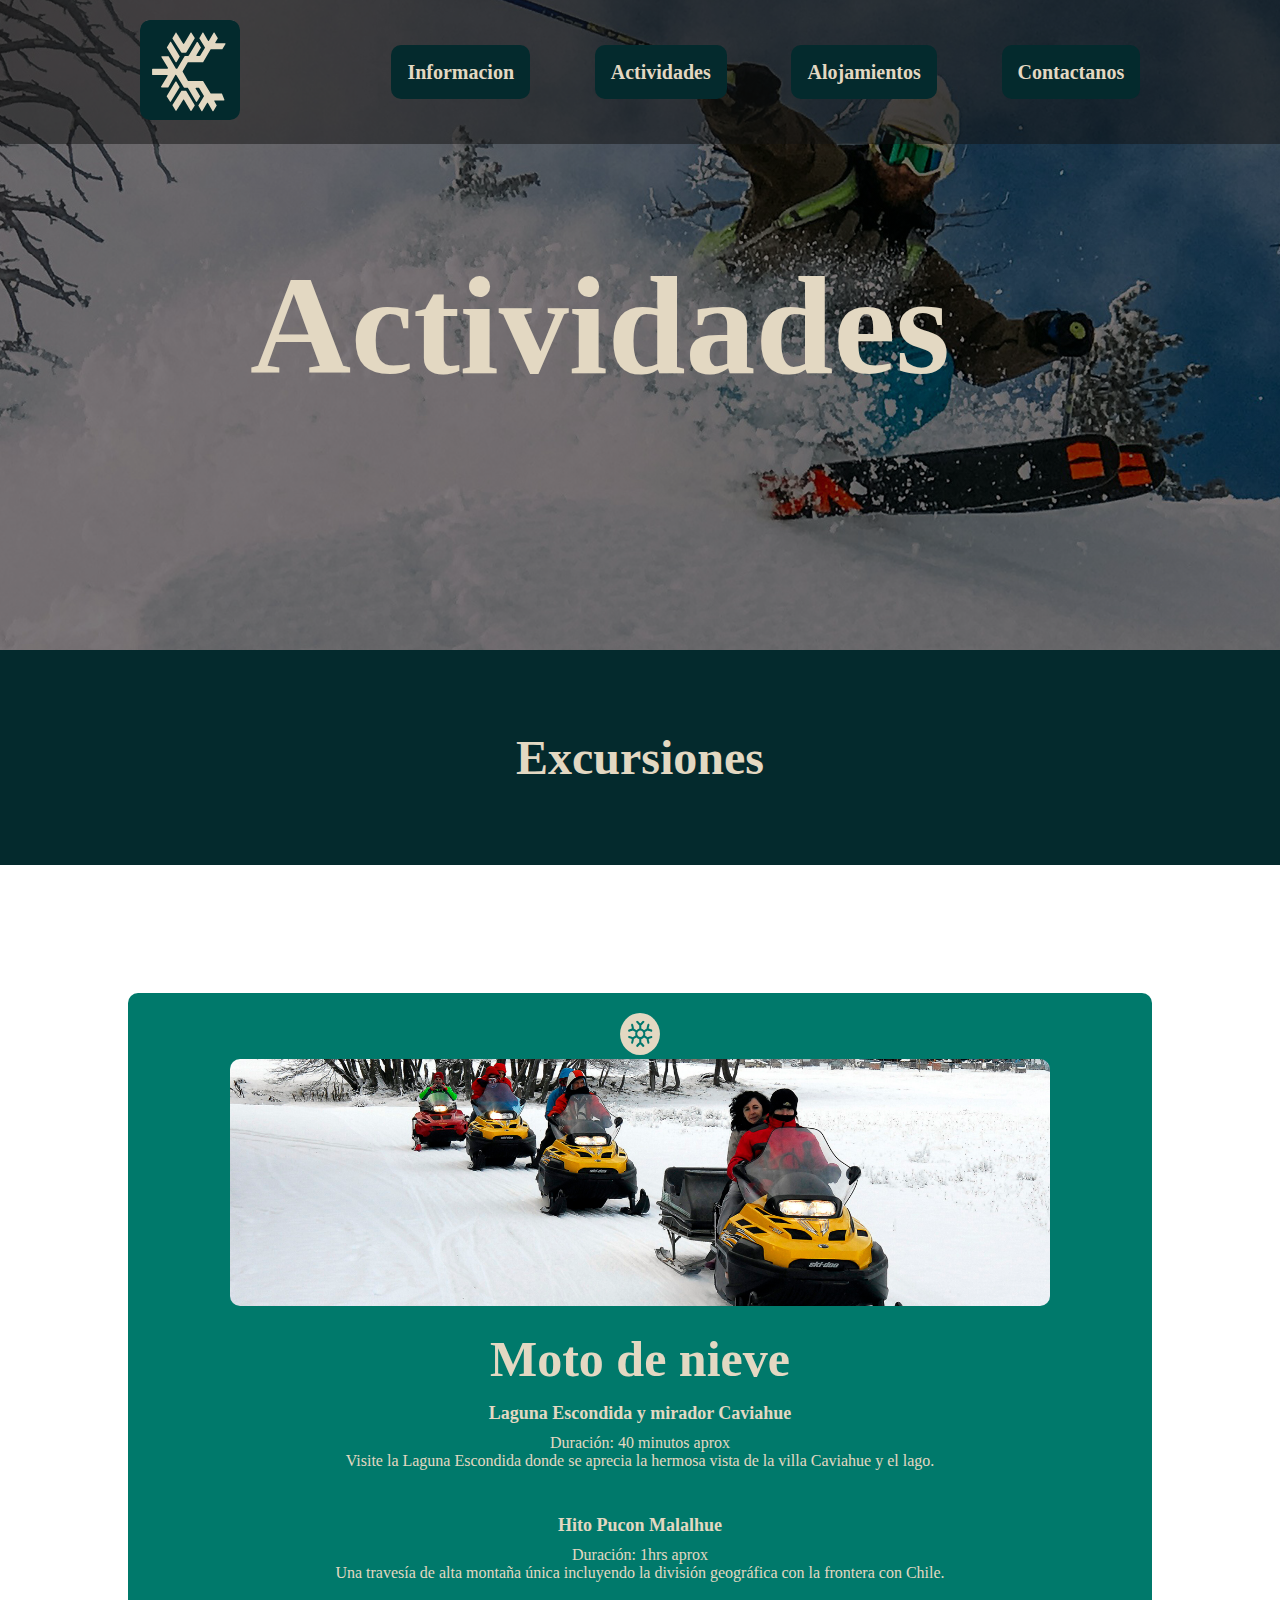
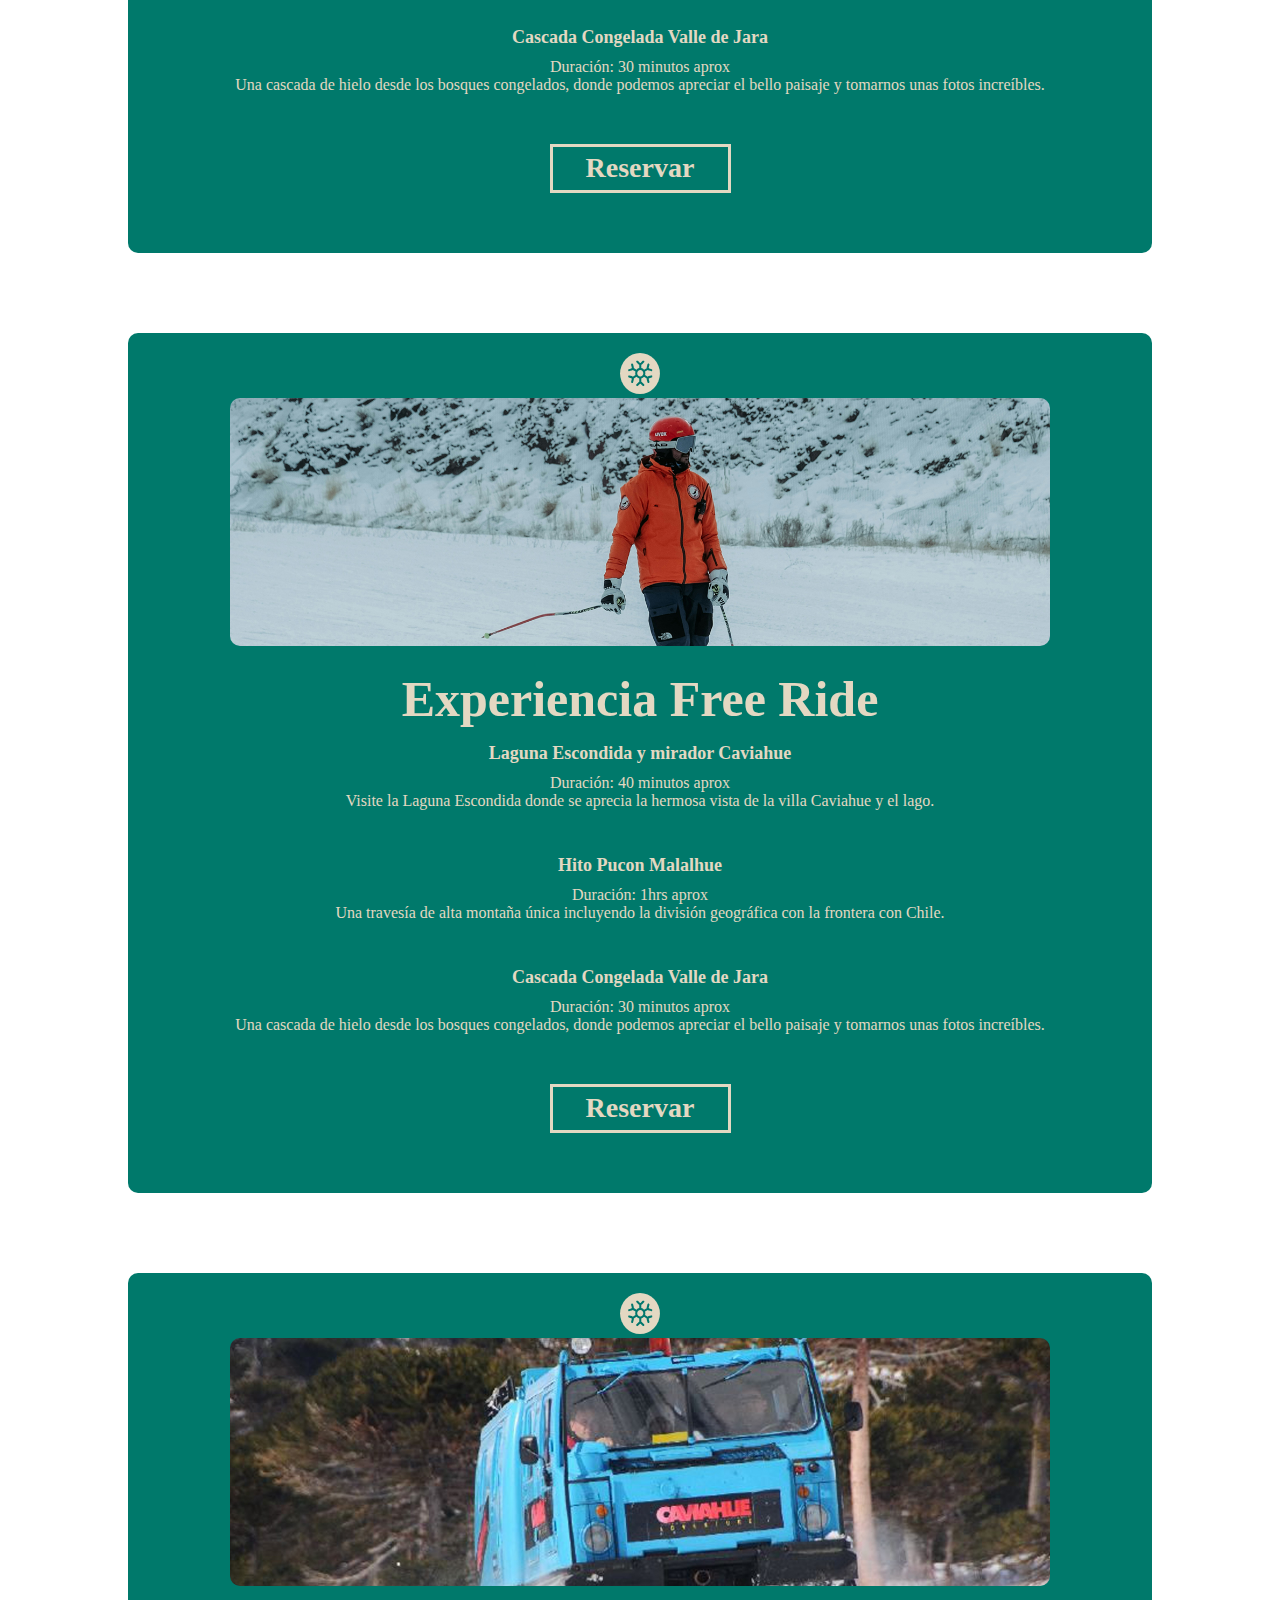
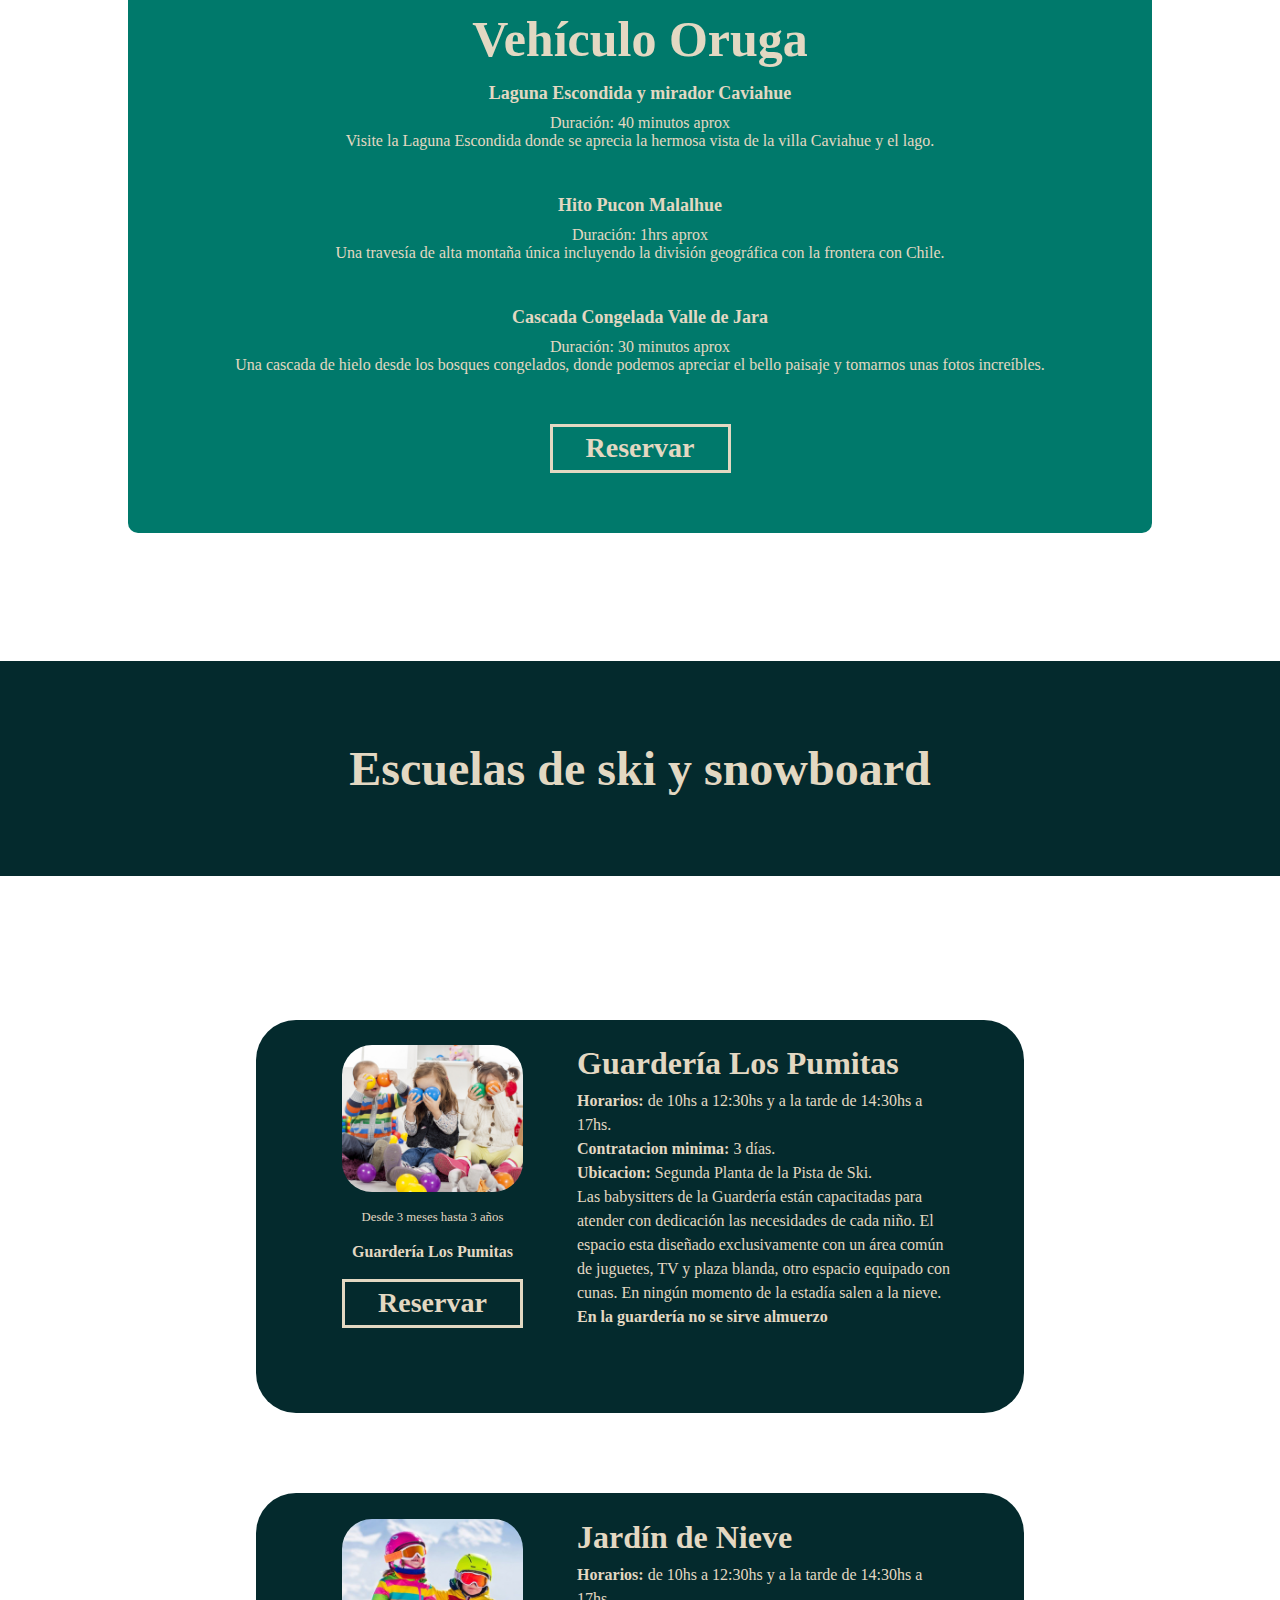
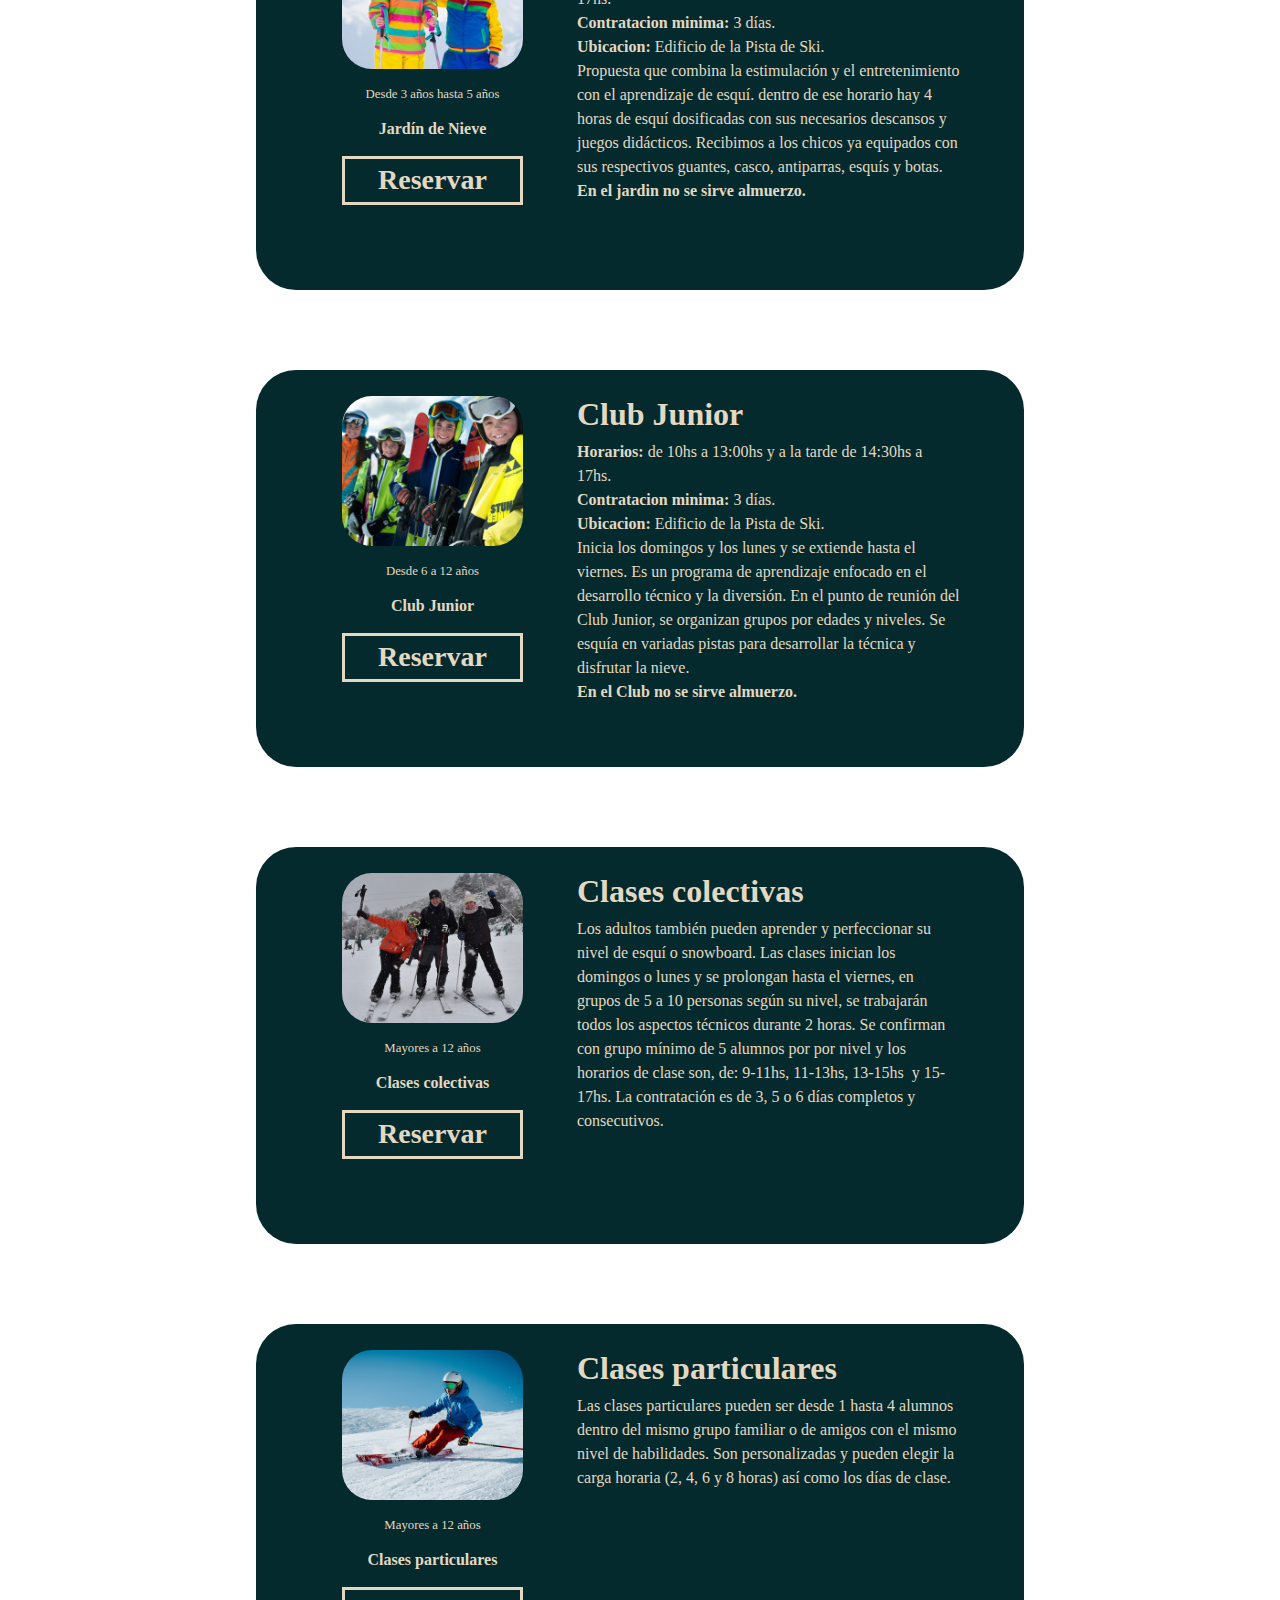
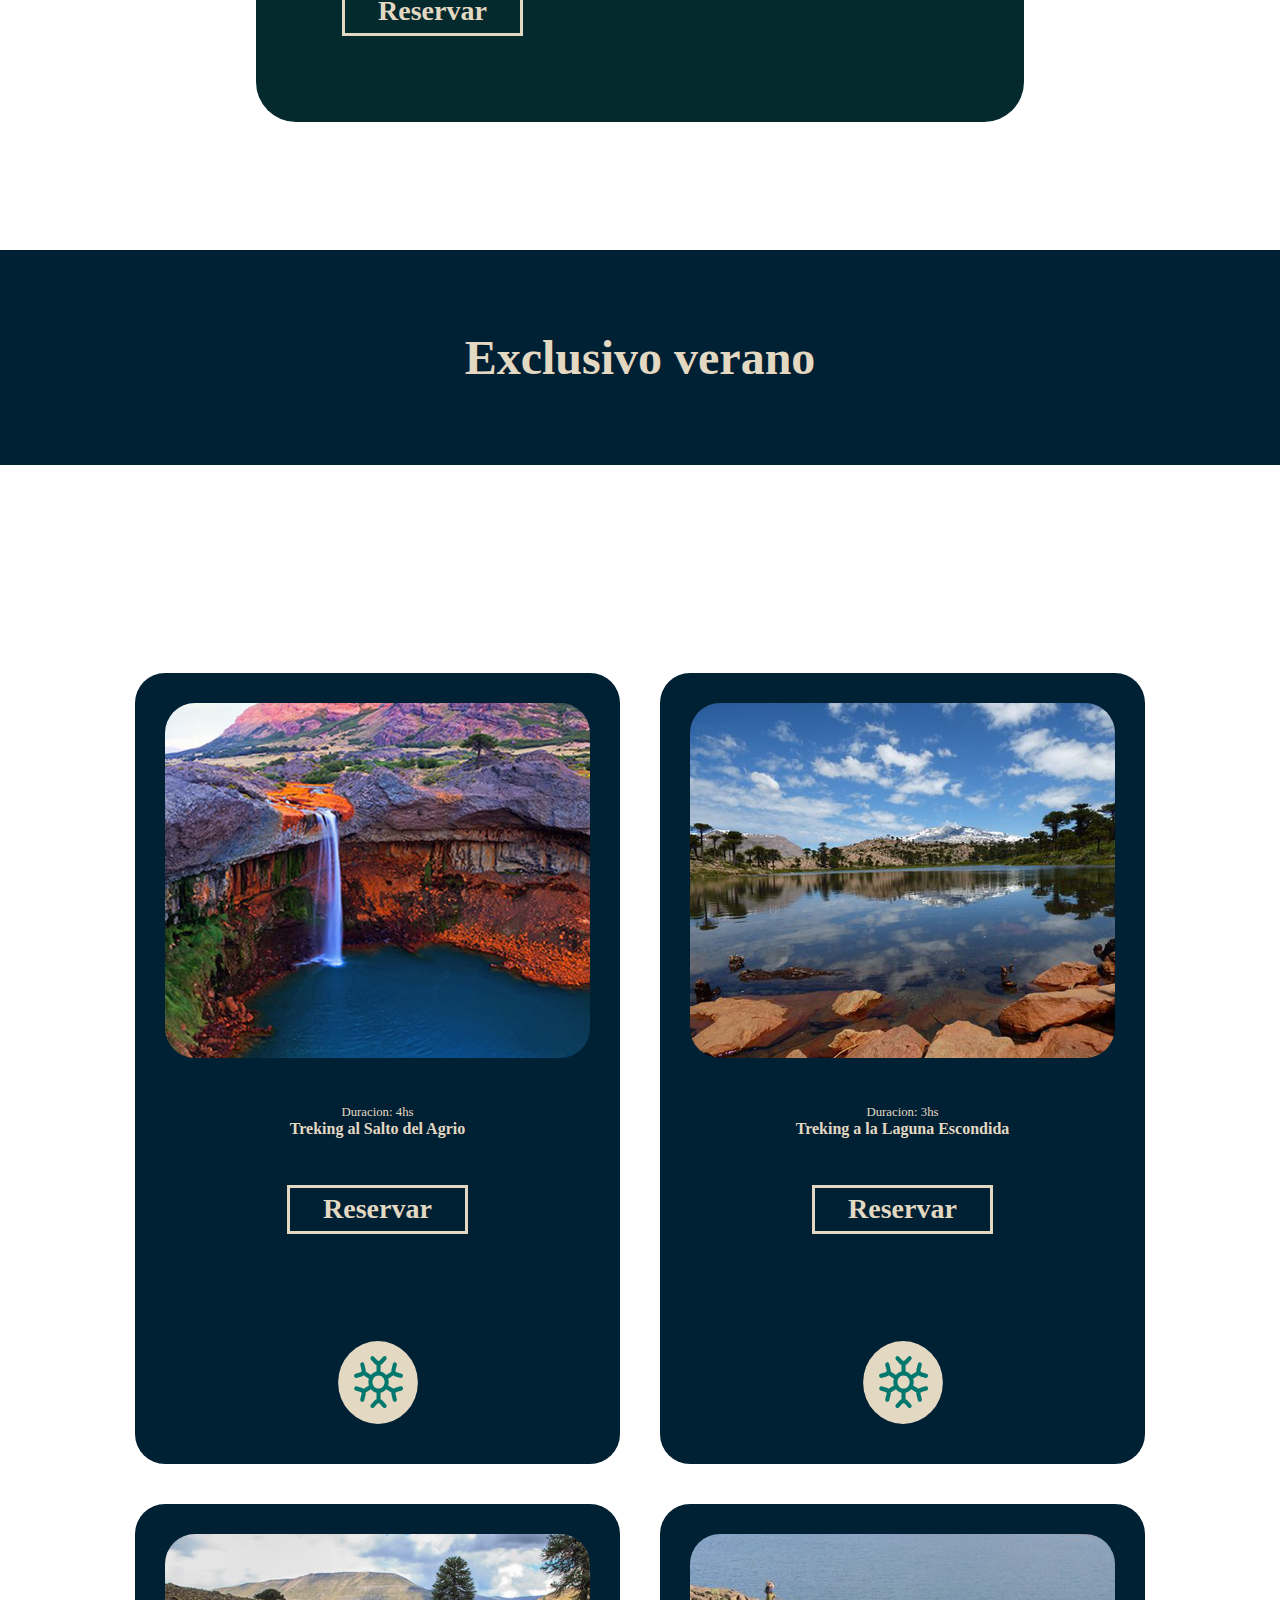
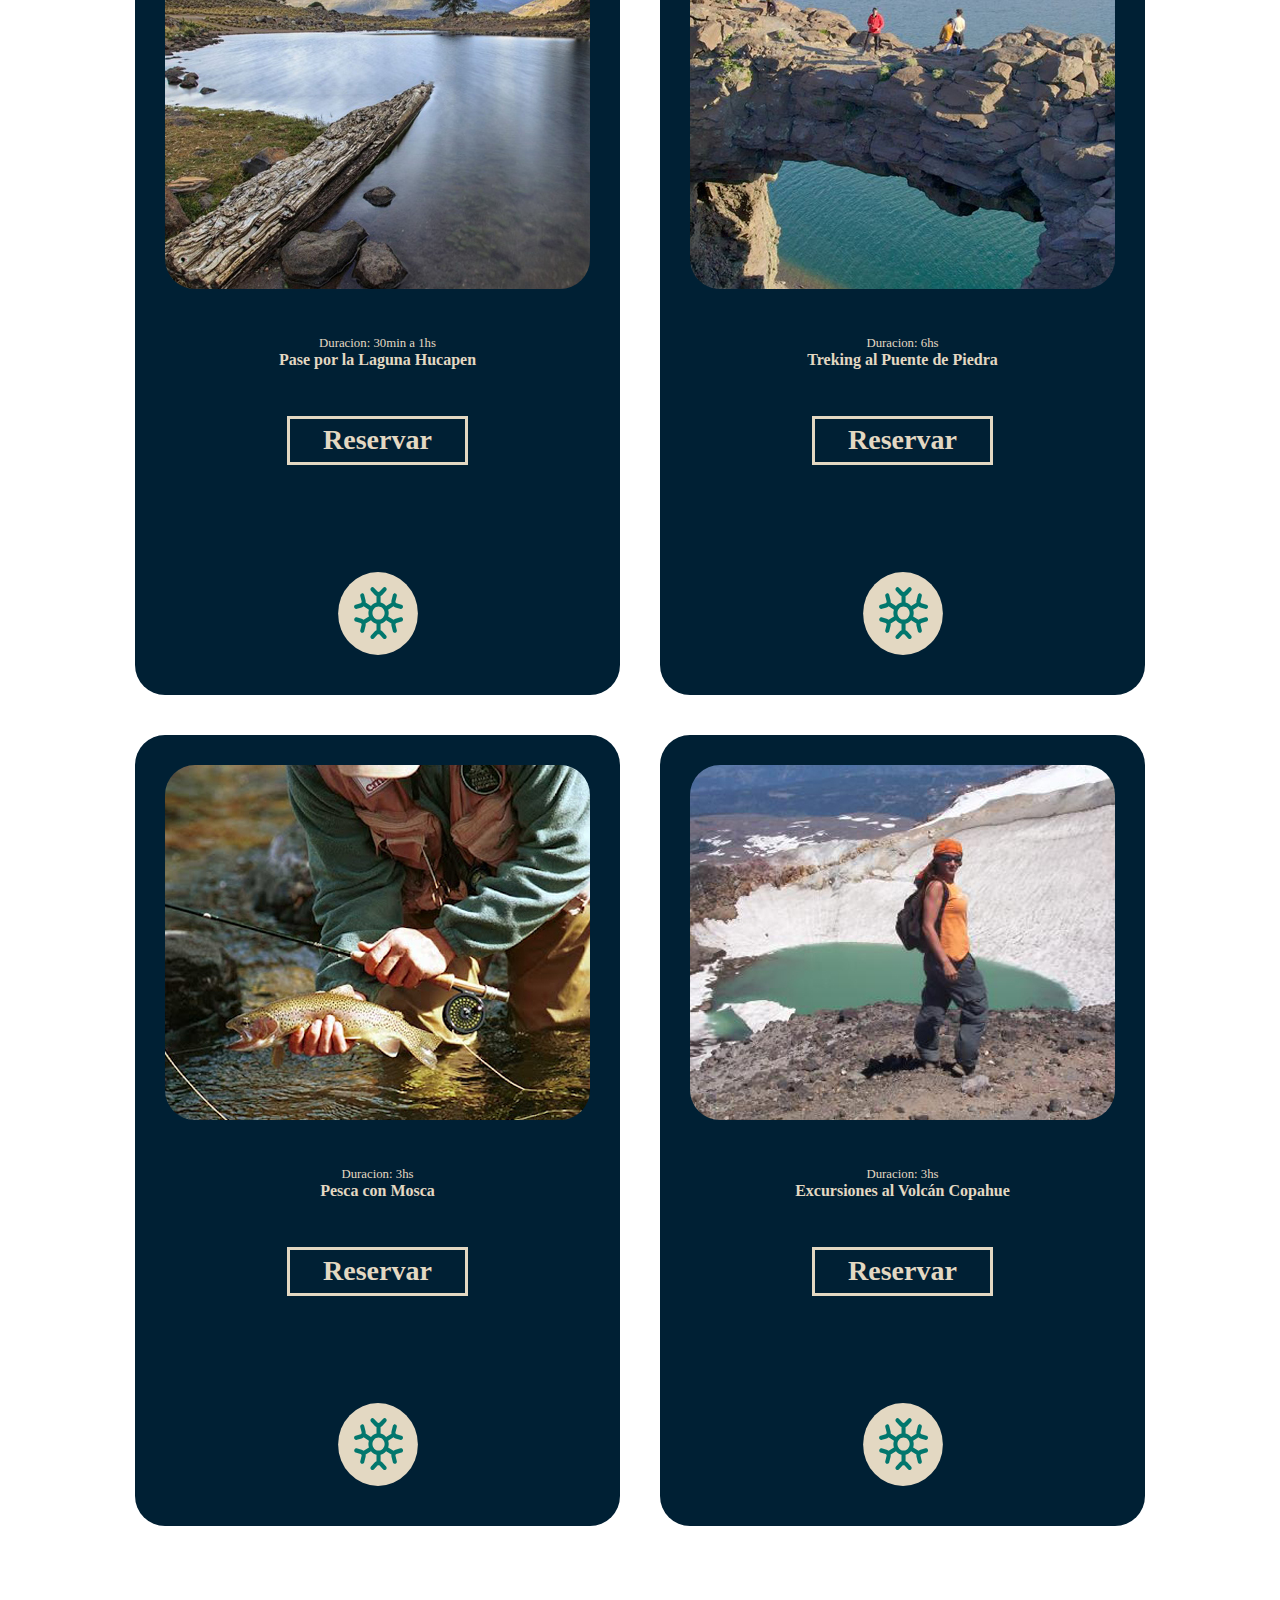
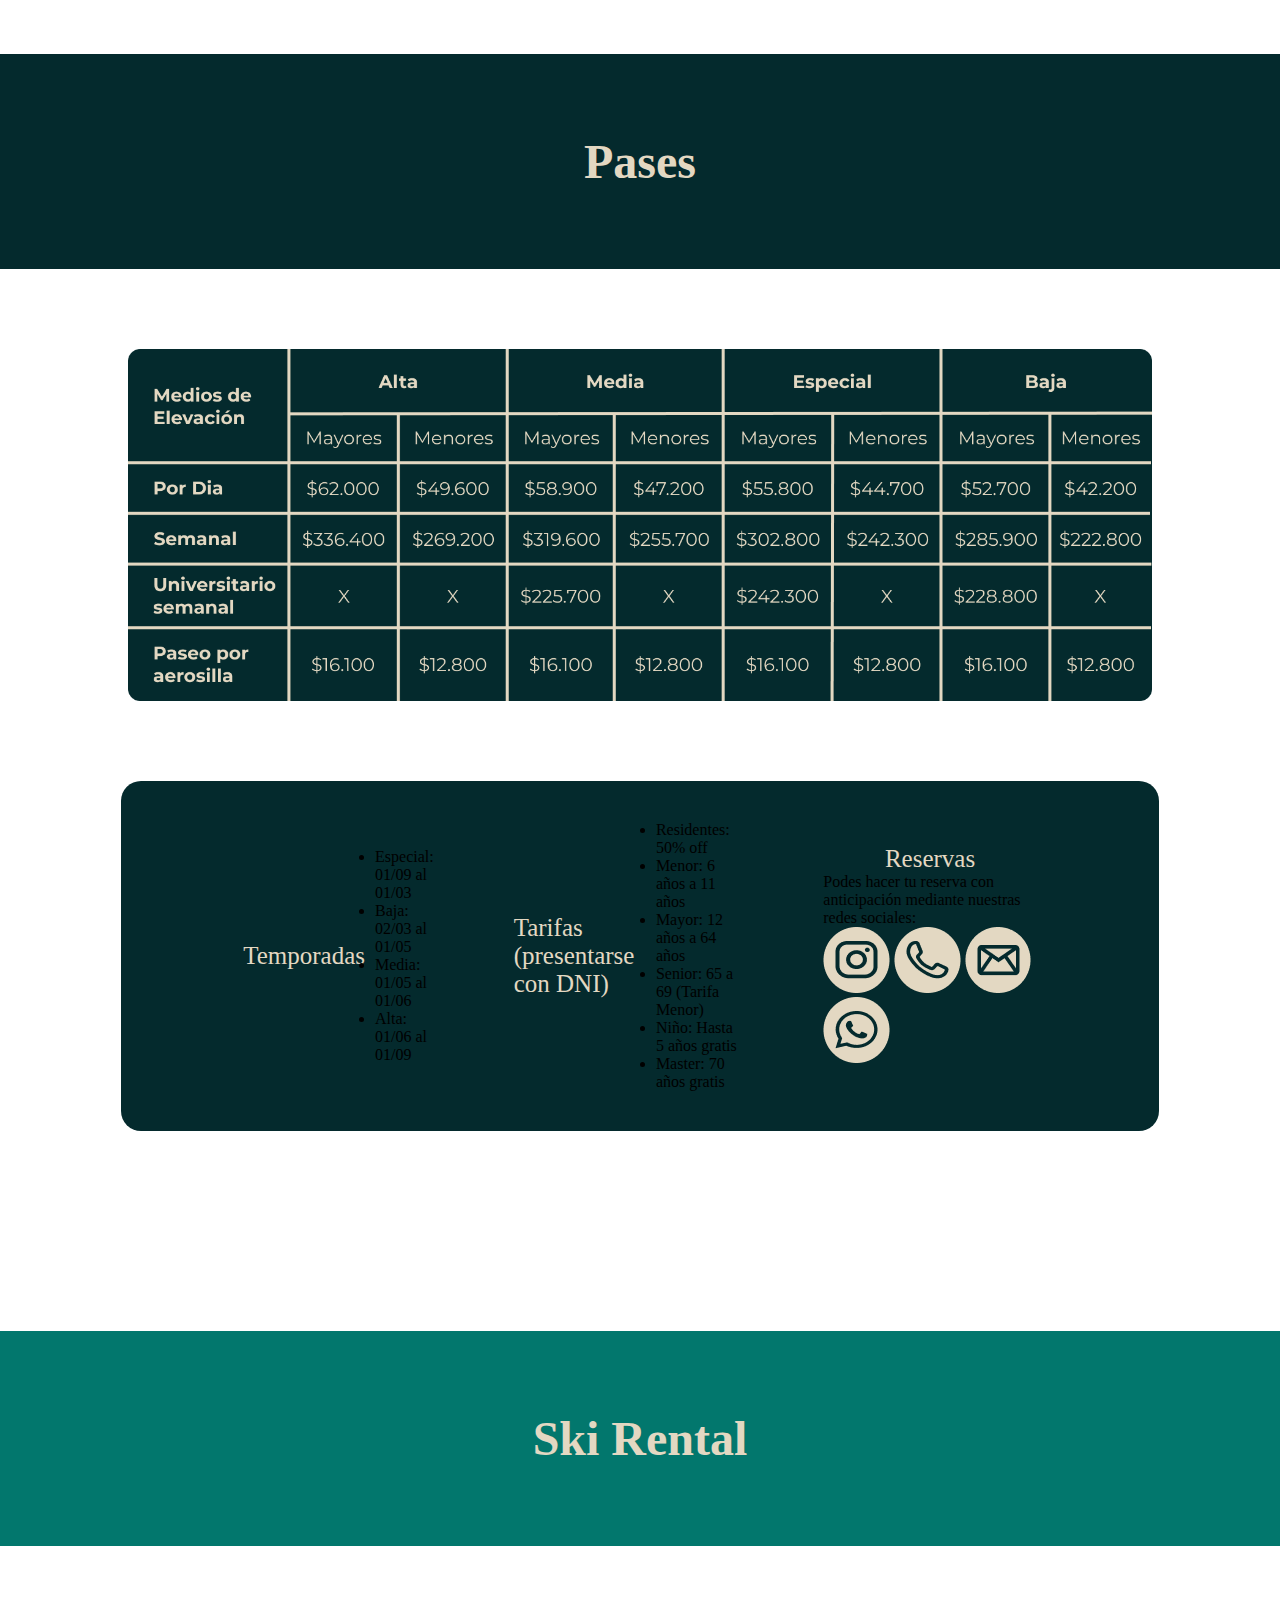
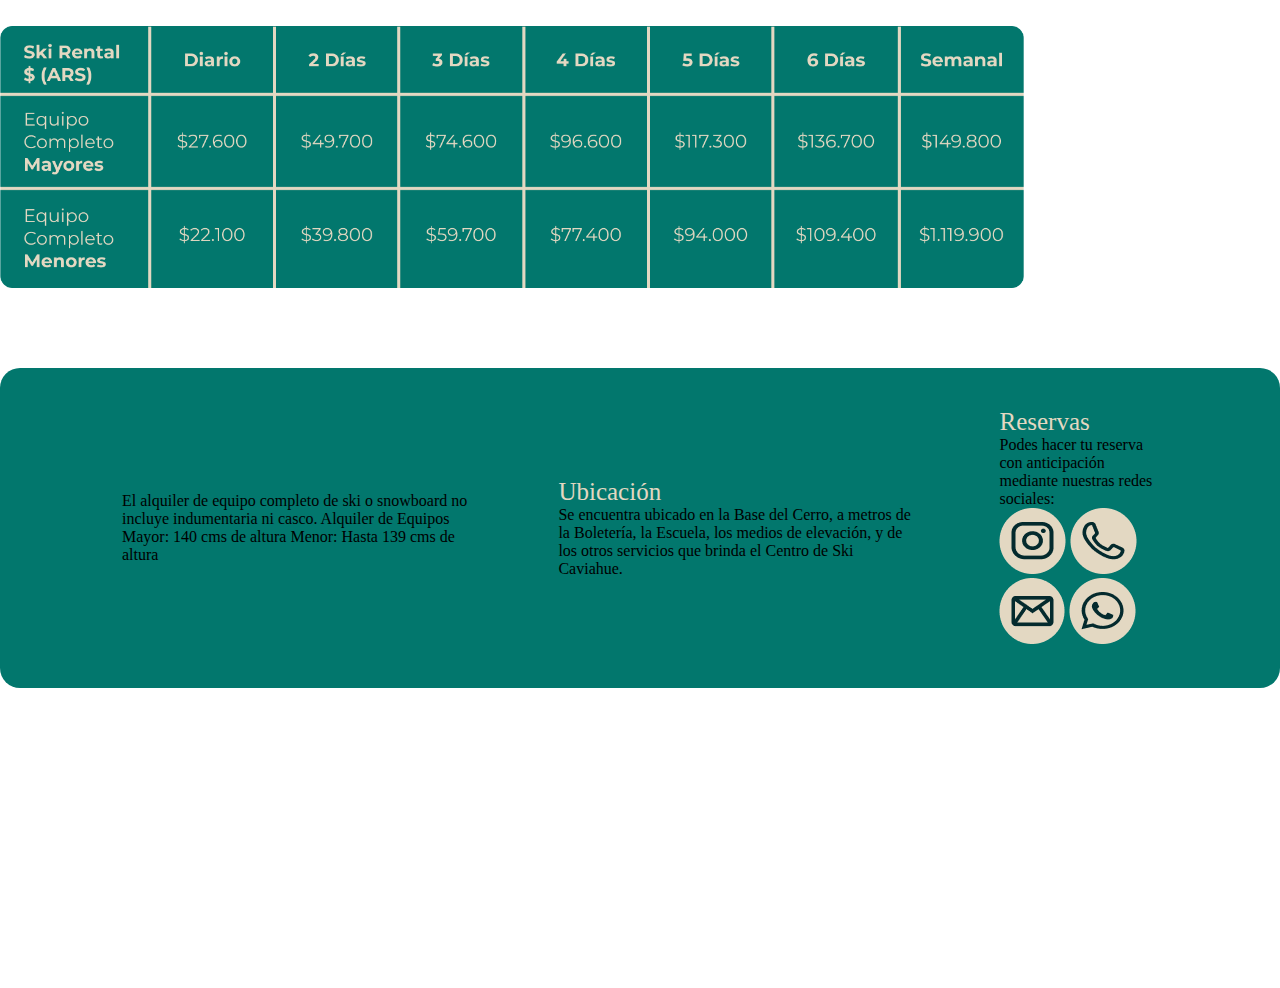
==== actividades.html @ e28e7f5e "arreglos" ====
<!doctype html>
<html><head>
<meta charset="utf-8">
<title>Actividades | Caviahue Ski Resort</title>
	<link href="estilos.css" rel="stylesheet" type="text/css">
	<link rel="icon" href="img/svg/logo-caviahue.svg" type="image/png">
	<meta name="viewport" content="width=device-width, initial-scale=1.0"> <!--esto es para q se pueda hacer el responsive // van en todos-->
</head>

<body>
	<header>
		<nav>
			<a href="index.html"><button class="logo"></button></a>
			<ul>
				<li class="dropdown">
					<a href="informacion.html" class="dropbtn">Informacion</a>
					<div class="dropdown-content">
						<a href="informacion.html#conocenos-informacion">Conocenos</a>
						<a href="informacion.html#pistas-informacion">Pistas</a>
						<a href="informacion.html#ubicacion-informacion">Ubicacion</a>
					</div>
				</li>
				<li class="dropdown">
					<a href="actividades.html" class="dropbtn">Actividades</a>
					<div class="dropdown-content">
						<a href="actividades.html">Excursiones</a>
						<a href="actividades.html">Escuelas</a>
						<a href="actividades.html">Ski Rental</a>
						<a href="actividades.html">Pases</a>
						<a href="actividades.html">Solo Verano</a>
					</div>
				</li>
				<li class="dropdown">
					<a href="alojamientos.html" class="dropbtn">Alojamientos</a>
					<div class="dropdown-content">
						<a href="alojamientos.html">Grand Hotel and Spa</a>
						<a href="alojamientos.html">Hotel Nevado y Cabañas</a>
					</div>
				</li>
				<li class="dropdown">
					<a href="contactos.html" class="dropbtn">Contactanos</a>
					<div class="dropdown-content">
						<a href="contactos.html">Sponsors</a>
						<a href="contactos.html">Reserva</a>
						<a href="contactos.html">Trabaja con Nosotros</a>
					</div>
				</li>
			</ul>
		</nav>
		<div class="capaheader"></div>
	</header>

	<main>
<!--BANNER-->
		<section class="presentacion-ro">
			<h1>Actividades</h1>
		</section>
		
		
<!--SECCION EXCURSIONES-->
		<section class="excursiones-ro">
			<div class="banner-color">
				<h2>Excursiones</h2>
			</div>
			<div class="todos-los-article-excursiones">
				<!--------------------------------MOTO DE NIEVE-------------------------------->
				<article class="container">
					<div class="header">
						<img src="img/svg/invierno.svg" alt="Copo de nieve" class="icon">
					</div>
					<div class="image-container">
						<img src="img/actividades/img-motonieve.jpg" alt="Moto de nieve">
					</div>
					<div class="content">
						<h7>Moto de nieve</h7>
						<div class="card">
							<h2>Laguna Escondida y mirador Caviahue</h2>
							<p>Duración: 40 minutos aprox</p>
							<p>Visite la Laguna Escondida donde se aprecia la hermosa vista de la villa Caviahue y el lago.</p>
						</div>
						<div class="card">
							<h2>Hito Pucon Malalhue</h2>
							<p>Duración: 1hrs aprox</p>
							<p>Una travesía de alta montaña única incluyendo la división geográfica con la frontera con Chile.</p>
						</div>
						<div class="card">
							<h2>Cascada Congelada Valle de Jara</h2>
							<p>Duración: 30 minutos aprox</p>
							<p>Una cascada de hielo desde los bosques congelados, donde podemos apreciar el bello paisaje y tomarnos unas fotos increíbles.</p>
						</div>
					</div>
					<button class="reservar-btn">Reservar</button>
				</article>
				<!--------------------------------FREE RIDE-------------------------------->
				<article class="container">
					<div class="header">
						<img src="img/svg/invierno.svg" alt="Copo de nieve" class="icon">
					</div>
					<div class="image-container">
						<img src="img/actividades/img-freeride.jpg" alt="Free ride">
					</div>
					<div class="content">
						<h7>Experiencia Free Ride</h7>
						<div class="card">
							<h2>Laguna Escondida y mirador Caviahue</h2>
							<p>Duración: 40 minutos aprox</p>
							<p>Visite la Laguna Escondida donde se aprecia la hermosa vista de la villa Caviahue y el lago.</p>
						</div>
						<div class="card">
							<h2>Hito Pucon Malalhue</h2>
							<p>Duración: 1hrs aprox</p>
							<p>Una travesía de alta montaña única incluyendo la división geográfica con la frontera con Chile.</p>
						</div>
						<div class="card">
							<h2>Cascada Congelada Valle de Jara</h2>
							<p>Duración: 30 minutos aprox</p>
							<p>Una cascada de hielo desde los bosques congelados, donde podemos apreciar el bello paisaje y tomarnos unas fotos increíbles.</p>
						</div>
					</div>
					<button class="reservar-btn">Reservar</button>
				</article>
				<!--------------------------------VEHICULO ORUGA-------------------------------->
				<article class="container">
					<div class="header">
						<img src="img/svg/invierno.svg" alt="Copo de nieve" class="icon">
					</div>
					<div class="image-container">
						<img src="img/actividades/img-oruga.jpg" alt="Vehiculos Oruga">
					</div>
					<div class="content">
						<h7>Vehículo Oruga</h7>
						<div class="card">
							<h2>Laguna Escondida y mirador Caviahue</h2>
							<p>Duración: 40 minutos aprox</p>
							<p>Visite la Laguna Escondida donde se aprecia la hermosa vista de la villa Caviahue y el lago.</p>
						</div>
						<div class="card">
							<h2>Hito Pucon Malalhue</h2>
							<p>Duración: 1hrs aprox</p>
							<p>Una travesía de alta montaña única incluyendo la división geográfica con la frontera con Chile.</p>
						</div>
						<div class="card">
							<h2>Cascada Congelada Valle de Jara</h2>
							<p>Duración: 30 minutos aprox</p>
							<p>Una cascada de hielo desde los bosques congelados, donde podemos apreciar el bello paisaje y tomarnos unas fotos increíbles.</p>
						</div>
					</div>
					<button class="reservar-btn">Reservar</button>
				</article>
			</div>
		</section>
<!--SECCION ESCUELA SKI-->
		<section class="escuela-ski">
			<div class="banner-color">
				<h2>Escuelas de ski y snowboard</h2>
			</div>
			<div class="todos-los-article-escuela-ski">
				<!--pumitas-->
				<article class="paquete-info-escuela-ski">
					<div class="foto-info-escuela-ski">
						<img class="foto-escuela-ski" src="img/index/pumitas.jpg" alt="Los pumitas">
						<h6>Desde 3 meses hasta 3 años</h6>
						<h5>Guardería Los Pumitas</h5>
						<button class="reservar-btn">Reservar</button>
					</div>
					<div class="texto-info-escuela-ski"> 
						<h4>Guarder&iacute;a Los Pumitas</h4>
						<ul>
							<li><b>Horarios:</b> de 10hs a 12:30hs y a la tarde de 14:30hs a 17hs.</li>
							<li><b>Contratacion minima:</b> 3 días.</li>
							<li><b>Ubicacion:</b> Segunda Planta de la Pista de Ski.</li>
							<li>Las babysitters de la Guardería están capacitadas para atender con dedicación las necesidades de cada niño. El espacio esta diseñado exclusivamente con un área común de juguetes, TV y plaza blanda, otro espacio equipado con cunas. En ningún momento de la estadía salen a la nieve.</li>
							<li><b>En la guardería no se sirve almuerzo</b></li>
						</ul>
					</div>
				</article>
			<!--jardin de nieve-->
				<article class="paquete-info-escuela-ski"> 
					<div class="foto-info-escuela-ski">
						<img class="foto-escuela-ski" src="img/index/jardin-nieve.jpg" alt="jardin de nieve">
						<h6>Desde 3 a&ntilde;os hasta 5 años</h6>
						<h5>Jardín de Nieve</h5>
						<button class="reservar-btn">Reservar</button>
					</div>
					<div class="texto-info-escuela-ski"> 
						<h4>Jard&iacute;n de Nieve</h4>
						<ul>
							<li><b>Horarios:</b> de 10hs a 12:30hs y a la tarde de 14:30hs a 17hs.</li>
							<li><b>Contratacion minima:</b> 3 días.</li>
							<li><b>Ubicacion:</b> Edificio de la Pista de Ski.</li>
							<li>Propuesta que combina la estimulación y el entretenimiento con el aprendizaje de esquí. dentro de ese horario hay 4 horas de esquí dosificadas con sus necesarios descansos y juegos didácticos. Recibimos a los chicos ya equipados con sus respectivos guantes, casco, antiparras, esquís y botas.</li>
							<li><b>En el jardin no se sirve almuerzo.</b></li>
						</ul>
					</div>
				</article>
			<!--club junior-->
				<article class="paquete-info-escuela-ski">
					<div class="foto-info-escuela-ski">
						<img class="foto-escuela-ski" src="img/index/club-junior.jpg" alt="club junior">
						<h6>Desde 6 a 12 años</h6>
						<h5>Club Junior</h5>
						<button class="reservar-btn">Reservar</button>
					</div>
					<div class="texto-info-escuela-ski"> 
						<h4>Club Junior</h4>
						<ul>
							<li><b>Horarios:</b> de 10hs a 13:00hs y a la tarde de 14:30hs a 17hs.</li>
							<li><b>Contratacion minima:</b> 3 días.</li>
							<li><b>Ubicacion:</b> Edificio de la Pista de Ski.</li>
							<li>Inicia los domingos y los lunes y se extiende hasta el viernes. Es un programa de aprendizaje enfocado en el desarrollo técnico y la diversión. En el punto de reunión del Club Junior, se organizan grupos por edades y niveles. Se esquía en variadas pistas para desarrollar la técnica y disfrutar la nieve.</li>
							<li><b>En el Club no se sirve almuerzo.</b></li>
						</ul>
					</div>
				</article>
			<!--clases colectivas-->
				<article class="paquete-info-escuela-ski">
					<div class="foto-info-escuela-ski">
						<img class="foto-escuela-ski" src="img/index/colectivas.jpg" alt="clases colectivas">
						<h6>Mayores a 12 años</h6>
						<h5>Clases colectivas</h5>
						<button class="reservar-btn">Reservar</button>
					</div>
				<!--texto colectivas //// ver como hacer para que quede bien el parrafo-->
					<div class="texto-info-escuela-ski"> 
						<h4>Clases colectivas</h4>
						<p>Los adultos también pueden aprender y perfeccionar su nivel de esquí o snowboard. Las clases inician los domingos o lunes y se prolongan hasta el viernes, en grupos de 5 a 10 personas según su nivel, se trabajarán todos los aspectos técnicos durante 2 horas. Se confirman con grupo mínimo de 5 alumnos por por nivel y los horarios de clase son, de: 9-11hs, 11-13hs, 13-15hs  y 15-17hs. La contratación es de 3, 5 o 6 días completos y consecutivos.</p>
					</div>
				</article>
			<!--clases particulares-->
				<article class="paquete-info-escuela-ski">
					<div class="foto-info-escuela-ski">
						<img class="foto-escuela-ski" src="img/index/particulares.jpg" alt="club junior">
						<h6>Mayores a 12 años</h6>
						<h5>Clases particulares</h5>
						<button class="reservar-btn">Reservar</button>
					</div>
					<div class="texto-info-escuela-ski"> 
						<h4>Clases particulares</h4>
						<p>Las clases particulares pueden ser desde 1 hasta 4 alumnos dentro del mismo grupo familiar o de amigos con el mismo nivel de habilidades. Son personalizadas y pueden elegir la carga horaria (2, 4, 6 y 8 horas) así como los días de clase.</p>
					</div>
				</article>
			</div>
		</section>
		
		
		
		
		
		
		
		
		
		
		
		
		
<!--SECCION VERANO-->
		<section class="solo-verano">
			<div class="banner-color-exlusivo-verano">
				<h2>Exclusivo verano</h2>
			</div>
			<!--ahora arrancan a verse las actividaddes-->
			<div class="todos-los-article-verano">
			  <!--salto del agrio-->
				<article class="paquete-info-verano">
				  <img class="foto-verano" src="img/actividades/salto-del-agrio.jpg" alt="Salto del Agrio">
				  <div class="info-verano">
						<h6>Duracion: 4hs</h6>
						<h5>Treking al Salto del Agrio</h5>
					</div>
					<button class="reservar-btn">Reservar</button>
					<img src="img/svg/invierno.svg" alt="Actividad de invierno">
				</article>
			  <!--Treking a la Laguna Escondida-->
				<article class="paquete-info-verano"> 
					<img class="foto-verano" src="img/actividades/laguna-escondida.jpg" alt="Laguna Escondida">
					<div class="info-verano">
					  <h6>Duracion: 3hs</h6>
					  <h5>Treking a la Laguna Escondida</h5>
				  </div>
					<button class="reservar-btn">Reservar</button>
					<img src="img/svg/invierno.svg" alt="Actividad de invierno">
				</article>
			  <!--Pase por la Laguna Hucapen-->
				<article class="paquete-info-verano"> 
					<img class="foto-verano" src="img/actividades/laguna-hucapen.jpg" alt="Pase por la Laguna Hucapen">
					<div class="info-verano">
					  <h6>Duracion: 30min a 1hs</h6>
					  <h5>Pase por la Laguna Hucapen</h5>
					</div>
					<button class="reservar-btn">Reservar</button>
					<img src="img/svg/invierno.svg" alt="Actividad de invierno">
				</article>
				<!--Treking al Puente de Piedra-->
				<article class="paquete-info-verano"> 
					<img class="foto-verano" src="img/actividades/puente-de-piedra.jpg" alt="Treking al Puente de Piedra">
					<div class="info-verano">
					  <h6>Duracion: 6hs</h6>
					  <h5>Treking al Puente de Piedra</h5>
					</div>
					<button class="reservar-btn">Reservar</button>
					<img src="img/svg/invierno.svg" alt="Actividad de invierno">
				</article>
			  <!--Pesca con Mosca-->
				<article class="paquete-info-verano"> 
					<img class="foto-verano" src="img/actividades/pesca-con-mosca.jpg" alt="Pesca con Mosca">
					<div class="info-verano">
					  <h6>Duracion: 3hs</h6>
					  <h5>Pesca con Mosca</h5>
					</div>
					<button class="reservar-btn">Reservar</button>
					<img src="img/svg/invierno.svg" alt="Actividad de invierno">
				</article>
			  <!--Excursiones al Volcán Copahue-->
				<article class="paquete-info-verano"> 
					<img class="foto-verano" src="img/actividades/volcan-copahue.jpg" alt="Excursiones al Volcán Copahue">
			        <div class="info-verano">
						<h6>Duracion: 3hs</h6>
			          <h5>Excursiones al Volcán Copahue</h5>
					</div>
					<button class="reservar-btn">Reservar</button>
					<img src="img/svg/invierno.svg" alt="Actividad de invierno">
				</article>
			</div>
		</section>
		
		
		
		
		
		
		
		
		
		
		
		
		
		
		
<!--SECCION PASES-->		
		<section class="pases">
			<div class="banner-color">
				<h2>Pases</h2>
			</div>
			<img class="foto-lista-de-precios-pases" src="img/actividades/lista-precio-pases.png" alt="lista de precios pases">
			<article class="paquete-info-pases">
				<div class="data-pases-1">
					<h3>Temporadas </h3>
					<ul class="lista-no-punteada-pases">
						<li>Especial: 01/09 al  01/03</li>
						<li>Baja: 02/03 al 01/05</li>
						<li>Media: 01/05 al 01/06</li>
						<li>Alta: 01/06 al 01/09</li>
					</ul>
				</div>
				
				<div class="data-pases-2">
					<h3>Tarifas (presentarse con DNI)</h3>
					<ul class="lista-punteada-pases">
						<li>Residentes:  50% off</li>
						<li>Menor: 6 años a 11 años</li>
						<li>Mayor: 12 años a 64 años</li>
						<li>Senior: 65 a 69 (Tarifa Menor)</li>
						<li>Niño: Hasta 5 años gratis</li>
						<li>Master: 70 años gratis</li>
					</ul>
				</div>
					
				<div class="data-pases-3">
					<h3>Reservas</h3>
					<p>Podes hacer tu reserva con anticipación mediante nuestras redes sociales:</p>
					<div class="redes-sociales-pases">
						<img src="img/actividades/ig.png" alt="instagram">
						<img src="img/actividades/telefono.png" alt="telefono">
						<img src="img/actividades/mail.png" alt="mail">
						<img src="img/actividades/wpp.png" alt="whatsapp">
					</div>
				</div>
			</article>
		</section>
		
		
		
		
		
		
		
		
		
		
		
		
<!--SECCION SKI RENTAL-->		
		<section class="ski-rental">
			<div class="banner-color-ski-rental">
				<h2>Ski Rental</h2>
			</div>
			<div>
				<img class="foto-lista-de-precios-ski-rental" src="img/actividades/ski-rental.png" alt="lista de precios ski rental">
			</div>
			
			<article class="paquete-info-ski-rental">
				<div class="data-ski-1">
					<p>El alquiler de equipo completo de ski o snowboard no incluye indumentaria ni casco.
					Alquiler de Equipos
					Mayor: 140 cms de altura
					Menor: Hasta 139 cms de altura</p>
				</div>
				
				<div class="data-ski-2">
					<h3>Ubicación</h3>
					<p>Se encuentra ubicado en la Base del Cerro, a metros de la Boletería, la Escuela, los medios de elevación, y de los otros servicios que brinda el Centro de Ski Caviahue.</p>
				</div>
					
				<div class="data-ski-3">
					<h3>Reservas</h3>
					<p>Podes hacer tu reserva con anticipación mediante nuestras redes sociales:</p>
					<img src="img/actividades/ig.png" alt="instagram">
					<img src="img/actividades/telefono.png" alt="telefono">
					<img src="img/actividades/mail.png" alt="mail">
					<img src="img/actividades/wpp.png" alt="whatsapp">
				</div>
			</article>
			
		
				
				
				 

						
		</section>
	</main>
</body>
</html>
---- estilos.css ----
*{
    margin: 0%;
    padding: 0%;
	font-family: Montserrat;
}

header{
    position: absolute;
    width: 100%;
    z-index: 2;
    background: rgba(17, 17, 17, 0.50);
    display: flex;
    align-items: center;
    justify-content: center;
    
    nav{
        display: flex;
        flex-direction: row;
        align-items: center;
        justify-content: space-around;
        padding-top: 20px;
        padding-bottom: 20px;
        width: 90%;
        
	
        

        .logo{
            background-image: url(img/svg/logo-caviahue.svg);
            width: 100px;
            height: 100px;
            border: none;
            border-radius: 10px;
		}
        
        ul{
            display: flex;
            flex-direction: row;
            justify-content: space-between;
            text-decoration: none;
            width: 65%;
            
            
            
            li{
                list-style: none;
                align-items:center ;
                text-align: center;
                font-family: Montserrat;
                font-size: 1.25rem;
                font-style: normal;
                line-height: normal;
            }

            a{
                text-decoration: none;
                color: #E3D8C2;
                background-color: rgb(4, 42, 45);
                padding: 1rem 1rem;
                border-radius: 0.625rem;
                align-items:center ;
                text-align: center;
            }
        }

        .dropdown-content {
            display: none;
            position: absolute;
            margin-top: 20px;
            background-color: rgb(4, 42, 45);
            border-radius: 0.625rem;
            min-width: 100px;
            max-width: 180px;
            z-index: 1;
        }


        .dropdown-content a {
            color: #E3D8C2;
            padding: 1rem 1.3rem;
            text-decoration: none;
            display: block;
            text-align: left;
        }


        .dropdown-content a:hover {
            background-color: #E3D8C2;
            color: rgb(4, 42, 45);
        }


        .dropdown:hover .dropdown-content {
            display: block;
        }


        .dropdown:hover .dropbtn {
            background-color: #E3D8C2;
            color: rgb(4, 42, 45);
        }

        .dropbtn{
            font-weight: 700;
        }
    }
}

.bienvenida{
    min-height: 100vh;
    position: relative;
    display: flex;
    flex-direction: column;
    justify-content: end;
    
    video{
        position: absolute;
        top: 0%;
        left: 0%;
        width: 100%;
        height: 100%;
        object-fit: cover;
    }

    h1{
        padding-bottom: 50px;
        padding-left: 30%;
        padding-right: 30%;
        align-items: center;
        position: relative;
        z-index: 2;
        color: #E3D8C2;
        text-align: center;
        font-family: Montserrat;
        font-size: 5em;
        font-style: normal;
        font-weight: 700;
        line-height: normal;
    }
}

.bajada{
    background-color: rgb(17, 17, 17);
    width: 100%;
    height: auto;
    
    .container {
        display: flex;
        justify-content: center;
        align-items: center;
        padding-top: 70px;
        overflow: hidden;
    }
    
    .carousel {
        display: grid;
        grid-template-columns: repeat(3, 1fr);
        gap: 30px;
        width: 100%;
        max-width: 1200px;
    }
    
    button {
        border-radius: 50px;
        display: flex;
        justify-content: center;
        align-items: center;
        background-size: cover; 
        height: 400px;
        width: 400px;
        width: auto;
        background-position: center;
        border: none;
        text-align: center;
        padding: 10px;
        color: #E3D8C2; 
        font-size: 3rem;
        font-weight: bold;
        transition: 0.3s;
    }


    #ski-rental {
        background-image: url('img/index/ski\ rental.jpg');
    }
    #pases {
        background-image: url('img/index/pases.jpg');
    }
    #excursiones {
        background-image: url('img/index/excursiones.jpg');
    }
    
    .presentacion{
        display: flex;
        flex-direction: column;
        align-items: center;
        gap: 3.75rem;
        margin-right: 7%;
        margin-left: 7%;
        padding-top: 70px;
    

        h2{
            color: #E3D8C2;
            text-align: center;
            font-family: Montserrat;
            font-size: 3rem;
            font-style: normal;
            font-weight: 700;
            line-height: normal;
        }

        p{
            color: #E3D8C2;
            text-align: center;
           /* leading-trim: both;
            text-edge: cap; */
            font-family: Montserrat;
            font-size: 1.562rem;

        }


    }
    
    .botonerainviernoverano{
        width: 100%;
        margin-top: 70px;
        padding-bottom: 140px;
        display: flex;
        flex-direction: row;
        align-items:start;
        justify-content: center;
        
        .botonybajada1{
            display: flex;
            flex-direction: column;
            align-items: center;
        
            .boton1checkbox {
                display: none;
            }

            .boton1 {
                display: inline-block;
                width: 60%;
                padding: 10px 60px;
                cursor: pointer;
                border: none;
                border-radius: 10px;
                text-align: center;
                color: #E3D8C2;
                font-family: 'Montserrat', sans-serif;
                font-size: 2.5rem;
                font-weight: 700;
                line-height: normal;
                background-color: #02776D;
                transition: background-color 0.3s, transform 0.3s;
            }

            .boton1:hover {
                background-color: #015A53; 
                transform: scale(1.05);
            }

            .textoyboton1 {
                display: none;
                align-items: center;
                margin-top: 20px;
                background-color: #02776D;
                border-radius: 10px;
                width: 490px;

                p{
                    padding-left: 35px;
                    padding-right: 35px;
                    padding-top: 40px;
                    padding-bottom: 40px;
                    overflow: hidden;
                    color: #E3D8C2;
                    text-overflow: ellipsis;
                    font-family: Montserrat;
                    font-size: 1.5625rem;
                    font-style: normal;
                    font-weight: 400;
                    line-height: normal;
                }
            
                button{
                    background-color:#02776D;
                    margin-left: 30%;
                    margin-bottom: 40px;
                    width: 11.3125rem;
                    height: 3.0625rem;
                    padding: 0.375rem 1.25rem;
                    justify-content: center;
                    align-items: center;
                    flex-shrink: 0;
                    border: 3px solid #E3D8C2;
                    color: #E3D8C2;
                    text-align: center;
                    font-family: Montserrat;
                    font-size: 1.75rem;
                    font-style: normal;
                    font-weight: 700;
                    line-height: normal;
                    transition: 0.3s;
                }
                
                button:hover{
                    background:#E3D8C2;
                    color: #02776D;
                }
                
            }
            
            .boton1checkbox:checked + .boton1 + .textoyboton1 {
                display: block;
            }
        }
    
        .botonybajada2{
            display: flex;
            flex-direction: column;
            align-items: center;
        
            .boton2checkbox {
                display: none;
            }

            .boton2 {
                display: inline-block;
                width: 60%;
                padding: 10px 60px;
                cursor: pointer;
                border: none;
                border-radius: 10px;
                text-align: center;
                color: #E3D8C2;
                font-family: 'Montserrat', sans-serif;
                font-size: 2.5rem;
                font-weight: 700;
                line-height: normal;
                background-color: #002034;
                transition: background-color 0.3s, transform 0.3s;
            }

            .boton2:hover {
                background-color: #002034; 
                transform: scale(1.05);
            }

            .textoyboton2 {
                display: none;
                align-items: center;
                margin-top: 20px;
                background-color: #002034;
                border-radius: 10px;
                width: 490px;

                p{
                    padding-left: 35px;
                    padding-right: 35px;
                    padding-top: 40px;
                    padding-bottom: 40px;
                    overflow: hidden;
                    color: #E3D8C2;
                    text-overflow: ellipsis;
                    font-family: Montserrat;
                    font-size: 1.5625rem;
                    font-style: normal;
                    font-weight: 400;
                    line-height: normal;
                }
            
                button{
                    background-color:#002034;
                    margin-left: 30%;
                    margin-bottom: 40px;
                    width: 11.3125rem;
                    height: 3.0625rem;
                    padding: 0.375rem 1.25rem;
                    justify-content: center;
                    align-items: center;
                    flex-shrink: 0;
                    border: 3px solid #E3D8C2;
                    color: #E3D8C2;
                    text-align: center;
                    font-family: Montserrat;
                    font-size: 1.75rem;
                    font-style: normal;
                    font-weight: 700;
                    line-height: normal;
                    transition: 0.3s;
                }
                
                button:hover{
                    background:#E3D8C2;
                    color: #002034;
                }
                
            }
            
            .boton2checkbox:checked + .boton2 + .textoyboton2 {
                display: block;
            }
        }
    }
}    

.escuelas-de-ski{
    
    h3{
        background: #042A2D;
        display: flex;
        width: 100%;
        padding: 5rem 0rem;
        justify-content: center;
        align-items: center;
        color: #E3D8C2;
        text-align: center;
        font-size: 3.125rem;
        font-style: normal;
        font-weight: 700;
        line-height: normal;
    }


    .escuelas{
        display: flex;
        width: 100%;
        margin-top: 70px;
        justify-content: center;
        align-items: flex-start;
        align-content: flex-start;
        gap: 2.5rem;
        flex-wrap: wrap;
        overflow: hidden; 
        position: relative; 
        
        .guarderia-los-pumitas{
            display: flex;
            width: 25%;
            height: auto;
            padding: 3.125rem 1.875rem 0.1875rem 1.875rem;
            flex-direction: column;
            align-items: center;
            gap: 30px;
            border-radius: 2.5625rem;
            background: #042A2D;

            img{
                border-radius: 10px;
                width: 90%;
                height: auto;
                flex-shrink: 0;
            }
        
            p{
                color: #E3D8C2;
                text-align: center;
                font-size: 1.25rem;
                font-style: normal;
                font-weight: 400;
                line-height: normal;
            }
        
            h4{
                color: #E3D8C2;
                text-align: center;
                font-size: 1.875rem;
                font-style: normal;
                font-weight: 700;
                line-height: normal;
            }
        
            button{
                background: #042A2D;
                display: flex;
                width: 11.3125rem;
                height: 3.0625rem;
                justify-content: center;
                align-items: center;
                flex-shrink: 0;
                border: 3px solid #E3D8C2;
                color: #E3D8C2;
                text-align: center;
                font-size: 1.75rem;
                font-style: normal;
                font-weight: 700;
                line-height: normal;
                margin-bottom: 60px;
                transition: 0.3s,
            }
        }
    
        .jardin-de-nieve{
            display: flex;
            width: 25%;
            height: auto;
            padding: 3.125rem 1.875rem 0.1875rem 1.875rem;
            flex-direction: column;
            align-items: center;
            gap: 30px;
            border-radius: 2.5625rem;
            background: #042A2D;

            img{
                border-radius: 10px;
                width: 90%;
                height: auto;
                flex-shrink: 0;
            }
        
            p{
                color: #E3D8C2;
                text-align: center;
                font-size: 1.25rem;
                font-style: normal;
                font-weight: 400;
                line-height: normal;
            }
        
            h4{
                color: #E3D8C2;
                text-align: center;
                font-size: 1.875rem;
                font-style: normal;
                font-weight: 700;
                line-height: normal;
            }
        
            button{
                background: #042A2D;
                display: flex;
                width: 11.3125rem;
                height: 3.0625rem;
                padding: 0.375rem 1.25rem;
                justify-content: center;
                align-items: center;
                flex-shrink: 0;
                border: 3px solid #E3D8C2;
                color: #E3D8C2;
                text-align: center;
                font-size: 1.75rem;
                font-style: normal;
                font-weight: 700;
                line-height: normal;
                margin-bottom: 60px;
                transition: 0.3s,
            }
        }
        
        .club-junior{
            display: flex;
            width: 25%;
            height: auto;
            padding: 3.125rem 1.875rem 0.1875rem 1.875rem;
            flex-direction: column;
            align-items: center;
            gap: 30px;
            border-radius: 2.5625rem;
            background: #042A2D;

            img{
                border-radius: 10px;
                width: 90%;
                height: auto;
                flex-shrink: 0;
            }
        
            p{
                color: #E3D8C2;
                text-align: center;
                font-size: 1.25rem;
                font-style: normal;
                font-weight: 400;
                line-height: normal;
            }
        
            h4{
                color: #E3D8C2;
                text-align: center;
                font-size: 1.875rem;
                font-style: normal;
                font-weight: 700;
                line-height: normal;
            }
        
            button{
                background: #042A2D;
                display: flex;
                width: 11.3125rem;
                height: 3.0625rem;
                padding: 0.375rem 1.25rem;
                justify-content: center;
                align-items: center;
                flex-shrink: 0;
                border: 3px solid #E3D8C2;
                color: #E3D8C2;
                text-align: center;
                font-size: 1.75rem;
                font-style: normal;
                font-weight: 700;
                line-height: normal;
                margin-bottom: 60px;
                transition: 0.3s,
            }
        }
    
        .clases-colectivas{
            display: flex;
            width: 25%;
            height: auto;
            padding: 3.125rem 1.875rem 0.1875rem 1.875rem;
            flex-direction: column;
            align-items: center;
            gap: 30px;
            border-radius: 2.5625rem;
            background: #042A2D;

            img{
                border-radius: 10px;
                width: 90%;
                height: auto;
                flex-shrink: 0;
            }
        
            p{
                color: #E3D8C2;
                text-align: center;
                font-size: 1.25rem;
                font-style: normal;
                font-weight: 400;
                line-height: normal;
            }
        
            h4{
                color: #E3D8C2;
                text-align: center;
                font-size: 1.875rem;
                font-style: normal;
                font-weight: 700;
                line-height: normal;
            }
        
            button{
                background: #042A2D;
                display: flex;
                width: 11.3125rem;
                height: 3.0625rem;
                padding: 0.375rem 1.25rem;
                justify-content: center;
                align-items: center;
                flex-shrink: 0;
                border: 3px solid #E3D8C2;
                color: #E3D8C2;
                text-align: center;
                font-size: 1.75rem;
                font-style: normal;
                font-weight: 700;
                line-height: normal;
                margin-bottom: 60px;
                transition: 0.3s,
            }
        }

        .clases-particulares{
            display: flex;
            width: 25%;
            height: auto;
            padding: 3.125rem 1.875rem 0.1875rem 1.875rem;
            flex-direction: column;
            align-items: center;
            gap: 30px;
            border-radius: 2.5625rem;
            background: #042A2D;

            img{
                border-radius: 10px;
                width: 90%;
                height: auto;
                flex-shrink: 0;
            }
        
            p{
                color: #E3D8C2;
                text-align: center;
                font-size: 1.25rem;
                font-style: normal;
                font-weight: 400;
                line-height: normal;
            }
        
            h4{
                color: #E3D8C2;
                text-align: center;
                font-size: 1.875rem;
                font-style: normal;
                font-weight: 700;
                line-height: normal;
            }
        
            button{
                background: #042A2D;
                display: flex;
                width: 11.3125rem;
                height: 3.0625rem;
                padding: 0.375rem 1.25rem;
                justify-content: center;
                align-items: center;
                flex-shrink: 0;
                border: 3px solid #E3D8C2;
                color: #E3D8C2;
                text-align: center;
                font-size: 1.75rem;
                font-style: normal;
                font-weight: 700;
                line-height: normal;
                margin-bottom: 60px;
                transition: 0.3s,
            }
            

            
        }
        
        button:hover{
            background:#E3D8C2;
            color: #042A2D;
        }
    
    }
}

.alojamientos{
    padding-top: 140px;
    
    h3{
        background: #02776D;
        display: flex;
        width: 100%;
        padding: 5rem 0rem;
        justify-content: center;
        align-items: center;
        color: #E3D8C2;
        text-align: center;
        font-size: 3.125rem;
        font-style: normal;
        font-weight: 700;
        line-height: normal;
    }

    .hoteles{
        display: flex;
        width: 100%;
        margin-top: 70px;
        justify-content: center;
        align-items: flex-start;
        align-content: flex-start;
        gap: 2.5rem;
        flex-wrap: wrap;
        overflow: hidden; 
        position: relative; 

        .hotel-nevado{
            display: flex;
            width: 30%;
            height: auto;
            flex-direction: column;
            justify-content: center;
            align-items: center;
            gap: 2.5rem;
            border-radius: 2.5rem;
            background: #02776D;

            img{
                margin-top: 30px;
                border-radius: 1.875rem;
                width: 85%;
                height: auto;
                flex-shrink: 0;
            }

            h4{
                color: #E3D8C2;
                text-align: center; 
                font-size: 1.875rem;
                font-style: normal;
                font-weight: 700;
                line-height: normal;
            }
        
            button{
                background: #02776D;
                display: flex;
                width: 11.3125rem;
                height: 3.0625rem;
                padding: 0.375rem 1.25rem;
                justify-content: center;
                align-items: center;
                flex-shrink: 0;
                border: 3px solid #E3D8C2;
                color: #E3D8C2;
                text-align: center;
                font-size: 1.75rem;
                font-style: normal;
                font-weight: 700;
                line-height: normal;
                margin-bottom: 60px;
                transition: 0.3s,
            }
        }

        .grand-hotel{
            display: flex;
            width: 30%;
            height: auto;
            flex-direction: column;
            justify-content: center;
            align-items: center;
            gap: 2.5rem;
            border-radius: 2.5rem;
            background: #02776D;

            img{
                margin-top: 30px;
                border-radius: 1.875rem;
                width: 85%;
                height: auto;
                flex-shrink: 0;
            }

            h4{
                color: #E3D8C2;
                text-align: center;
                font-size: 1.875rem;
                font-style: normal;
                font-weight: 700;
                line-height: normal;
            }
        
            button{
                background: #02776D;
                display: flex;
                width: 11.3125rem;
                height: 3.0625rem;
                padding: 0.375rem 1.25rem;
                justify-content: center;
                align-items: center;
                flex-shrink: 0;
                border: 3px solid #E3D8C2;
                color: #E3D8C2;
                text-align: center;
                font-size: 1.75rem;
                font-style: normal;
                font-weight: 700;
                line-height: normal;
                margin-bottom: 60px;
                transition: 0.3s,
            }
        }
        
        button:hover{
            background:#E3D8C2;
            color: #02776D;
        }
    
    }
}

.excursiones{
    padding-top: 140px;

    h3{
        background: #042A2D;
        display: flex;
        width: 100%;
        padding: 5rem 0rem;
        justify-content: center;
        align-items: center;
        color: #E3D8C2;
        text-align: center;
        font-size: 3.125rem;
        font-style: normal;
        font-weight: 700;
        line-height: normal;
    }
    
    .excursionestarjetas{
        display: flex;
        width: 100%;
        margin-top: 70px;
        justify-content: center;
        align-items: flex-start;
        align-content: flex-start;
        gap: 2.5rem;
        flex-wrap: wrap;

        .moto-de-nieve{
            display: flex;
            width: 25%;
            height: auto;
            padding: 3.125rem 1.875rem 0.1875rem 1.875rem;
            flex-direction: column;
            align-items: center;
            gap: 30px;
            border-radius: 2.5625rem;
            background: #042A2D;

            img{
                border-radius: 10px;
                width: 90%;
                height: auto;
                flex-shrink: 0;
            }
        
            p{
                color: #E3D8C2;
                text-align: center;
                font-size: 1.25rem;
                font-style: normal;
                font-weight: 400;
                line-height: normal;
            }
        
            h4{
                width: 80%;
                color: #E3D8C2;
                text-align: center;
                font-size: 1.875rem;
                font-style: normal;
                font-weight: 700;
                line-height: normal;
            }
        
            button{
                background: #042A2D;
                display: flex;
                width: 11.3125rem;
                height: 3.0625rem;
                padding: 0.375rem 1.25rem;
                justify-content: center;
                align-items: center;
                flex-shrink: 0;
                border: 3px solid #E3D8C2;
                color: #E3D8C2;
                text-align: center;
                font-size: 1.75rem;
                font-style: normal;
                font-weight: 700;
                line-height: normal;
                margin-bottom: 60px;
                transition: 0.3s,
            }
        }

        .free-ride{
            display: flex;
            width: 25%;
            height: auto;
            padding: 3.125rem 1.875rem 0.1875rem 1.875rem;
            flex-direction: column;
            align-items: center;
            gap: 30px;
            border-radius: 2.5625rem;
            background: #042A2D;

            img{
                border-radius: 10px;
                width: 90%;
                height: auto;
                flex-shrink: 0;
            }
        
            p{
                color: #E3D8C2;
                text-align: center;
                font-size: 1.25rem;
                font-style: normal;
                font-weight: 400;
                line-height: normal;
            }
        
            h4{
                width: 80%;
                color: #E3D8C2;
                text-align: center;
                font-size: 1.875rem;
                font-style: normal;
                font-weight: 700;
                line-height: normal;
            }
        
            button{
                background: #042A2D;
                display: flex;
                width: 11.3125rem;
                height: 3.0625rem;
                padding: 0.375rem 1.25rem;
                justify-content: center;
                align-items: center;
                flex-shrink: 0;
                border: 3px solid #E3D8C2;
                color: #E3D8C2;
                text-align: center;
                font-size: 1.75rem;
                font-style: normal;
                font-weight: 700;
                line-height: normal;
                margin-bottom: 60px;
                transition: 0.3s,
            }
        }

        .vehiculos-oruga{
            display: flex;
            width: 25%;
            height: auto;
            padding: 3.125rem 1.875rem 0.1875rem 1.875rem;
            flex-direction: column;
            align-items: center;
            gap: 30px;
            border-radius: 2.5625rem;
            background: #042A2D;

            img{
                border-radius: 10px;
                width: 90%;
                height: auto;
                flex-shrink: 0;
            }
        
            p{
                color: #E3D8C2;
                text-align: center;
                font-size: 1.25rem;
                font-style: normal;
                font-weight: 400;
                line-height: normal;
            }
        
            h4{
                width: 80%;
                color: #E3D8C2;
                text-align: center;
                font-size: 1.875rem;
                font-style: normal;
                font-weight: 700;
                line-height: normal;
            }
        
            button{
                background: #042A2D;
                display: flex;
                width: 11.3125rem;
                height: 3.0625rem;
                padding: 0.375rem 1.25rem;
                justify-content: center;
                align-items: center;
                flex-shrink: 0;
                border: 3px solid #E3D8C2;
                color: #E3D8C2;
                text-align: center;

                font-size: 1.75rem;
                font-style: normal;
                font-weight: 700;
                line-height: normal;
                margin-bottom: 60px;
                transition: 0.3s,
            }
        }
    
        button:hover{
            background:#E3D8C2;
            color: #042A2D;
        }
    
    }

}
    

@media screen and (max-width: 600px) {
    header{
        display: flex;
        flex-direction: column;
        align-items: center;
        
        nav{
            display: flex;
            flex-direction: column;
            align-items: center;
            justify-content: center;
            gap: 30px;
            width: 70%;

            .logo{
                background-image: url(img/svg/logo-caviahue.svg);
                width: 100px;
                height: 100px;
                border: none;
                border-radius: 10px;
	        }
        
            ul{
                display: flex;
                align-items: center;
                justify-content: center;
                margin: 0%;
                padding: 0%;
                width: 100%;
                gap: 2%;
                
                a{
                    font-size: 17px;
                    padding: 0.5rem;
                }
            }
        
        }


    }
    .bienvenida{
        h1{
            font-size: 2rem;
        }
    }
    .bajada{
        .container {
            overflow-x: auto;
            scroll-snap-type: x mandatory;
        }
    
        .carousel {
            display: flex;
            width: 300%;
        }
    
        .item {
            flex: 0 0 70%;
            scroll-snap-align: center;
            font-size: 2rem;
        }
        .presentacion{
            h2{
                font-size:1.5rem;
            }

            p{
                font-size: 15px;
            }

            .container {
                overflow-x: auto;
                scroll-snap-type: x mandatory;
            }
        
            .carousel {
                display: flex;
                width: 300%;
            }
        
            .item {
                flex: 0 0 70%;
                scroll-snap-align: center;
            }
        }
        
        .botonerainviernoverano{
            width: 100%;
            margin-top: 70px;
            padding-bottom: 140px;
            gap: 20px;
            display: flex;
            flex-direction: column;
            align-items:center;
            justify-content: center;

            .botonybajada1{
                .boton1{
                    font-size:1.5rem;
                    padding: 10px 30px;
                }

                .textoyboton1{
                    width: 80%;

                    p{
                        font-size: 15px;
                    }

                    button{
                        margin-left: 35%;
                        padding: 0px;
                        font-size: 20px;
                        width: 30%;
                        height: 50px

                    }
                }
            }

            .botonybajada2{
                .boton2{
                font-size:1.5rem;
                    padding: 10px 30px;

                }

                .textoyboton2{
                    width: 80%;

                    p{
                        font-size: 15px;
                    }

                    button{
                        margin-left: 35%;
                        padding: 0px;
                        font-size: 20px;
                        width: 30%;
                        height: 50px;

                    }
                }
            }

        }
    }
    .escuelas-de-ski{
        h3{
            font-size: 2rem;
            padding-top: 5%;
            padding-bottom: 5%;
        }
        
        .escuelas{
            display: flex;
            flex-direction: row;
            justify-content: center;
            
            .guarderia-los-pumitas{
                width: 60%;
                p{
                    font-size: 15px;
                }
                h4{
                    font-size:1.5rem;
                }
                button{
                    font-size: 2rem;
                    width: 60%;
                    height: 3rem;
                }
            }
            
            .jardin-de-nieve{
                width: 60%;
                p{
                    font-size: 15px;
                }
                h4{
                    font-size:1.5rem;
                }
                button{
                    font-size: 2rem;
                    width: 60%;
                    height: 3rem;
                }
            }
            
            .club-junior{
                width: 60%;
                p{
                    font-size: 15px;
                }
                h4{
                    font-size:1.5rem;
                }
                button{
                    font-size: 2rem;
                    width: 60%;
                    height: 3rem;
                }
            }
            
            .clases-colectivas{
                width: 60%;
                p{
                    font-size: 15px;
                }
                h4{
                    font-size:1.5rem;
                }
                button{
                    font-size: 2rem;
                    width: 60%;
                    height: 3rem;
                }
            }
            
            .clases-particulares{
                width: 60%;
                p{
                    font-size: 15px;
                }
                h4{
                    font-size:1.5rem;
                }
                button{
                    font-size: 2rem;
                    width: 60%;
                    height: 3rem;
                }
            }
        }
    }
    .alojamientos{
        h3{
            font-size: 2rem;
            padding-top: 5%;
            padding-bottom: 5%;
        }
        .hoteles{
            .hotel-nevado{
                width: 60%;
                p{
                    font-size: 15px;
                }
                h4{
                    font-size:1.5rem;
                }
                button{
                    font-size: 2rem;
                    width: 60%;
                    height: 3rem;
                }
            }
            .grand-hotel{
                width: 60%;
                p{
                    font-size: 15rem;
                }
                h4{
                    font-size:1.5rem;
                }
                button{
                    font-size: 2rem;
                    width: 60%;
                    height: 3rem;
                }
            }
        }
    }
    .excursiones{
        h3{
            font-size: 2rem;
            padding-top: 5%;
            padding-bottom: 5%;
        }
        .excursionestarjetas{
            display: flex;
            flex-direction: row;
            justify-content: center;

            .moto-de-nieve{
                width: 60%;
                p{
                    font-size: 15px;
                }
                h4{
                    font-size:1.5rem;
                }
                button{
                    font-size: 2rem;
                    width: 60%;
                    height: 3rem;
                }
            }
            .free-ride{
                width: 60%;
                p{
                    font-size: 15px;
                }
                h4{
                    font-size:1.5rem;
                }
                button{
                    font-size: 2rem;
                    width: 60%;
                    height: 3rem;
                }
            }

            .vehiculos-oruga{
                width: 60%;
                p{
                    font-size: 15px;
                }
                h4{
                    font-size: 1.5rem;
                }
                button{
                    font-size: 2rem;
                    width: 60%;
                    height: 3rem;
                }
            }
        }
    }
    .Presentacion-informacion-titulo{
        font-size: 3.5rem;
    }
}
    /*-------------------PAGINA CONTACTO--------------------*/
.pagina_contactos {
    display: flex;
    width: 100%;
    height: 100vh;
    align-items: center;
    gap: 10px;
    background: linear-gradient(0deg, rgba(0, 0, 0, 0.50) 0%, rgba(0, 0, 0, 0.50) 100%), url("img/actividades/banner-actividades.jpg") lightgray 50% / cover no-repeat;
    font-size: 4rem;
    color: #E3D8C2;
        h1{
            margin-left: 250px;
        }
    }
    
    /*-------------------RESERVAS--------------------*/
    
    .section_reservas, .section_sumatealequipo {
    display: flex;
    width: 100%;
    padding-bottom: 150px;
    flex-direction: column;
    justify-content: center;
    align-items: center;
    gap: 80px;
    }
    
    .titulo_reservas {
        display: flex;
        width: 100%;
        padding: 80px 0px;
        justify-content: center;
        align-items: center;
        gap: 10px;
        background-color: #042A2D;
        color: #E3D8C2;
        font-size: 3rem;
    }
    
    .subtitulo_reservas {
    display: flex;
    padding: 10px;
    justify-content: center;
    align-items: center;
    gap: 10px;
    height: auto;
    text-align: center;
    color: #042A2D;
    flex-direction: column;
    font-size: 1.5rem;
    }
    
    /*-------------------FORMULARIO RESERVAS--------------------*/
    
    
    .boton_enviar_formulariosweb {
    color: #02776D;
    text-align: center;
    font-family: Montserrat;
    font-size: 20px;
    font-style: normal;
    font-weight: 700;
    line-height: normal;
    display: flex;
    padding: 6px 20px;
    justify-content: center;
    align-items: center;
    border: 3px solid #02776D;
    background-color: transparent;
    cursor: pointer;
    }
    
    ::placeholder {
    color: #E3D8C2;
    font-style: italic;
    }
    
    .boton_enviar_formulariosweb:hover {
    color: #E3D8C2;
    background-color:#02776D;
    }
    
    .formulario_reservas {
    display: inline-flex;
    flex-direction: column;
    justify-content: center;
    align-items: flex-end;
    }
    
    .estilo_input {
    padding: 15px 280px 15px 30px;
    border-radius: 30px;
    background-color: #02776D;
    color: #E3D8C2;
    border: none;
    outline: none;
    }
    
    .contenedor_formulario {
    display: flex;
    padding: 30px 0px 30px 0px;
    align-items: flex-start;
    gap: 30px;
    }
    
    .columna_completar {
    display: flex;
    flex-direction: column;
    align-items: flex-start;
    gap: 30px;
    }
    
    .columna_escribinos {
    display: flex;
    padding: 15px 365px 165px 30px;border-radius: 30px;
    background-color: #02776D;
    align-items: center;
    color: #E3D8C2;
    border: none;
    outline: none;
    }
    
    /*-------------------SUSCRIBITE PARA MAS--------------------*/
    
    .formulario_subscribite {
    display: flex;
    padding: 10px;
    flex-direction: column;
    justify-content: center;
    align-items: flex-start;
    gap: 30px;
    
    }
    
    .texto_subscribite, .texto_unite {
        color: #042A2D;
    }
    
    .texto_subscribite {
    font-size: 2rem;
    font-style: normal;
    font-weight: bold;
    line-height: normal;
    }
    
    .texto_unite {
    font-size: 1.5rem;
    }
    
    .ingresa_email {
        padding: 17px 600px 17px 30px;
        border-radius: 100px;
        background-color: #02776D;
        color: #E3D8C2;
        border: none;
        outline: none;
    }
    /*-------------------FIN RESERVAS--------------------*/
    
    /*-------------------SUMATE AL EQUIPO--------------------*/
    
    .completatusdatos {
    font-size: 2rem;
    font-weight: bold;
    }
    
    .columna_subircv {
    display: flex;
    flex-direction: column;
    align-items: flex-start;
    gap: 30px;
    }
    
    .subircv {
    display: flex;
    padding: 15px 365px 245px 30px;border-radius: 30px;
    background-color: #02776D;
    align-items: center;
    color: #E3D8C2;
    }
    
    .estilo_input_largo {
    padding: 15px 505px 15px 30px;
    border-radius: 30px;
    background-color: #02776D;
    color: #E3D8C2;
    }
    
    /*-------------------FIN SUMATE AL EQUIPO--------------------*/
    
    /*-------------------NUESTROS CONTACTOS--------------------*/
    
    .columnas_contactos {
    display: flex;
    justify-content: center;
    align-items: flex-start;
    gap: 7.5rem;
    }
    
    .contactolista {
    list-style: none;
    display: flex;
    flex-direction: column;
    justify-content: center;
    align-items: flex-start;
    gap: 3rem;
    font-size: 1.25rem;
    color: #042A2D;
    }
    
    .contactolista li{
        display: inline-block;
        flex-direction: column;
        margin-right: 50px;
        font-size: 18px;
    }
    
    .contactolista li img {
        display: inline-block;
        vertical-align: middle;
        margin-right: 5px;
    }
    
    .titulocomollegar {
    font-size: 1.5rem;
    font-weight: bold;
    color: #042A2D;
    }
    
    .textocomollegar {
    font-size: 1.25rem;
    color: #042A2D;
    width: 39.375rem;
    }

/************************************************** ::::: GENERALES - Ro ::::: **************************************************/
.reservar-btn{
	background-color: transparent;
	width: 11.3125rem;
	height: 3.0625rem;
	border: 3px solid #E3D8C2;
	color: #E3D8C2;
	text-align: center;
	font-size: 1.75rem;
	font-style: normal;
	font-weight: 700;
	line-height: normal;
	margin-bottom: 60px;
	transition: 0.3s;
}

h4{
	display: flex;
	justify-content: center;
	align-items: center;
	color: #E3D8C2;
	font-family: Montserrat;
	font-size: 2rem;
	font-style: normal;
	font-weight: 700;
	line-height: normal;
}

h6{
	color: #E3D8C2;
	text-align: center;
	font-family: Montserrat;
	font-size: 0.8rem;
	font-style: normal;
	font-weight: 400;
	line-height: normal;
}

h5{
	color: #E3D8C2;
	text-align: center;
	font-family: Montserrat;
	font-size: 1rem;
	font-style: normal;
	font-weight: 700;
	line-height: normal;
}

h3{
	color: #E3D8C2;
	font-family: Montserrat;
	font-size: 1.5625rem;
	font-style: normal;
	font-weight: 400;
	line-height: normal;
}

h7{
	color: #E3D8C2;
	text-align: center;
	font-family: Montserrat;
	font-size: 50px;
	font-style: normal;
	font-weight: 700;
	line-height: normal;
}
/************************************************** ::::: PRESENTACION - Ro ::::: **************************************************/
.presentacion-ro{
	display: flex;
	width: auto;
	height: 650px;
	padding-left: 250px;
	align-items: center;
    background: linear-gradient(0deg, rgba(0, 0, 0, 0.50) 0%, rgba(0, 0, 0, 0.50) 100%), url("img/actividades/banner-actividades.jpg") lightgray 50% / cover no-repeat;
	font-family: Montserrat;
    font-size: 4.375rem;
	color: #E3D8C2;
	text-align: center;
	font-style: normal;
	font-weight: 700;
	line-height: normal;
}
/************************************************** ::::: EXCURSIONES - Ro ::::: **************************************************/
/*abre banner excursiones*/
.banner-color{
	display: flex;
	flex-direction: column;
	justify-content: center;
	align-items: center;
	width: 100%;
	height: auto;
	background: #042A2D;
}

.banner-color h2{
	display: flex;
	justify-content: center;
	align-items: center;
	color: #E3D8C2;
	font-size: 3rem;
	font-style: normal;
	font-weight: 700;
}
/*cierre banner excursiones*/

.container {
    background-color: #00796b;
    border-radius: 10px;
    overflow: hidden;
    width: 80%;
    text-align: center;
}

.header .icon {
    margin-top: 20px;
    width: 40px;
}

.image-container img {
    width: 80%;
    height: auto;
	border-radius: 10px;
}

.content {
    padding: 20px;
}

.card {
    background-color: transparent;
    border-radius: 5px;
    padding: 15px;
    margin-bottom: 15px;
    color: #E3D8C2;
}

.card h2 {
    font-size: 18px;
    margin: 0 0 10px;
}

.todos-los-article-excursiones{
	display: flex;
	flex-direction: column;
	justify-content: center;
	align-items: center;
	gap: 80px;
	padding-top: 10%;
	padding-bottom: 10%;
}

.excursiones-ro{
	display: flex;
	width: 100%;
	height: auto;
	flex-direction: column;
	justify-content: center;
	align-items: center;
	border-radius: 40px;
	background: #FFF;
}
/*******************************************SECCION ESCUELA SKI - ro */
.banner-color{
	display: flex;
	flex-direction: column;
	justify-content: center;
	align-items: center;
	width: 100%;
	height: auto;
	padding: 80px 0px 80px 0px;
	background: #042A2D;
}

.banner-color h2{
	display: flex;
	justify-content: center;
	align-items: center;
	color: #E3D8C2;
	font-size: 3rem;
	font-style: normal;
	font-weight: 700;
}

.escuela-ski{
	display: flex;
	width: 100%;
	flex-direction: column;
	justify-content: center;
	align-items: center;
	gap: 80px;
	border-radius: 40px;
	background: #FFF;
}

.todos-los-article-escuela-ski{
	display: flex;
	flex-direction: column;
	justify-content: center;
	align-items: center;
	gap: 80px;
	padding-top: 5%;
	padding-bottom: 10%;
}

.paquete-info-escuela-ski{
	display: flex;
	width: 50%;
	padding: 2% 5% 2% 5%;
	justify-content: center;
	align-items: flex-start;
	border-radius: 40px;
	background: #042A2D;
	gap: 5%
}

.foto-info-escuela-ski{
	display: flex;
	padding: 0px 40px;
	flex-direction: column;
	align-items: center;
	display: flex;
	width: auto;
	height: 50%;
	padding: 0px 22px;
	flex-direction: column;
	justify-content: center;
	align-items: center;
	gap: 18px;
	
}

.foto-escuela-ski{
	width: 100%;
	height: auto;
	border-radius: 30px;
}

.texto-info-escuela-ski{
	display: flex;
	flex-direction: column;
	align-items: flex-start;
	gap: 7px;
}

.texto-info-escuela-ski ul{
	color: #E3D8C2;
	font-family: Montserrat;
	font-size: 1rem;
	font-style: normal;
	font-weight: 400;
	line-height: 1.5rem;
	list-style-type: none;
}

.texto-info-escuela-ski p{
	color: #E3D8C2;
	font-family: Montserrat;
	font-size: 1rem;
	font-style: normal;
	font-weight: 400;
	line-height: 1.5rem;
	list-style-type: none;
}
/*******************************************SECCION VERANO - ro */
.banner-color-exlusivo-verano{
	display: flex;
	flex-direction: column;
	justify-content: center;
	align-items: center;
	width: 100%;
	height: auto;
	padding: 80px 0px 80px 0px;
	background: #002034;
}

.banner-color-exlusivo-verano h2{
	display: flex;
	justify-content: center;
	align-items: center;
	color: #E3D8C2;
	font-size: 3rem;
	font-style: normal;
	font-weight: 700;
}

.solo-verano{
	display: flex;
	width: 100%;
	height: auto;
	flex-direction: column;
	justify-content: center;
	align-items: center;
	gap: 80px;
	border-radius: 40px;
	background: #FFF;
}

.todos-los-article-verano{
	display: flex;
	justify-content: center;
	align-items: flex-start;
	align-content: flex-start;
	gap: 40px;
	flex-shrink: 0;
	flex-wrap: wrap;
	padding-top: 10%;
	padding-bottom: 10%;
}

.paquete-info-verano{ /*article*/
	display: flex;
	padding: 30px 30px 40px 30px;
	flex-direction: column;
	justify-content: center;
	align-items: center;
	gap: 47px;
	border-radius: 30px;
	background: #002034;
}

.foto-verano{ /*lo de adentro*/
	width: 26.5625rem;
	height: 22.1875rem;
	border-radius: 1.875rem;	
}

.info-verano{
	display: flex;
	flex-direction: column;
	justify-content: center;
	align-items: center;
}

































/*******************************************SECCION PASES - ro */
.banner-color{
	display: flex;
	flex-direction: column;
	justify-content: center;
	align-items: center;
	width: 100%;
	height: auto;
	padding: 80px 0px 80px 0px;
	background: #042A2D;
}

.banner-color h2{
	display: flex;
	justify-content: center;
	align-items: center;
	color: #E3D8C2;
	font-size: 3rem;
	font-style: normal;
	font-weight: 700;
}

.pases{
	display: flex;
	width: 100%;
	flex-direction: column;
	justify-content: center;
	align-items: center;
	gap: 80px;
}

.foto-lista-de-precios-pases{
	display: flex;
	flex-direction: column;
	justify-content: center;
	align-items: center;
	gap: 10px;
	width: 80%;
	height: auto;
}

.paquete-info-pases{
	display: flex;
	width: 62%;
	padding: 40px 122px;
	justify-content: center;
	align-items: center;
	gap: 80px;
	border-radius: 20px;
	background: #042A2D;
	
}

.data-pases-1{
	display: flex;
	justify-content: center;
	align-items: center;
	gap: 10px;	
}

.lista-no-punteada-pases{

}

.data-pases-2{
	display: flex;
	justify-content: center;
	align-items: center;
	gap: 10px;
	
}

.lista-punteada-pases{

}

.data-pases-3{
	display: flex;
	flex-direction: column;
	justify-content: center;
	align-items: center;
	
}
.redes-sociales-pases{
	
}































/*******************************************SECCION SKI RENTAL - ro */
.banner-color-ski-rental{
	display: flex;
	flex-direction: column;
	justify-content: center;
	align-items: center;
	width: 100%;
	height: auto;
	padding: 80px 0px 80px 0px;
	background: #02776D;
}

.banner-color-ski-rental h2{
	display: flex;
	justify-content: center;
	align-items: center;
	color: #E3D8C2;
	font-size: 3rem;
	font-style: normal;
	font-weight: 700;
}

.ski-rental{
	display: flex;
	width: 100%;
	padding: 200px 0px 300px 0px;
	flex-direction: column;
	justify-content: center;
	align-items: center;
	gap: 80px;
	border-radius: 40px;
	background: #FFF;
}

.foto-lista-de-precios-ski-rental{
	width: 80%;
	display: flex;
	flex-direction: column;
	justify-content: center;
	align-items: center;
	gap: 10px;
}


.paquete-info-ski-rental{
	display: flex;
	padding: 40px 122px;
	justify-content: center;
	align-items: center;
	gap: 80px;
	border-radius: 20px;
	background: #02776D;

}

/*
.escuela-ski{
	display: flex;
	width: 100%;
	padding-top: 200px;
	flex-direction: column;
	justify-content: center;
	align-items: center;
	gap: 80px;
}

.todos-los-article-escuela-ski{
	display: flex;
	flex-direction: column;
	justify-content: center;
	align-items: center;
	gap: 80px;
	box-sizing: border-box;
}


.paquete-info-escuela-ski{
	display: flex;
	width: 50%;
	height: auto;
	padding: 70px 80px 40px 80px;
	justify-content: center;
	align-items: flex-start;
	border-radius: 40px;
	background: #042A2D;
}

.foto-info-escuela-ski{
	padding: 0px 40px;
	display: flex;
	flex-direction: column;
	align-items: center; 
}

.foto-escuela-ski{
	width: 100%;
	height: auto;
	border-radius: 30px;
}







.texto-info-escuela-ski p{
	display: flex;
	justify-content: center;
	align-items: center;
	gap: 0.625rem;
	width: 64.0625rem;
	color: #E3D8C2;
	font-family: Montserrat;
	font-size: 1.5625rem;
	font-style: normal;
	font-weight: 700;
	line-height: normal;
	color: #E3D8C2;
	leading-trim: both;
	text-edge: cap;
	font-family: Montserrat;
	font-size: 1.5625rem;
	font-style: normal;
	font-weight: 400;
	line-height: normal;
}
*/


/*-------------------INFORMACION--------------------*/

.Presentacion-informacion{
    display: flex;
	width: auto;
	height: 650px;
	padding-left: 15%;
	align-items: center;
    background: linear-gradient(0deg, rgba(0, 0, 0, 0.50) 0%, rgba(0, 0, 0, 0.50) 100%), url("img/informacion/banner-informacion.jpg") lightgray 50% / cover no-repeat;
	font-family: Montserrat;
    font-size: 4.375rem;
	color: #E3D8C2;
	text-align: center;
	font-style: normal;
	font-weight: 700;
	line-height: normal;
}

.conocenos-informacion{
    display:flex ;
    flex-direction: column;
    justify-content: center;
    align-items: center;

    h3{
        display: flex;
        width: 100%;
        padding: 5rem 0rem;
        justify-content: center;
        align-items: center;
        background: #042A2D;
        font-size: 3rem;
        font-style: normal;
        font-weight: 700;
    }

    h4{
        color: #111;
        text-align: center;
        font-size: 3.125rem;
        font-style: normal;
        font-weight: 700;
        line-height: normal;
        padding-top: 70px;
    }

    p{
        color: #111;
        font-size: 1.5625rem;
        font-style: normal;
        font-weight: 400;
        line-height: normal;
        margin-left: 5%;
        margin-right: 5%;
        text-align: center;
        padding-top: 70px;
    }

    img{
        width: 70%;
        border-radius: 20px;
        padding-top: 70px;
        padding-bottom: 140px;
    }
}

.pistas-informacion{
    display:flex ;
    flex-direction: column;
    justify-content: center;
    align-items: center;

    h3{
        display: flex;
        width: 100%;
        padding: 5rem 0rem;
        justify-content: center;
        align-items: center;
        background: #02776D;
        font-size: 3rem;
        font-style: normal;
        font-weight: 700;
    }

    img{
        width: 70%;
        padding-top: 70px;
    }

    p{
        width: 70%;
        color: #02776D;
        text-align: center;
        font-size: 1rem;
        font-style: normal;
        font-weight: 700;
        line-height: normal;
        padding-top: 70px;
        padding-bottom: 140px;
    }
}

.ubicacion-informacion{
    display:flex ;
    flex-direction: column;
    justify-content: center;
    align-items: center;
    
    h3{
        display: flex;
        width: 100%;
        padding: 5rem 0rem;
        justify-content: center;
        align-items: center;
        background: #042A2D;
        font-size: 3rem;
        font-style: normal;
        font-weight: 700;
    }
    .bajada-ubicacion-informacion{
        width: 70%;
        padding-top: 70px; 
    }

    .fondocuadrados{
        margin-top: 70px;
        display: flex;
        flex-direction: column;
        width: 70%;
        background-color: #042A2D;
        border-radius: 2.5rem;
        list-style: none;
        padding: 30px;
    }
    #titulos{
        color: #E3D8C2;
        font-size: 3rem;
        font-style: normal;
        font-weight: 700;
        line-height: normal;
    }
    #subtitulos{
        color: #E3D8C2;
        font-size: 1.5625rem;
        font-style: normal;
        font-weight: 700;
        line-height: normal;
    }
    #textos{
        color: #E3D8C2;
        font-size: 1.5625rem;
        font-style: normal;
        line-height: normal; 
        width: 100%;
    }
    li{
        padding: 30px;
    }
}

/*-------------------ALOJAMIENTOS--------------------*/

.body-alojamientos{
    font-family: Montserrat;
    margin:0px;
    padding:0px;
    .titulo-principal-alojamientos{
        color: #E3D8C2;
        text-align: left;
        font-size: 4.375rem;
        font-style: normal;
        font-weight: 700;
        width:100%;
        background-color: black;
    }
    
    .titulo_grand_hotel,.titulo_hotel_nevado{
    background-color:#042A2D;
    color: #E3D8C2;
    font-size: 3.125rem;
    width: 100%;
    padding: 5rem 0rem;
    justify-content: center;
    align-items: center;
    display: flex;
    }
    
    .texto-hoteles{
    color: #042A2D;
    font-size: 1.75rem;
    font-style: normal;
    font-weight: 400;
    display: flex;
    width: 59rem;
    height:auto;
    }
    
    .imagen-grand-hotel{
        width: 30.8125rem;
        height: 28.625rem;
        background-color: blue;
        margin-right: 5rem;
        margin-left: 12rem;
    }
    
    .imagen-hotel-nevado{
        width: 30.8125rem;
        height: 28.625rem;
        background-color: blue;
        margin-left: 12rem;
        margin-right: 5rem;
        
    }
    
    .flex-grand-hotel{
        display:flex;
        padding-top: 5rem;
        padding-bottom: 5rem;
        margin-right: 12rem;
    
    }
    
    .flex-hotel-nevado{
        display:flex;
        padding-top: 5rem;
        padding-bottom: 5rem;
        margin-right: 12rem;
    }
    
    
    
    
    
    /-------hotel nevado-------/
    .titulo_hotel_nevado{
        display: flex;
        width: 100%;
        padding: 80px 0px;
        justify-content: center;
        align-items: center;
    }
    
    .reservar{
        padding-bottom: 200px;
    }
}
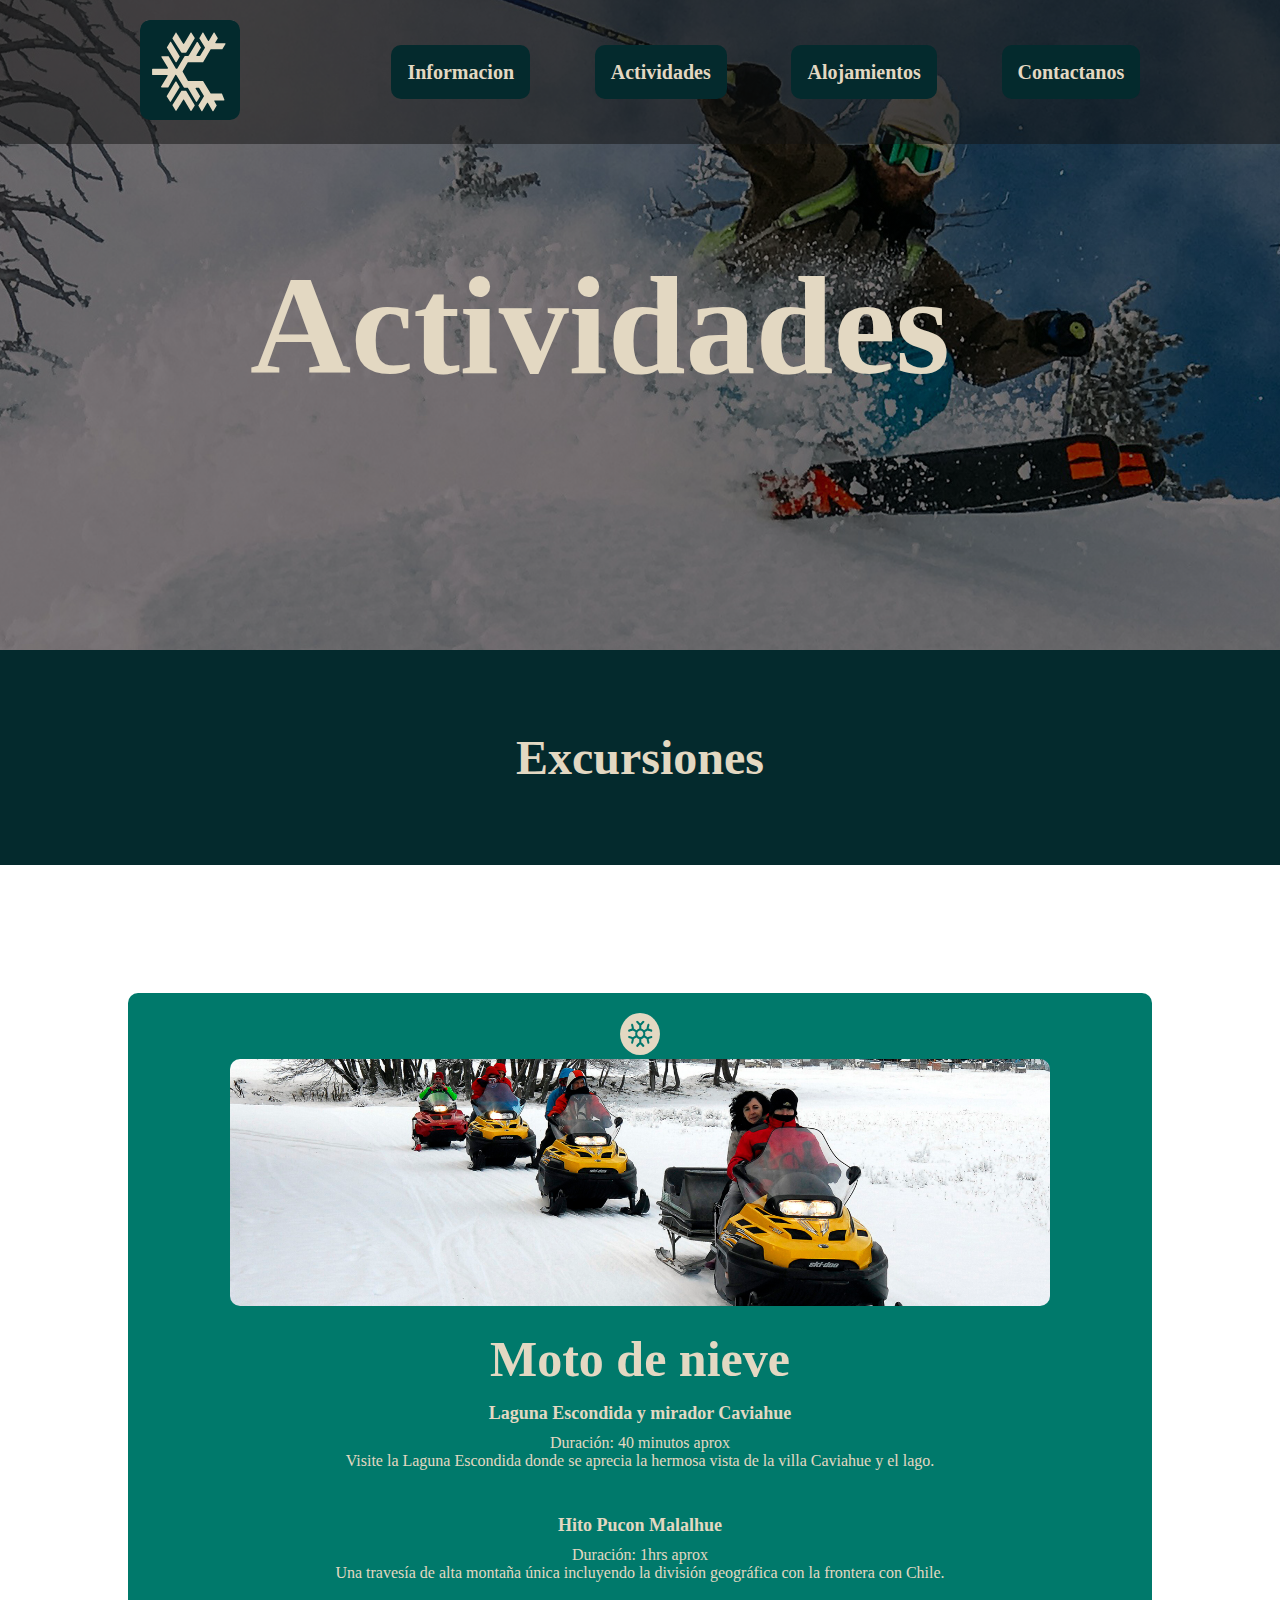
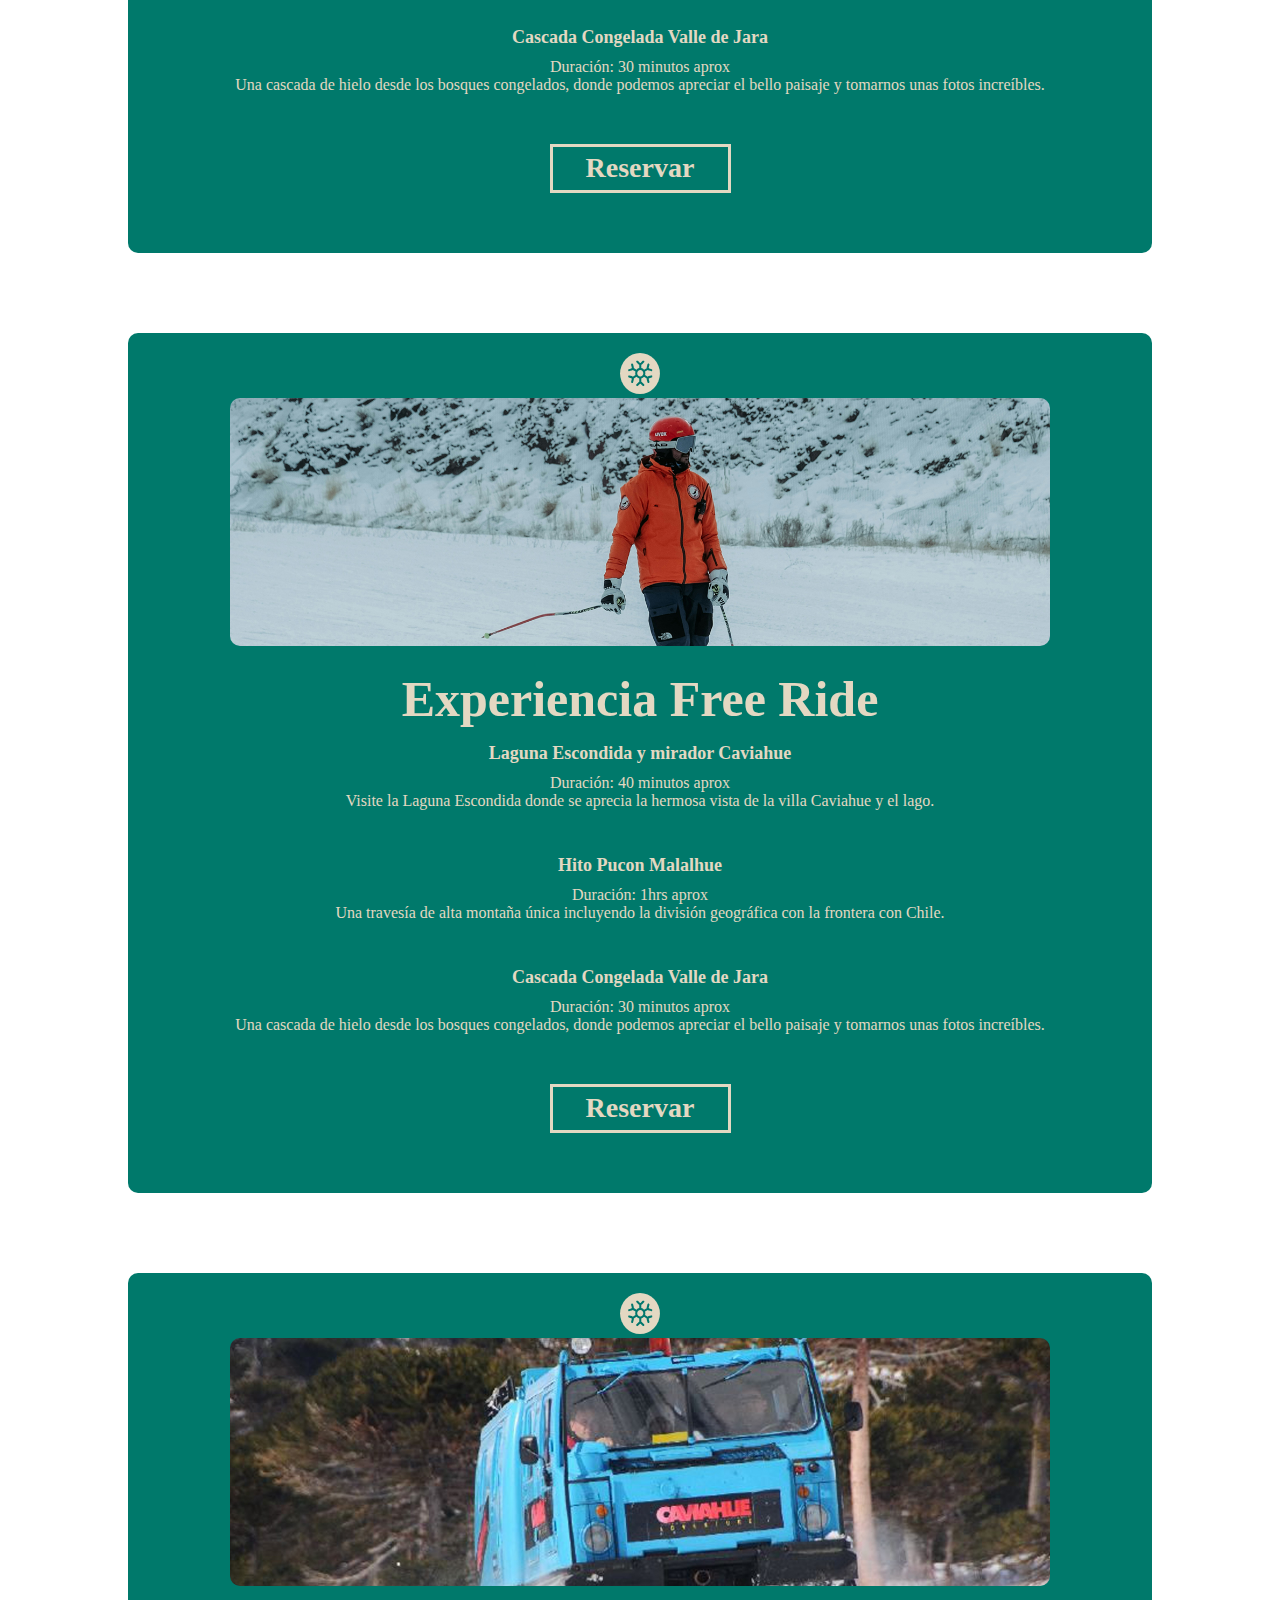
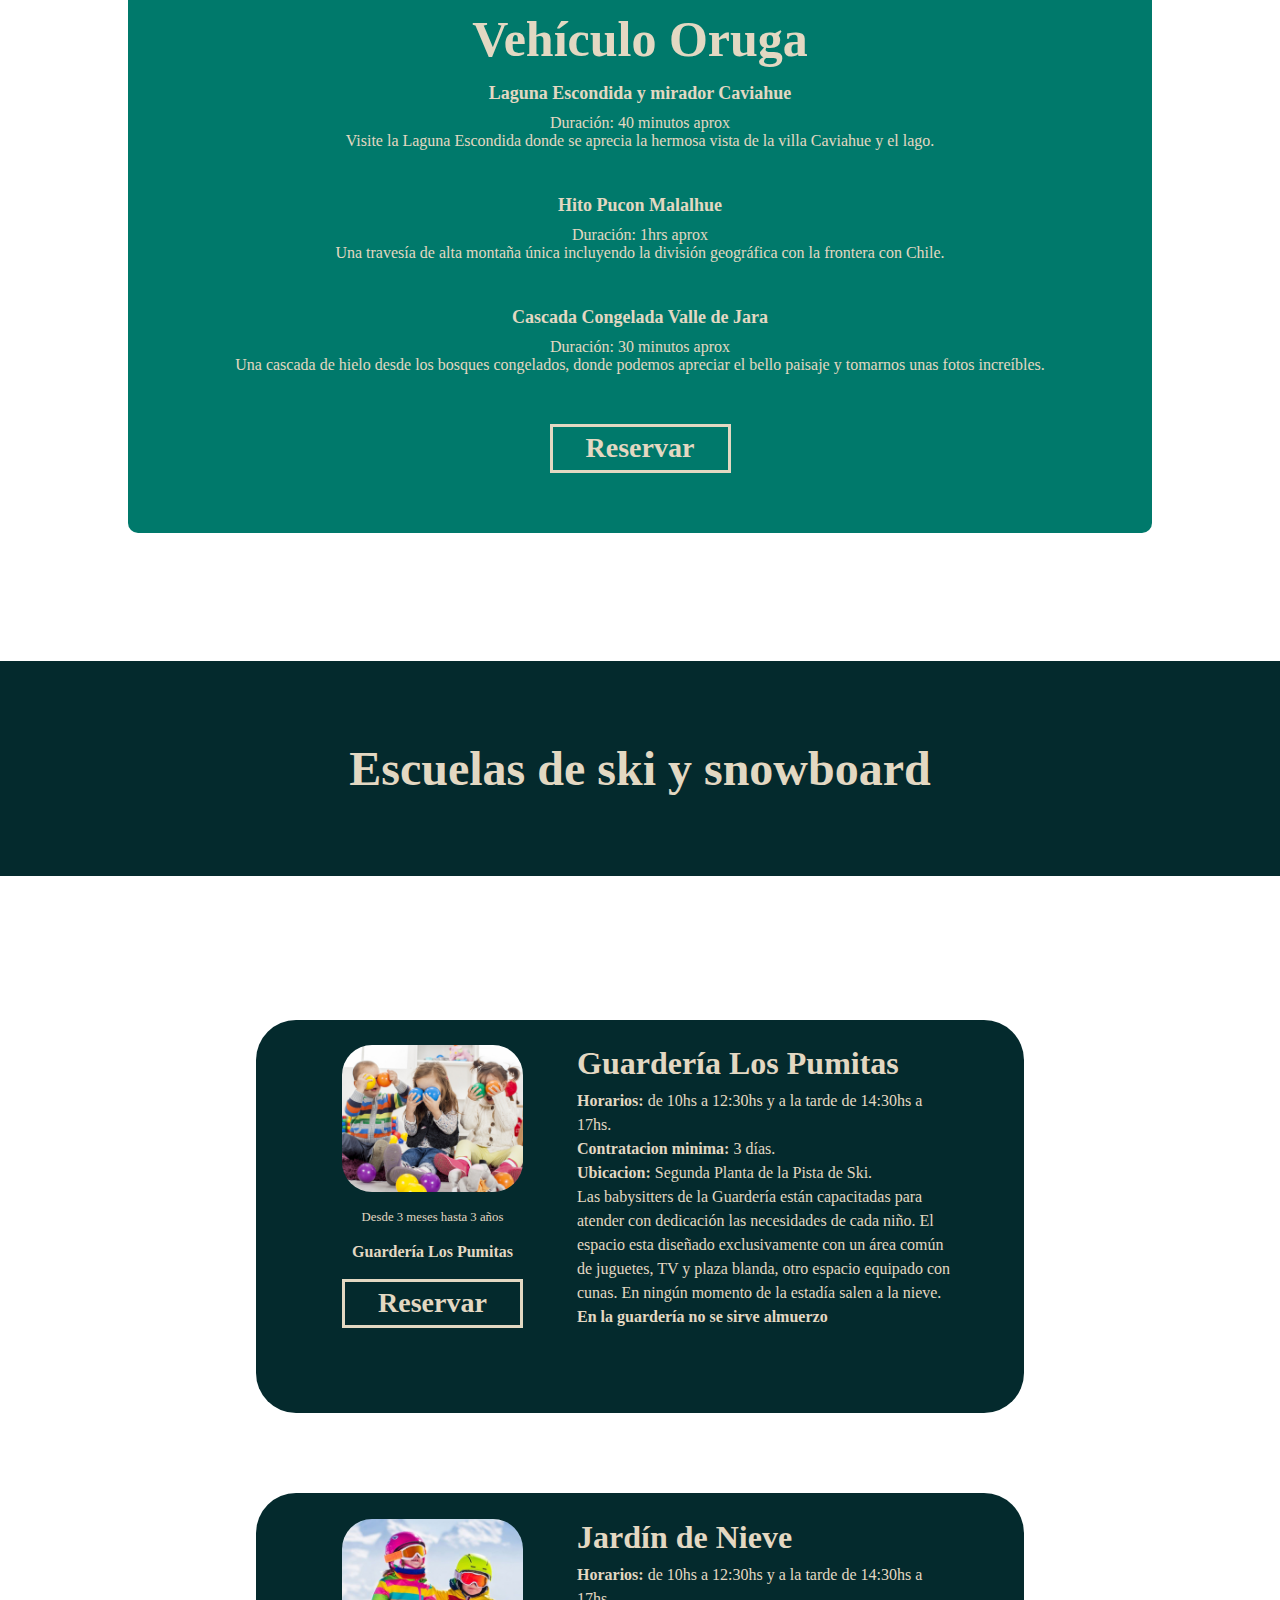
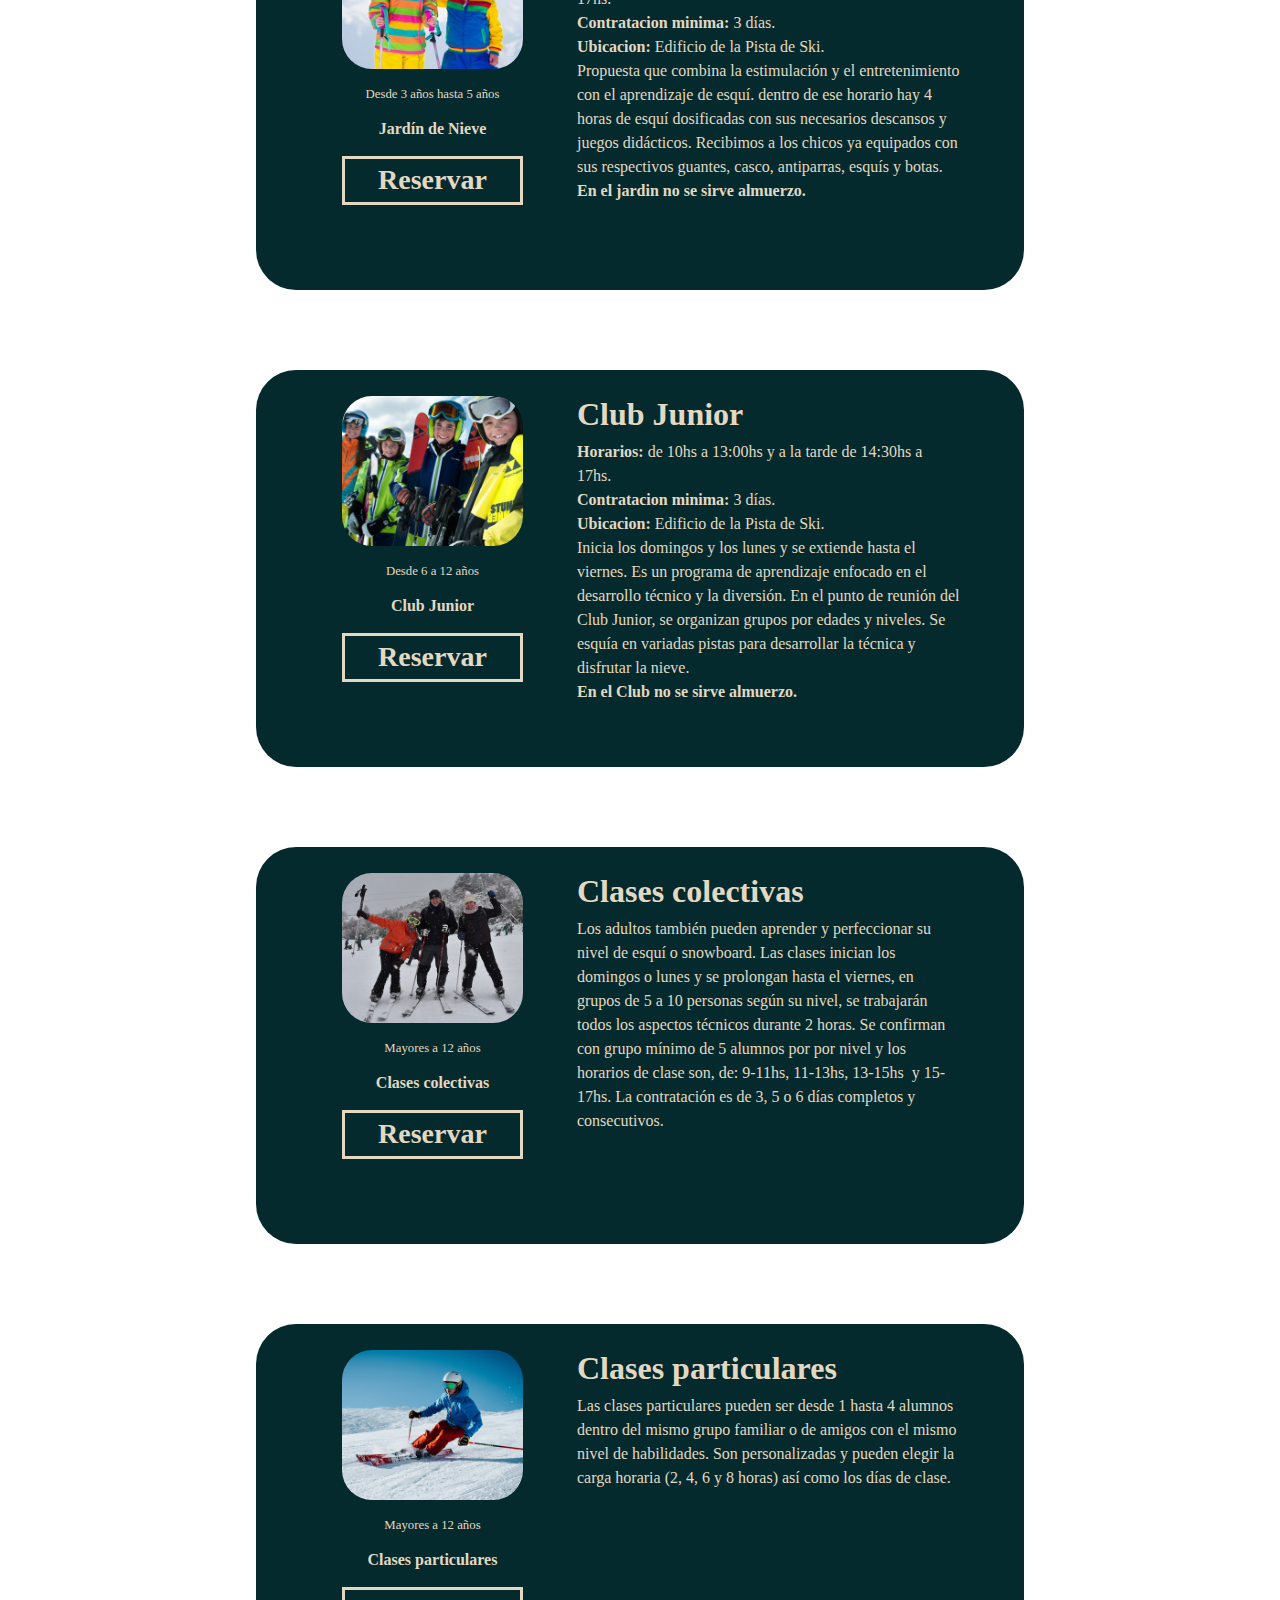
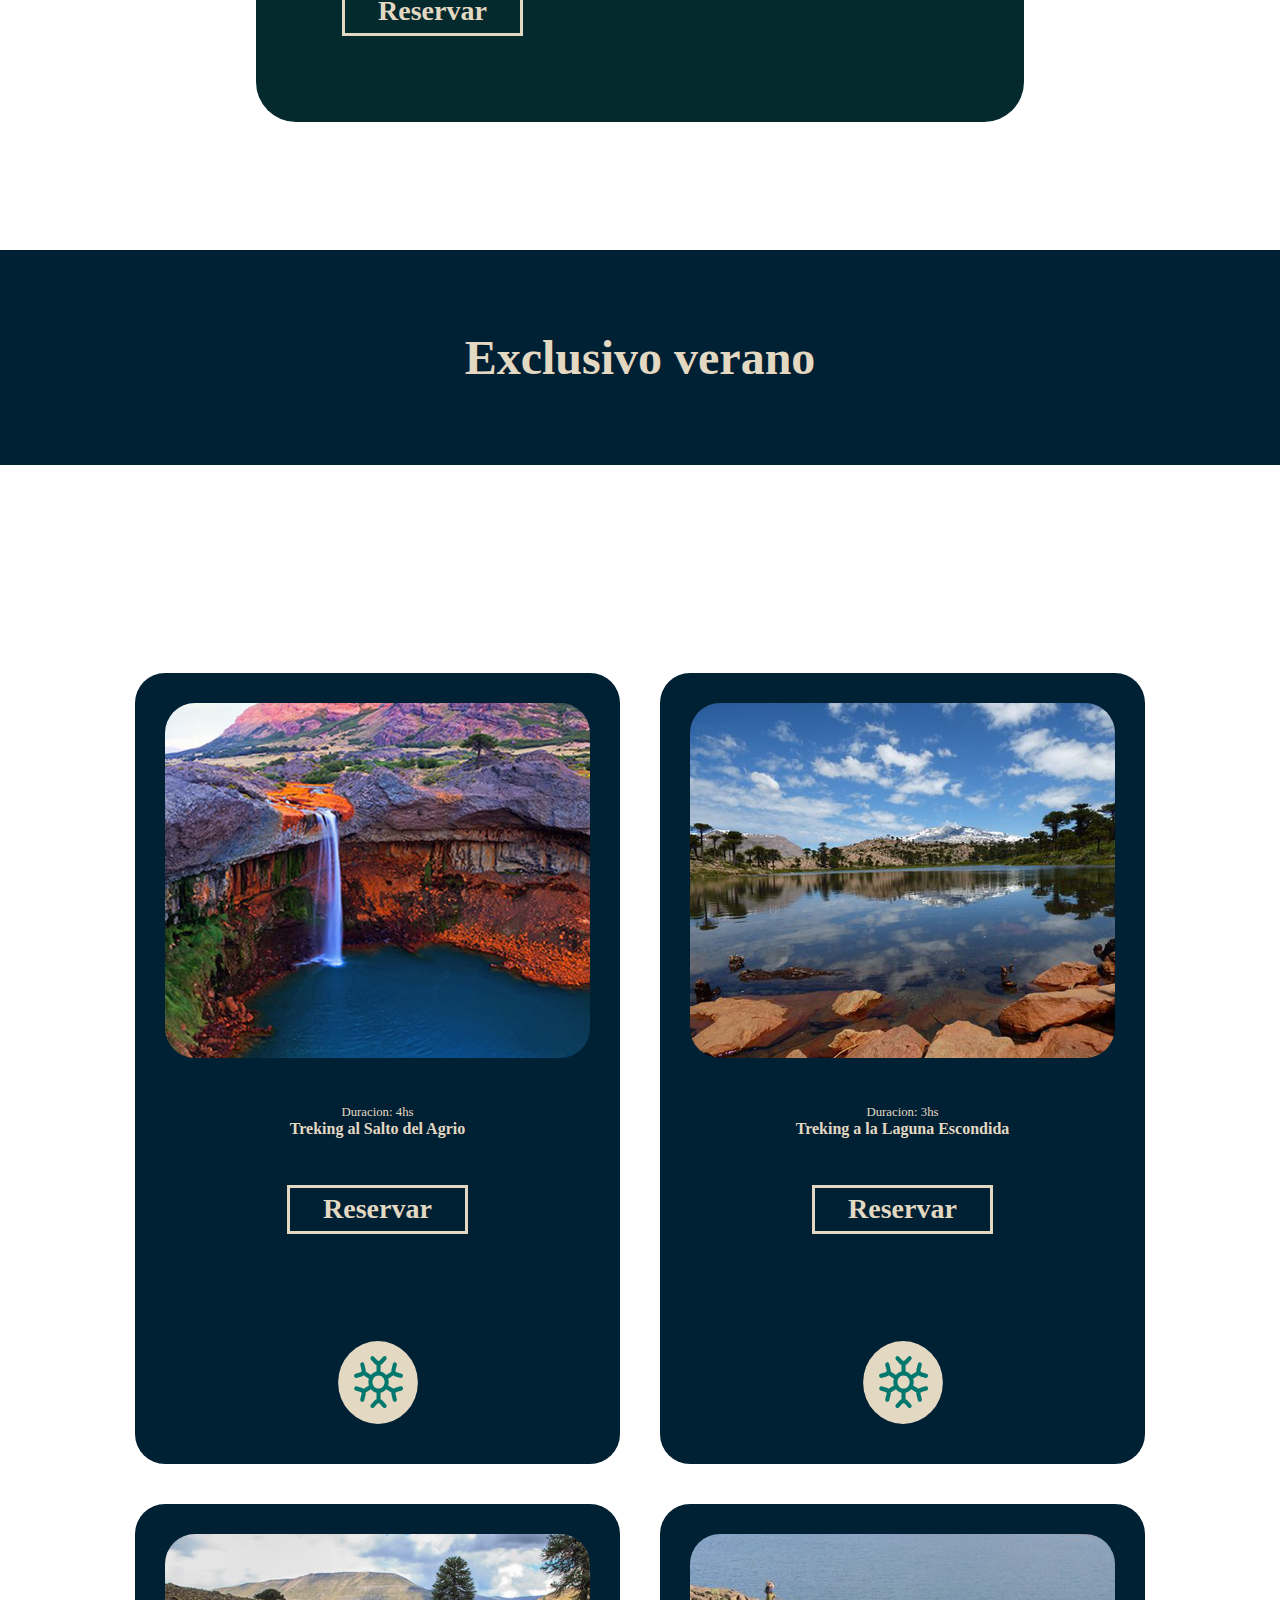
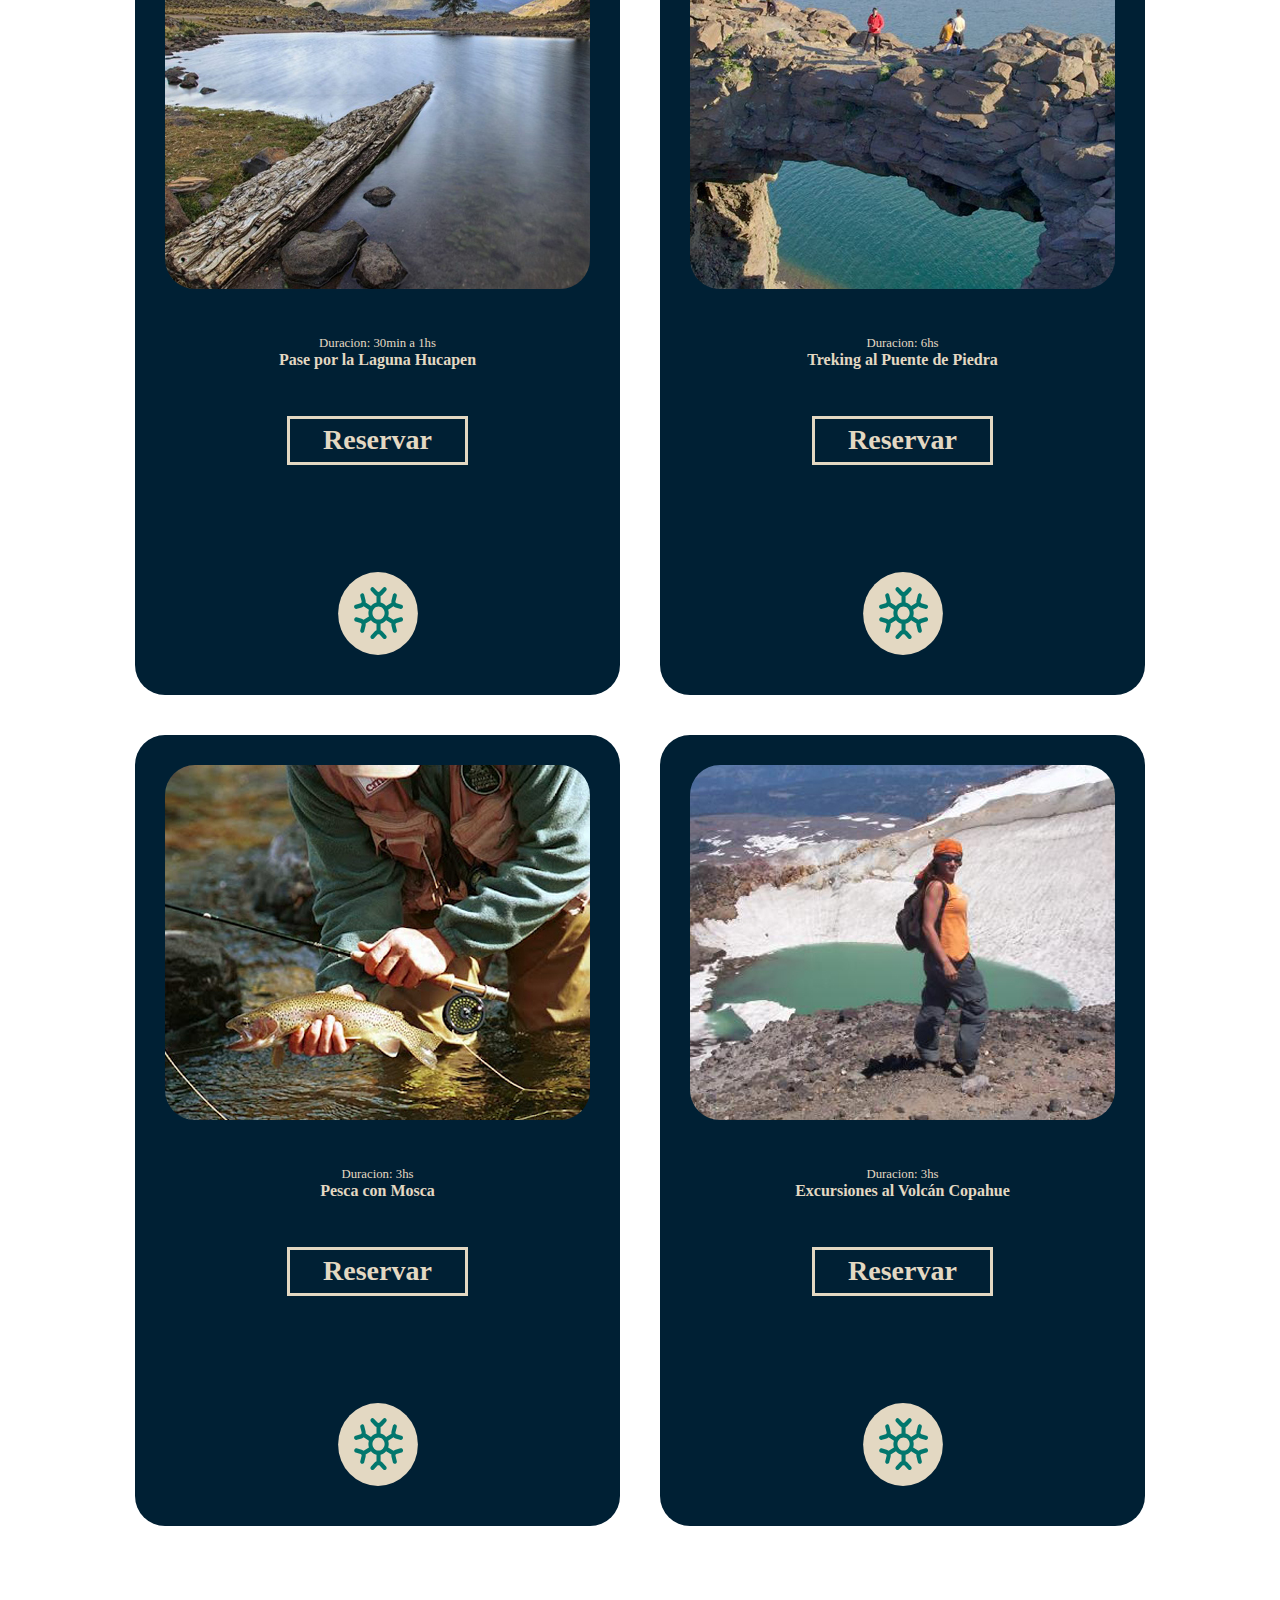
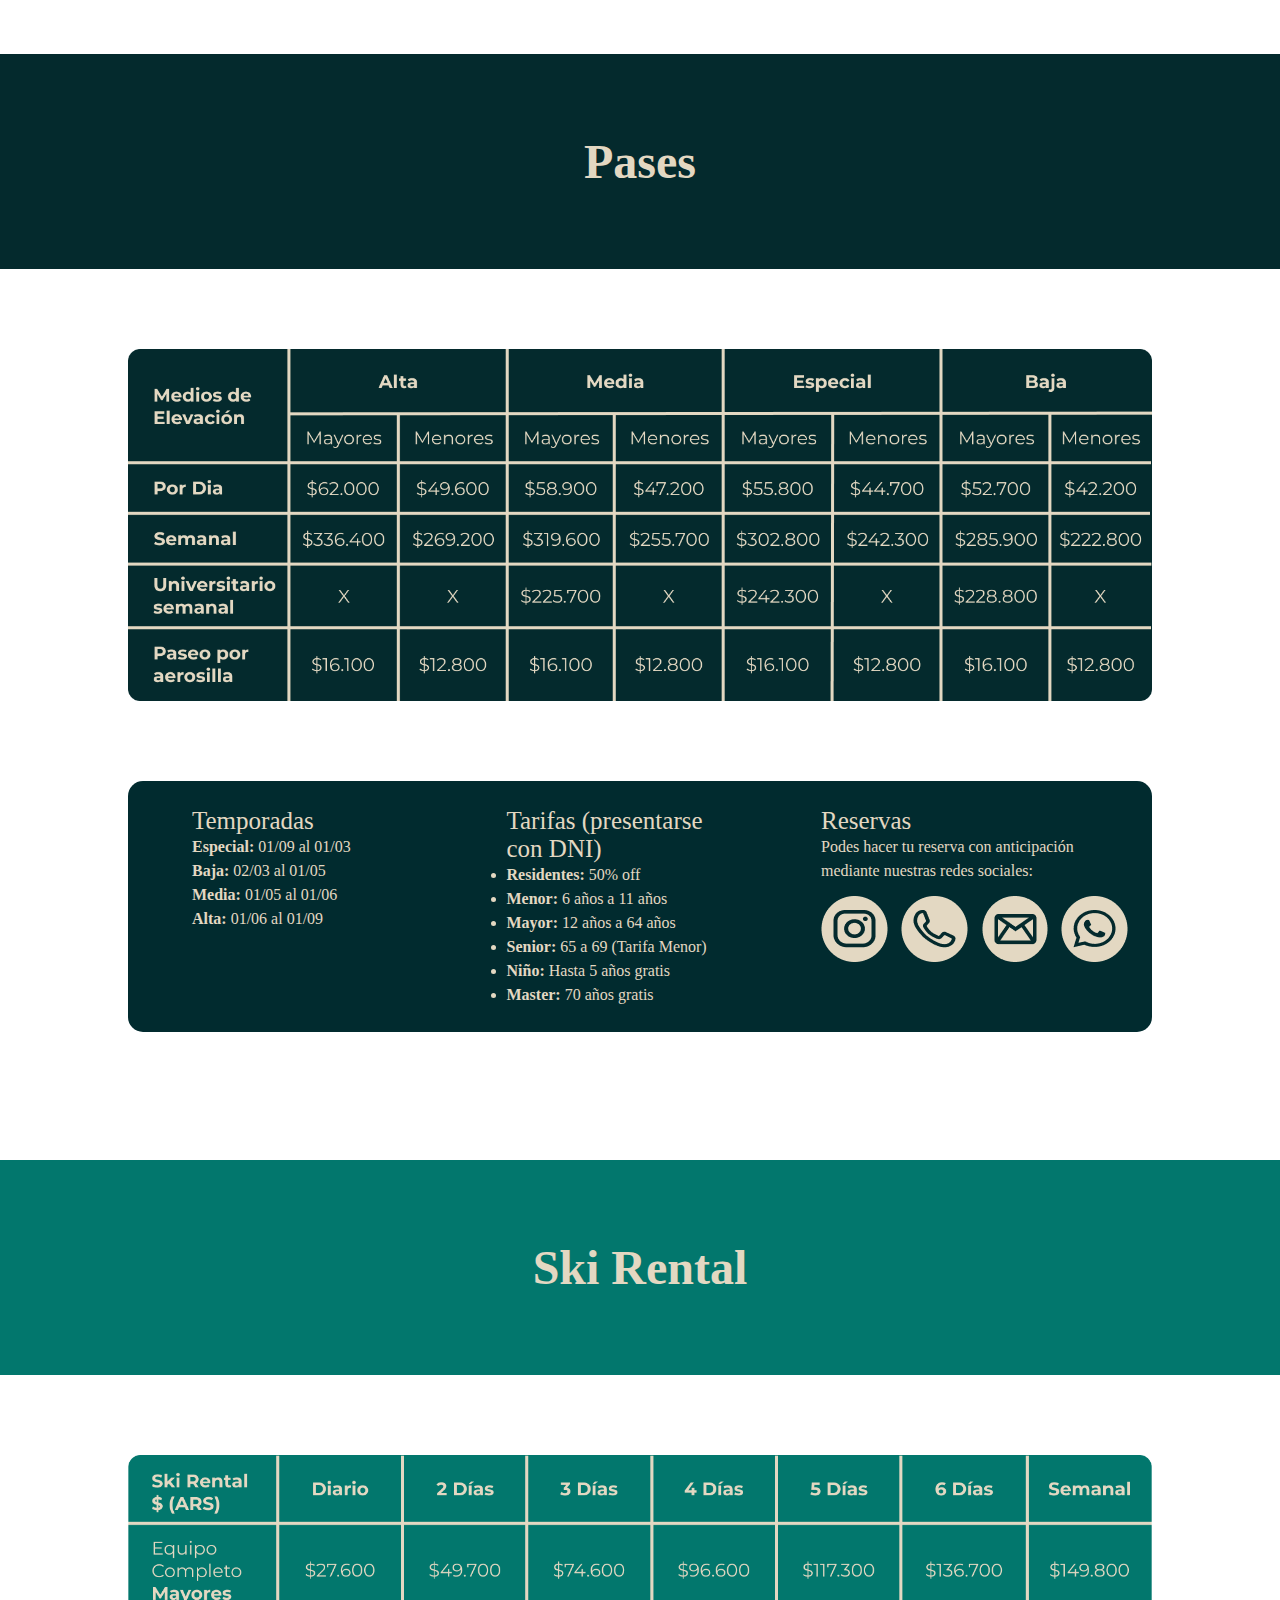
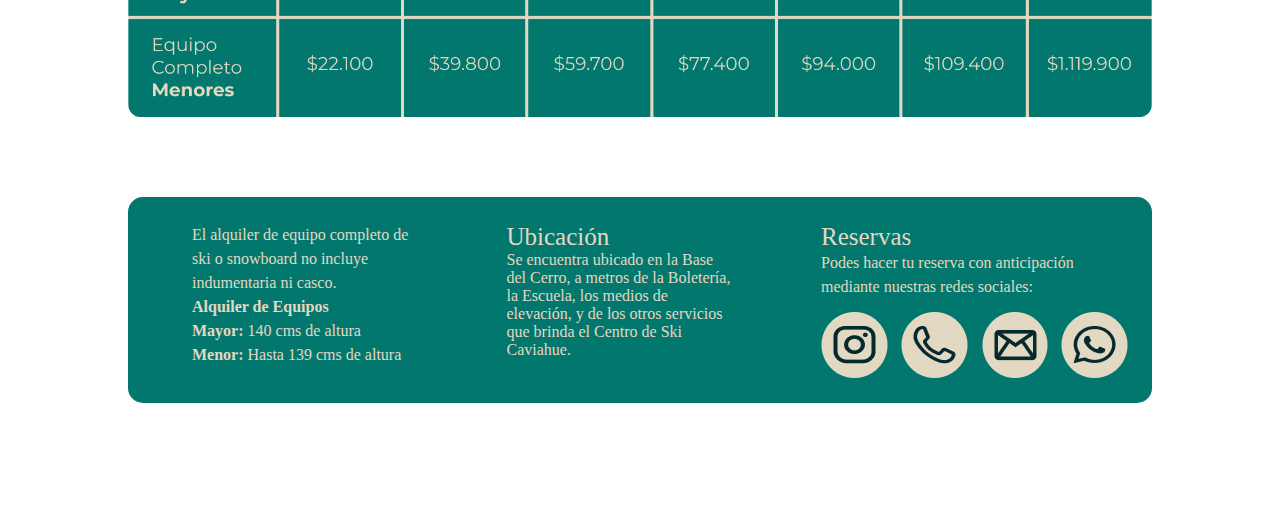
==== commit 07b83f15: "actividades FINAL" ====
--- a/actividades.html
+++ b/actividades.html
@@ -241,19 +241,6 @@
 				</article>
 			</div>
 		</section>
-		
-		
-		
-		
-		
-		
-		
-		
-		
-		
-		
-		
-		
 <!--SECCION VERANO-->
 		<section class="solo-verano">
 			<div class="banner-color-exlusivo-verano">
@@ -323,21 +310,6 @@
 				</article>
 			</div>
 		</section>
-		
-		
-		
-		
-		
-		
-		
-		
-		
-		
-		
-		
-		
-		
-		
 <!--SECCION PASES-->		
 		<section class="pases">
 			<div class="banner-color">
@@ -348,22 +320,22 @@
 				<div class="data-pases-1">
 					<h3>Temporadas </h3>
 					<ul class="lista-no-punteada-pases">
-						<li>Especial: 01/09 al  01/03</li>
-						<li>Baja: 02/03 al 01/05</li>
-						<li>Media: 01/05 al 01/06</li>
-						<li>Alta: 01/06 al 01/09</li>
+						<li><b>Especial:</b> 01/09 al  01/03</li>
+						<li><b>Baja:</b> 02/03 al 01/05</li>
+						<li><b>Media:</b> 01/05 al 01/06</li>
+						<li><b>Alta:</b> 01/06 al 01/09</li>
 					</ul>
 				</div>
 				
 				<div class="data-pases-2">
 					<h3>Tarifas (presentarse con DNI)</h3>
 					<ul class="lista-punteada-pases">
-						<li>Residentes:  50% off</li>
-						<li>Menor: 6 años a 11 años</li>
-						<li>Mayor: 12 años a 64 años</li>
-						<li>Senior: 65 a 69 (Tarifa Menor)</li>
-						<li>Niño: Hasta 5 años gratis</li>
-						<li>Master: 70 años gratis</li>
+						<li><b>Residentes:</b>  50% off</li>
+						<li><b>Menor:</b> 6 años a 11 años</li>
+						<li><b>Mayor:</b> 12 años a 64 años</li>
+						<li><b>Senior:</b> 65 a 69 (Tarifa Menor)</li>
+						<li><b>Niño:</b> Hasta 5 años gratis</li>
+						<li><b>Master:</b> 70 años gratis</li>
 					</ul>
 				</div>
 					
@@ -379,33 +351,20 @@
 				</div>
 			</article>
 		</section>
-		
-		
-		
-		
-		
-		
-		
-		
-		
-		
-		
-		
 <!--SECCION SKI RENTAL-->		
 		<section class="ski-rental">
 			<div class="banner-color-ski-rental">
 				<h2>Ski Rental</h2>
 			</div>
-			<div>
-				<img class="foto-lista-de-precios-ski-rental" src="img/actividades/ski-rental.png" alt="lista de precios ski rental">
-			</div>
-			
+			<img class="foto-lista-de-precios-ski-rental" src="img/actividades/ski-rental.png" alt="lista de precios ski rental">
 			<article class="paquete-info-ski-rental">
 				<div class="data-ski-1">
-					<p>El alquiler de equipo completo de ski o snowboard no incluye indumentaria ni casco.
-					Alquiler de Equipos
-					Mayor: 140 cms de altura
-					Menor: Hasta 139 cms de altura</p>
+					<ul>
+						<li>El alquiler de equipo completo de ski o snowboard no incluye indumentaria ni casco.</li>
+						<li><b>Alquiler de Equipos</b></li>
+						<li><b>Mayor:</b> 140 cms de altura</li>
+						<li><b>Menor:</b> Hasta 139 cms de altura</li>
+					</ul>
 				</div>
 				
 				<div class="data-ski-2">
@@ -416,10 +375,12 @@
 				<div class="data-ski-3">
 					<h3>Reservas</h3>
 					<p>Podes hacer tu reserva con anticipación mediante nuestras redes sociales:</p>
-					<img src="img/actividades/ig.png" alt="instagram">
-					<img src="img/actividades/telefono.png" alt="telefono">
-					<img src="img/actividades/mail.png" alt="mail">
-					<img src="img/actividades/wpp.png" alt="whatsapp">
+					<div class="redes-sociales-pases">
+						<img src="img/actividades/ig.png" alt="instagram">
+						<img src="img/actividades/telefono.png" alt="telefono">
+						<img src="img/actividades/mail.png" alt="mail">
+						<img src="img/actividades/wpp.png" alt="whatsapp">
+					</div>
 				</div>
 			</article>
 			
--- a/estilos.css
+++ b/estilos.css
@@ -1982,39 +1982,6 @@
 	justify-content: center;
 	align-items: center;
 }
-
-
-
-
-
-
-
-
-
-
-
-
-
-
-
-
-
-
-
-
-
-
-
-
-
-
-
-
-
-
-
-
-
 /*******************************************SECCION PASES - ro */
 .banner-color{
 	display: flex;
@@ -2057,81 +2024,56 @@
 }
 
 .paquete-info-pases{
-	display: flex;
-	width: 62%;
-	padding: 40px 122px;
-	justify-content: center;
-	align-items: center;
-	gap: 80px;
-	border-radius: 20px;
-	background: #042A2D;
-	
-}
-
-.data-pases-1{
-	display: flex;
-	justify-content: center;
-	align-items: center;
-	gap: 10px;	
-}
-
-.lista-no-punteada-pases{
-
-}
-
-.data-pases-2{
-	display: flex;
-	justify-content: center;
-	align-items: center;
-	gap: 10px;
-	
-}
-
-.lista-punteada-pases{
-
-}
-
-.data-pases-3{
-	display: flex;
-	flex-direction: column;
-	justify-content: center;
-	align-items: center;
-	
-}
+	background-color: #012B2F;
+    border-radius: 15px;
+    width: 70%;
+    max-width: 1200px;
+    color: #E3D8C2;
+	padding: 2% 5% 2% 5%;
+	display: grid;
+	grid-template-columns: 1fr 1fr 1fr;
+	grid-template-rows: auto;
+	grid-column-gap: 10%;
+
+}
+
+.data-pases-1 ul{
+	color: #E3D8C2;
+	font-family: Montserrat;
+	font-size: 1rem;
+	font-style: normal;
+	font-weight: 400;
+	line-height: 1.5rem;
+	list-style-type: none;
+}
+
+.data-pases-2 ul{
+	color: #E3D8C2;
+	font-family: Montserrat;
+	font-size: 1rem;
+	font-style: normal;
+	font-weight: 400;
+	line-height: 1.5rem;
+	list-style-type: disc;
+}
+
+.data-pases-3 p{
+	color: #E3D8C2;
+	font-family: Montserrat;
+	font-size: 1rem;
+	font-style: normal;
+	font-weight: 400;
+	line-height: 1.5rem;
+	list-style-type: none;
+}
+
 .redes-sociales-pases{
-	
-}
-
-
-
-
-
-
-
-
-
-
-
-
-
-
-
-
-
-
-
-
-
-
-
-
-
-
-
-
-
-
-
+	display: grid;
+	grid-template-columns: 1fr 1fr 1fr 1fr;
+	grid-template-rows: auto;
+	grid-column-gap: 5%;
+	margin-top: 5%;
+}
 /*******************************************SECCION SKI RENTAL - ro */
 .banner-color-ski-rental{
 	display: flex;
@@ -2142,6 +2084,7 @@
 	height: auto;
 	padding: 80px 0px 80px 0px;
 	background: #02776D;
+	margin-top: 10%;
 }
 
 .banner-color-ski-rental h2{
@@ -2157,109 +2100,73 @@
 .ski-rental{
 	display: flex;
 	width: 100%;
-	padding: 200px 0px 300px 0px;
 	flex-direction: column;
 	justify-content: center;
 	align-items: center;
 	gap: 80px;
-	border-radius: 40px;
-	background: #FFF;
 }
 
 .foto-lista-de-precios-ski-rental{
-	width: 80%;
 	display: flex;
 	flex-direction: column;
 	justify-content: center;
 	align-items: center;
 	gap: 10px;
-}
-
+	width: 80%;
+	height: auto;
+}
 
 .paquete-info-ski-rental{
-	display: flex;
-	padding: 40px 122px;
-	justify-content: center;
-	align-items: center;
-	gap: 80px;
-	border-radius: 20px;
-	background: #02776D;
-
-}
-
-/*
-.escuela-ski{
-	display: flex;
-	width: 100%;
-	padding-top: 200px;
-	flex-direction: column;
-	justify-content: center;
-	align-items: center;
-	gap: 80px;
-}
-
-.todos-los-article-escuela-ski{
-	display: flex;
-	flex-direction: column;
-	justify-content: center;
-	align-items: center;
-	gap: 80px;
-	box-sizing: border-box;
-}
-
-
-.paquete-info-escuela-ski{
-	display: flex;
-	width: 50%;
-	height: auto;
-	padding: 70px 80px 40px 80px;
-	justify-content: center;
-	align-items: flex-start;
-	border-radius: 40px;
-	background: #042A2D;
-}
-
-.foto-info-escuela-ski{
-	padding: 0px 40px;
-	display: flex;
-	flex-direction: column;
-	align-items: center; 
-}
-
-.foto-escuela-ski{
-	width: 100%;
-	height: auto;
-	border-radius: 30px;
-}
-
-
-
-
-
-
-
-.texto-info-escuela-ski p{
-	display: flex;
-	justify-content: center;
-	align-items: center;
-	gap: 0.625rem;
-	width: 64.0625rem;
+	background-color: #02776D;
+    border-radius: 15px;
+    width: 70%;
+    max-width: 1200px;
+    color: #E3D8C2;
+	padding: 2% 5% 2% 5%;
+	display: grid;
+	grid-template-columns: 1fr 1fr 1fr;
+	grid-template-rows: auto;
+	grid-column-gap: 10%;
+	margin-bottom: 10%;
+}
+
+.data-ski-1 ul{
 	color: #E3D8C2;
 	font-family: Montserrat;
-	font-size: 1.5625rem;
-	font-style: normal;
-	font-weight: 700;
-	line-height: normal;
-	color: #E3D8C2;
-	leading-trim: both;
-	text-edge: cap;
-	font-family: Montserrat;
-	font-size: 1.5625rem;
+	font-size: 1rem;
 	font-style: normal;
 	font-weight: 400;
-	line-height: normal;
-}
-*/
+	line-height: 1.5rem;
+	list-style-type: none;
+}
+
+.data-ski-2 ul{
+	color: #E3D8C2;
+	font-family: Montserrat;
+	font-size: 1rem;
+	font-style: normal;
+	font-weight: 400;
+	line-height: 1.5rem;
+	list-style-type: disc;
+}
+
+.data-ski-3 p{
+	color: #E3D8C2;
+	font-family: Montserrat;
+	font-size: 1rem;
+	font-style: normal;
+	font-weight: 400;
+	line-height: 1.5rem;
+	list-style-type: none;
+}
+
+.redes-sociales-pases{
+	display: grid;
+	grid-template-columns: 1fr 1fr 1fr 1fr;
+	grid-template-rows: auto;
+	grid-column-gap: 5%;
+	margin-top: 5%;
+}
 
 
 /*-------------------INFORMACION--------------------*/
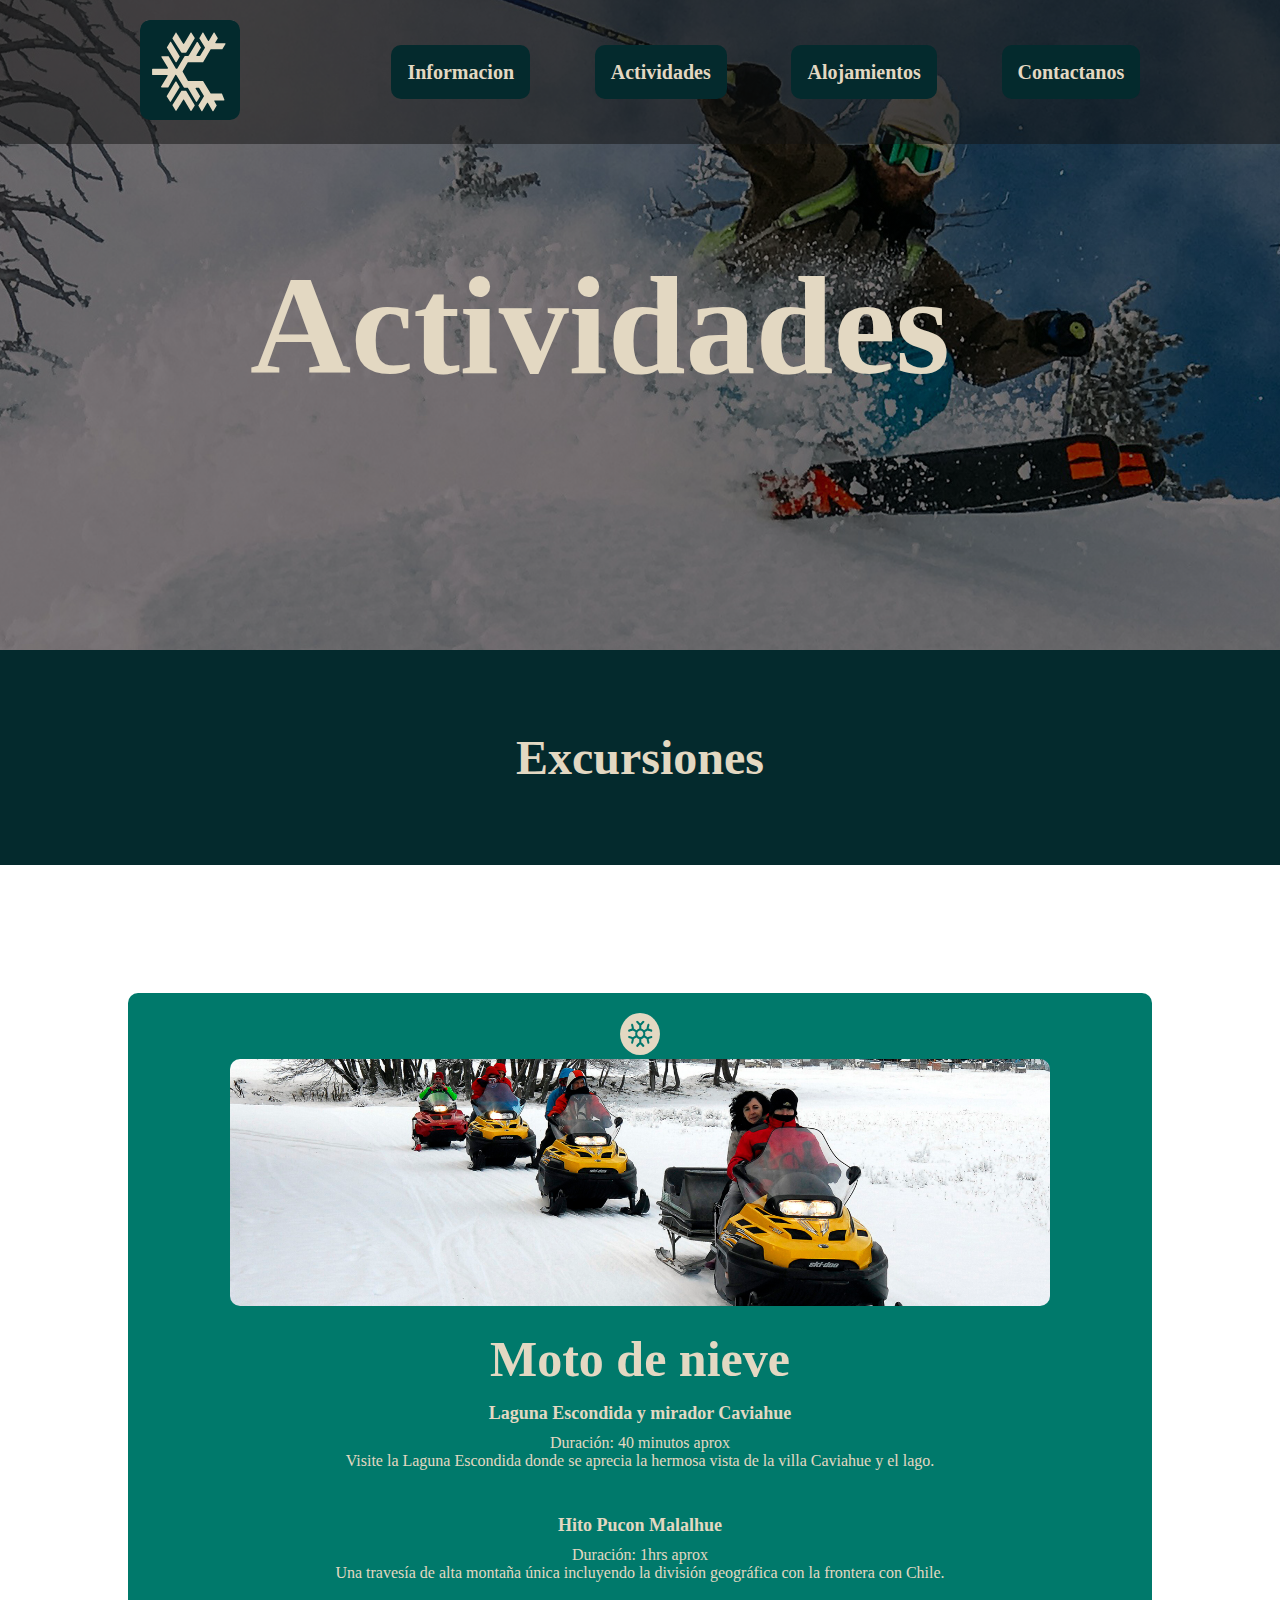
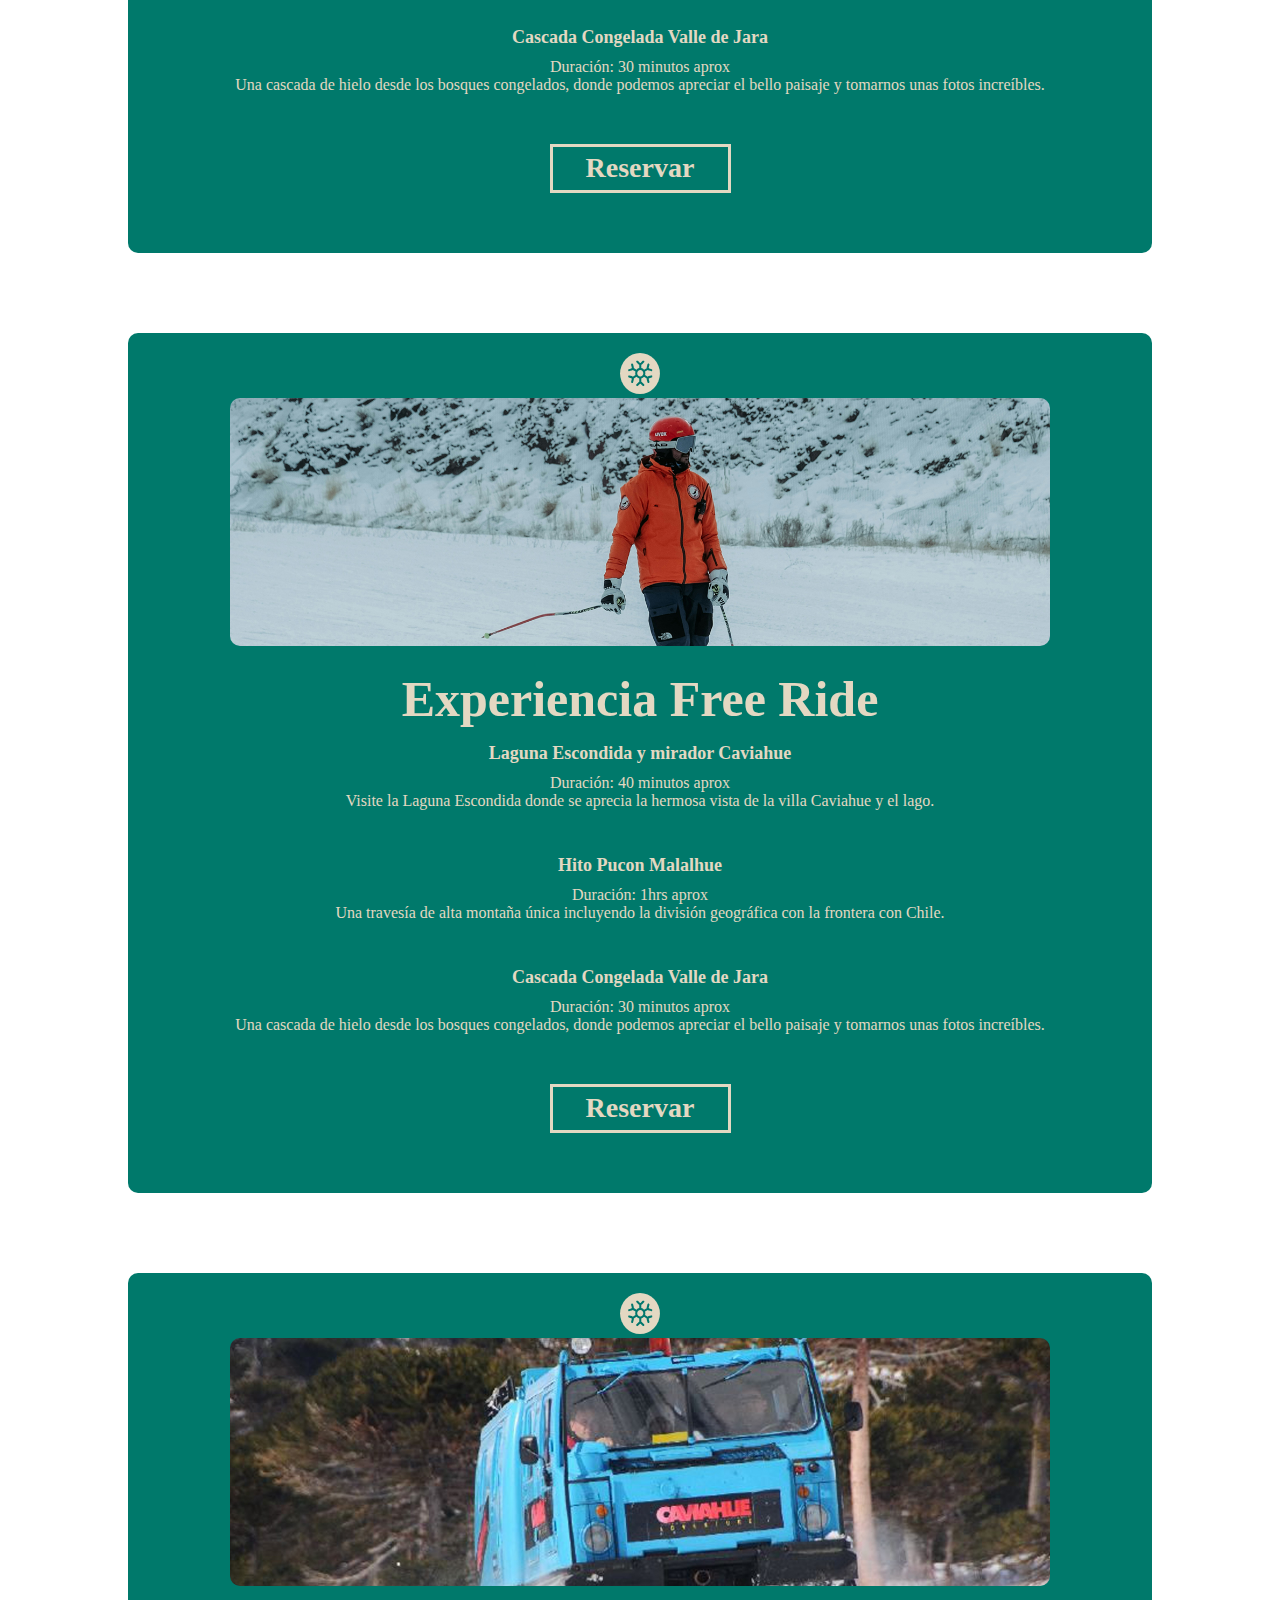
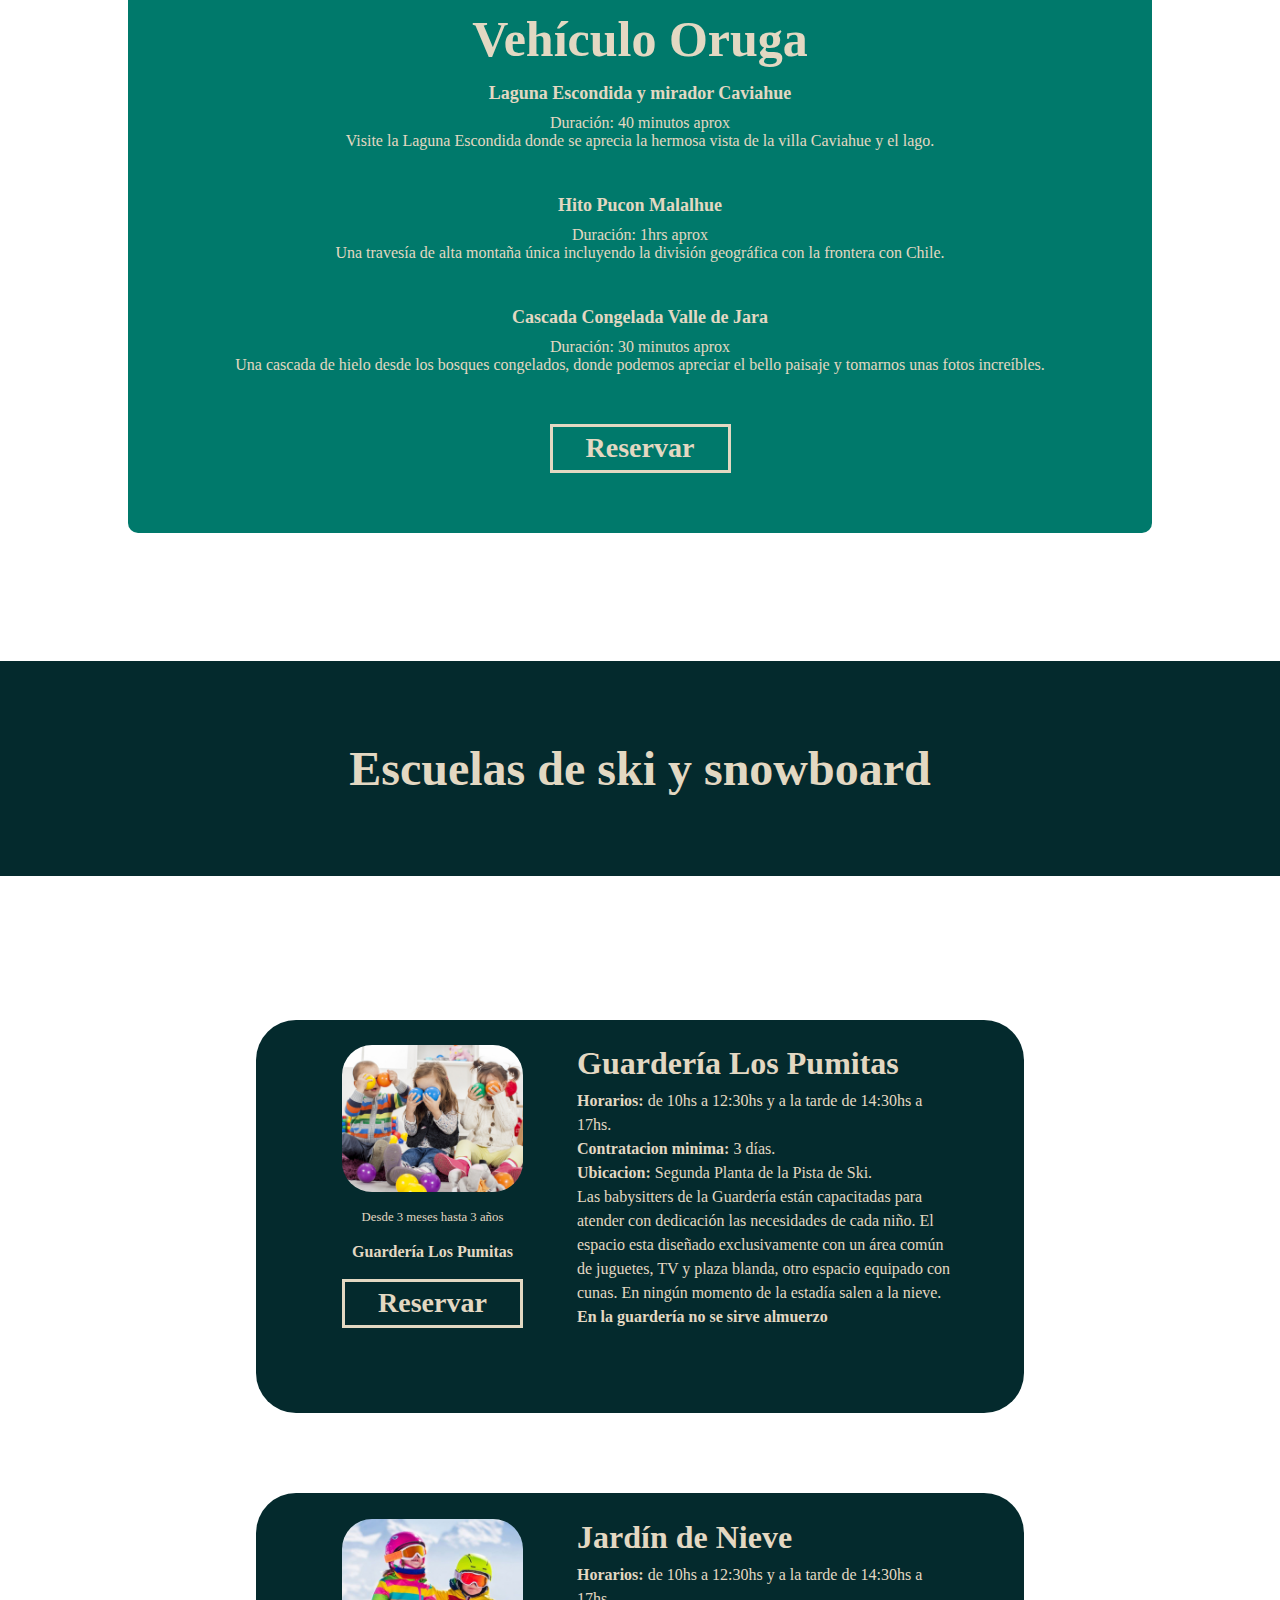
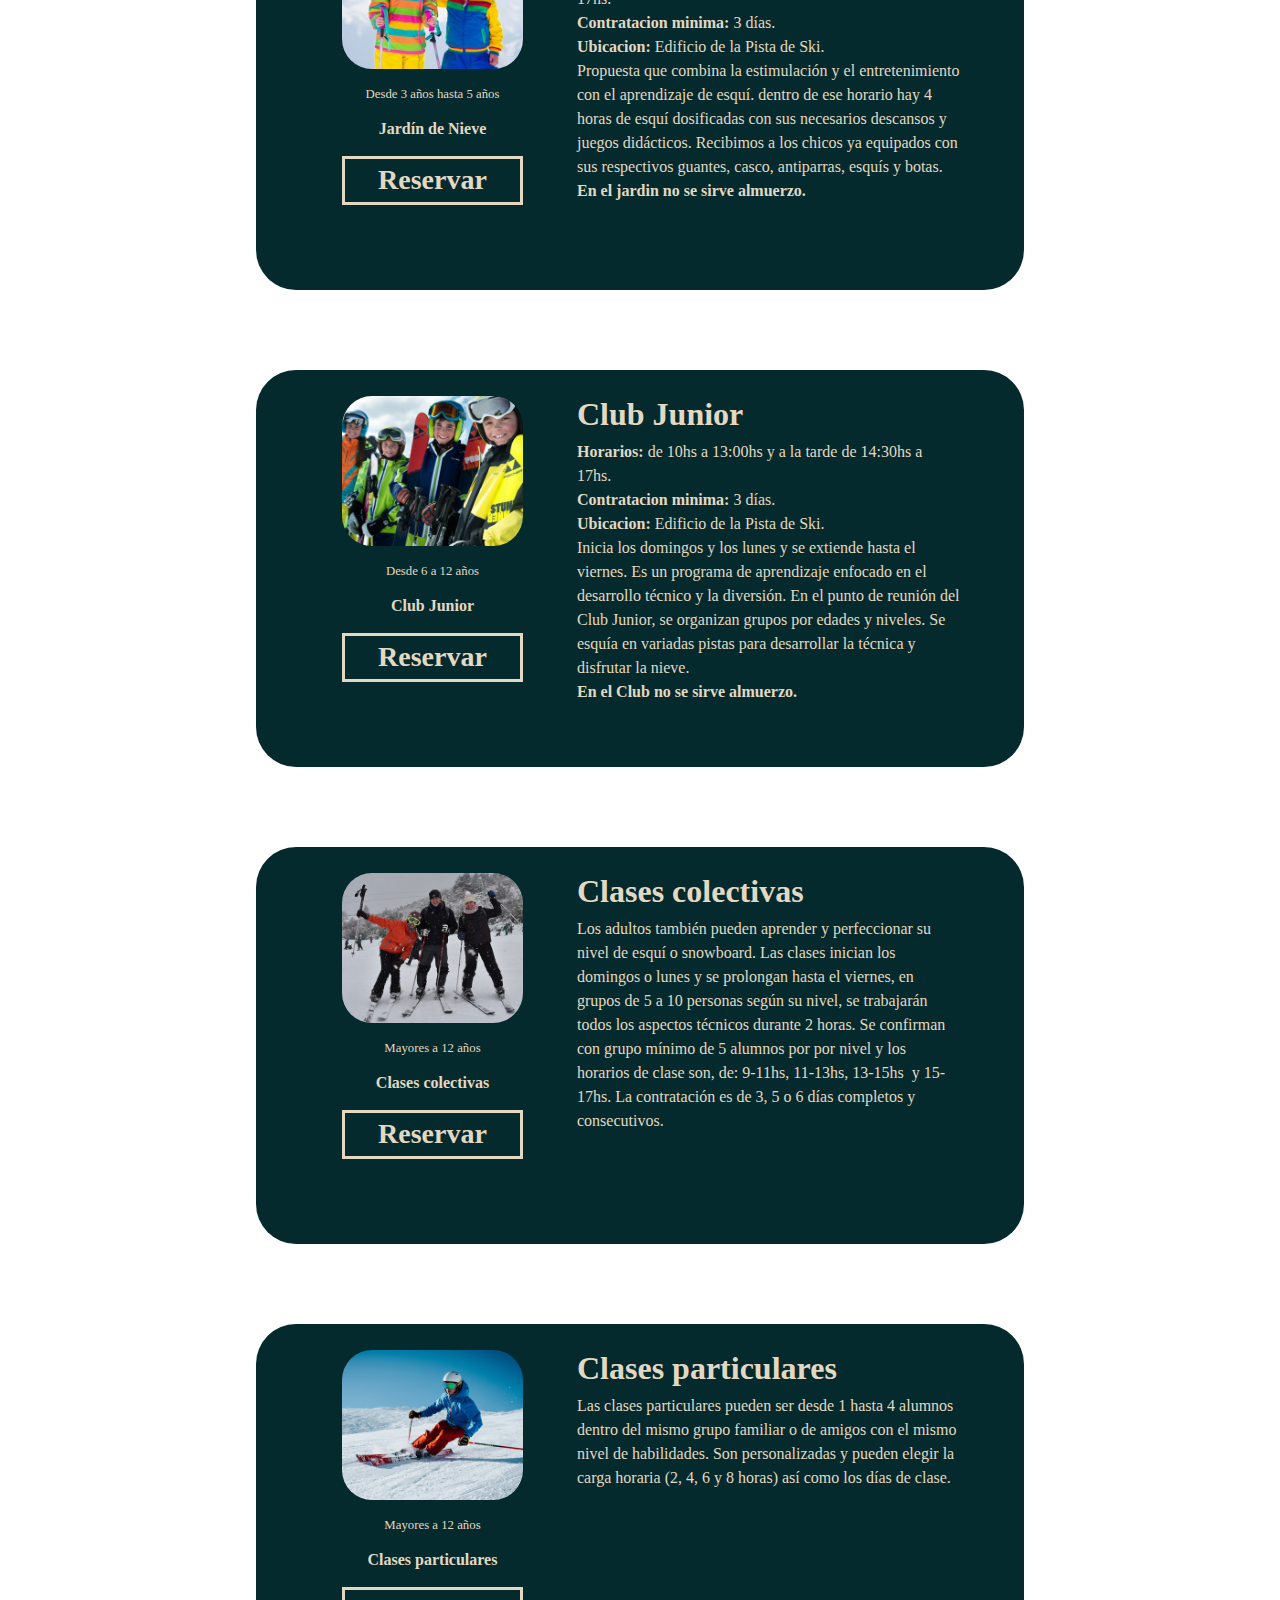
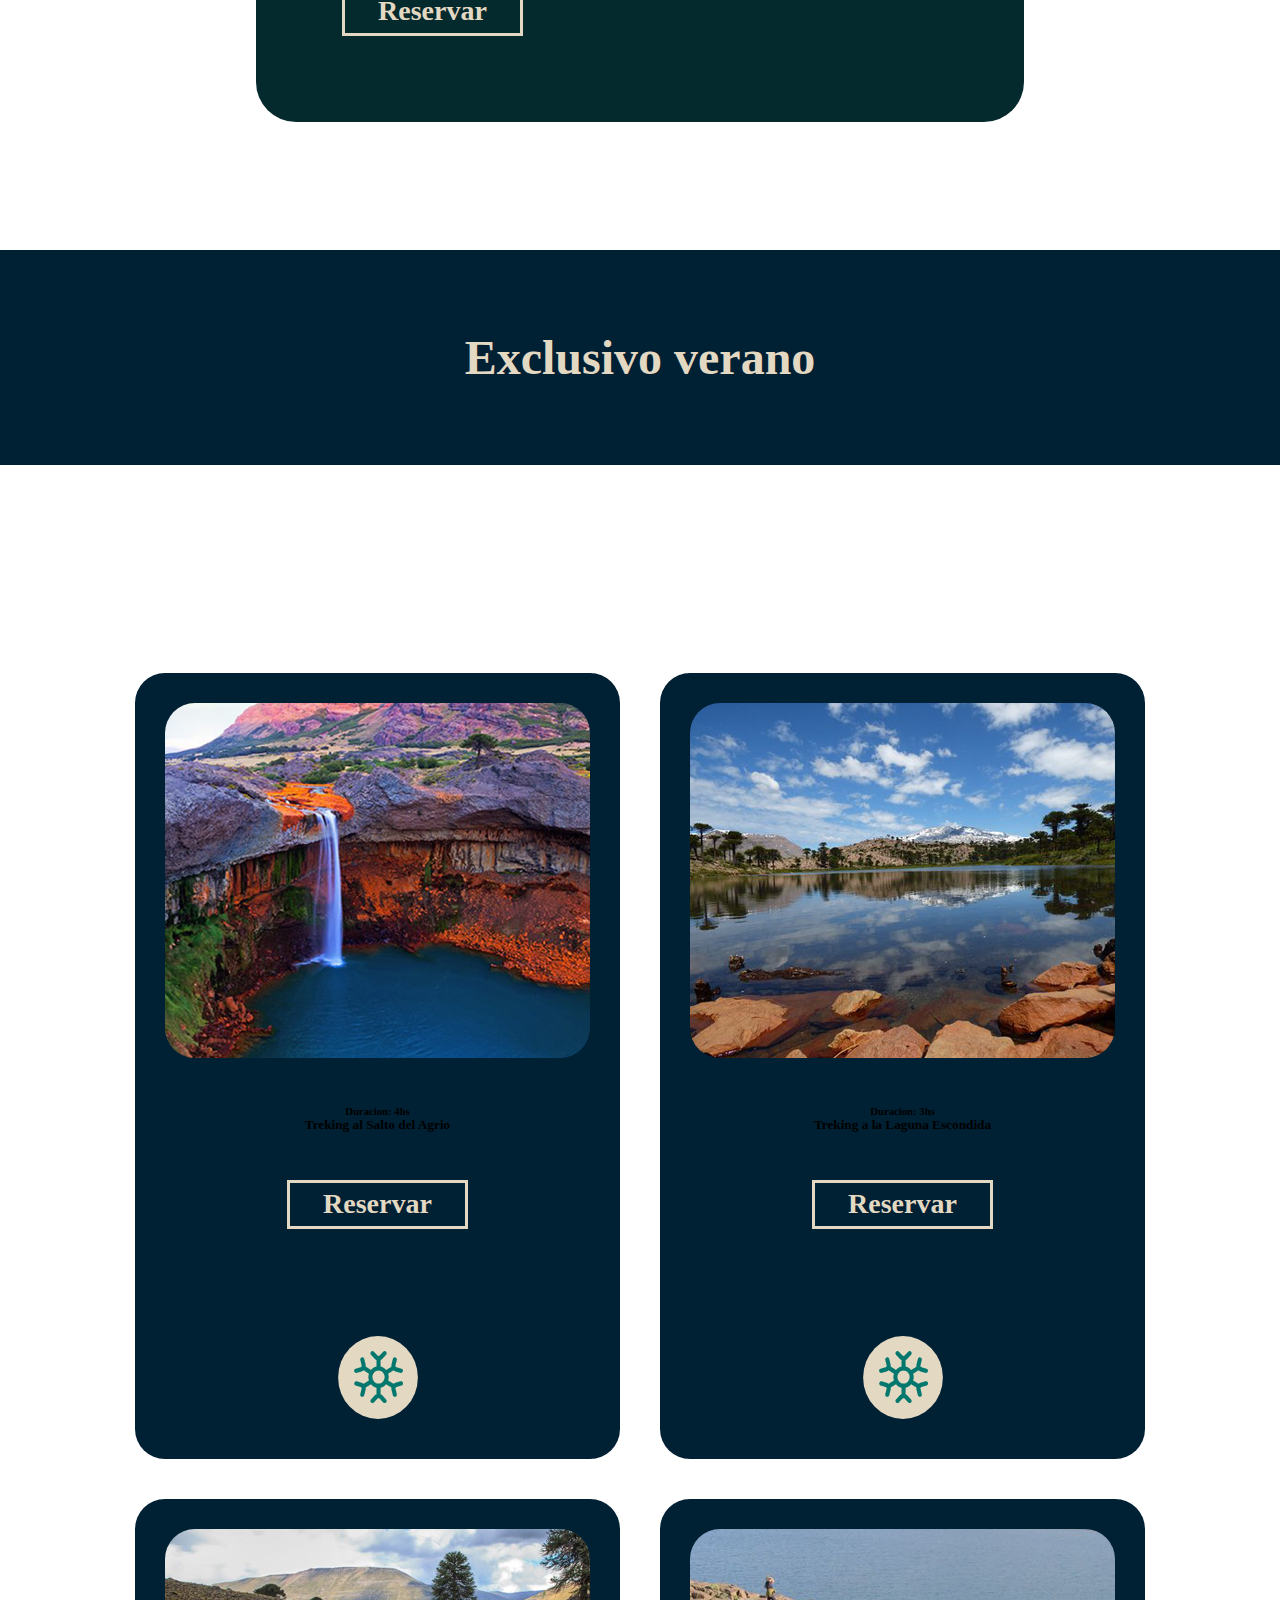
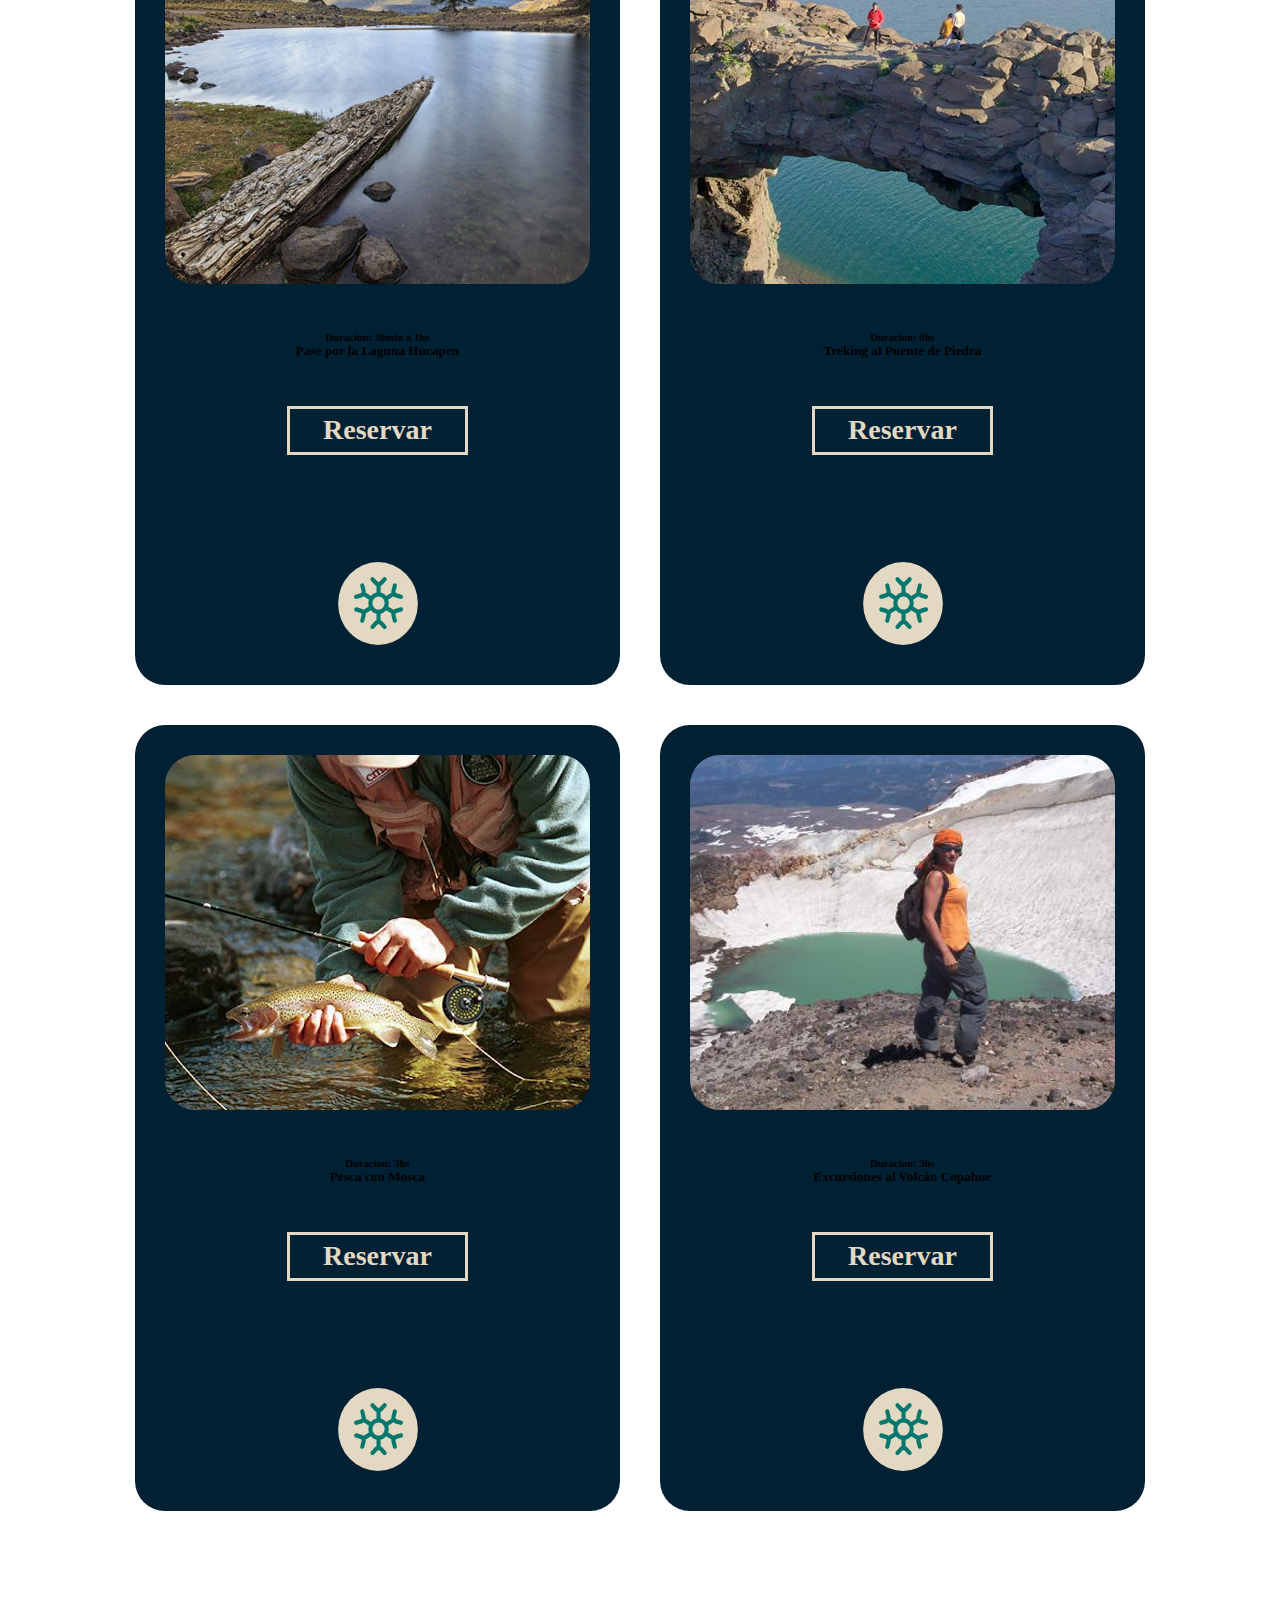
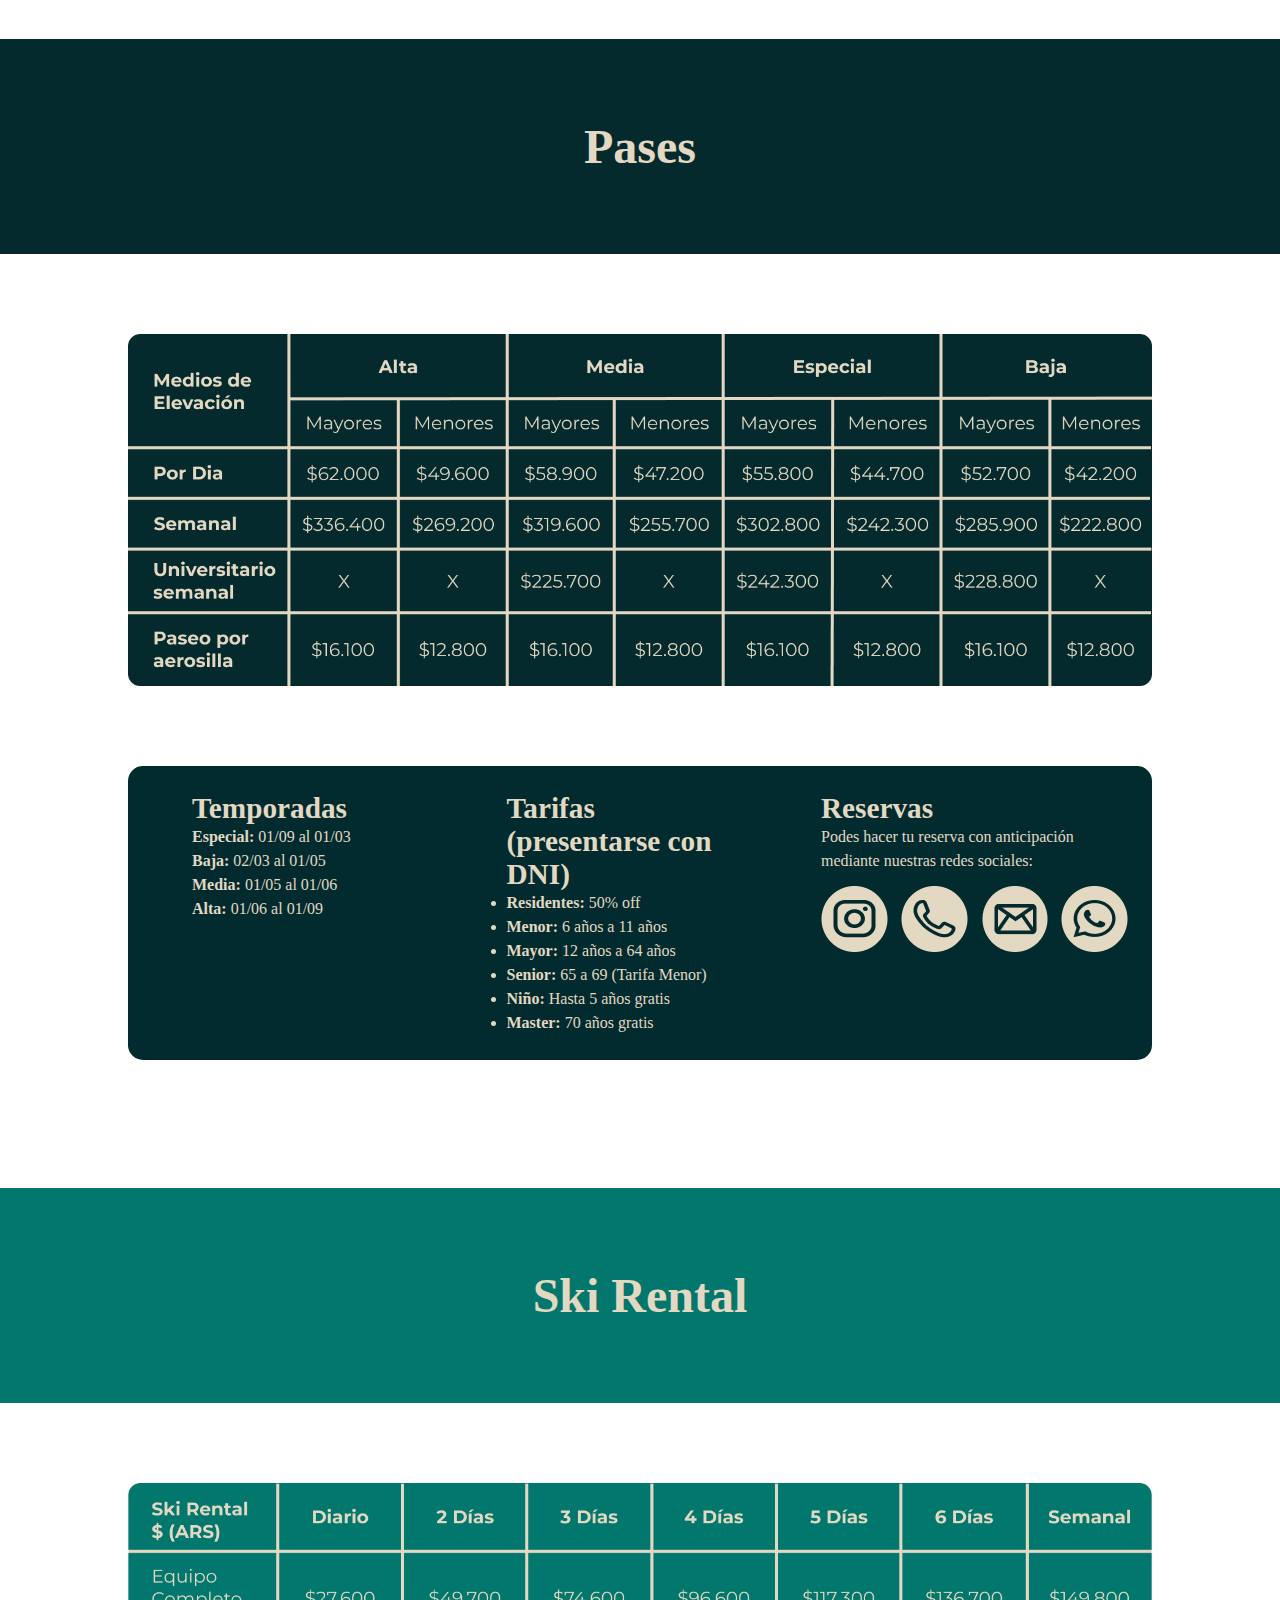
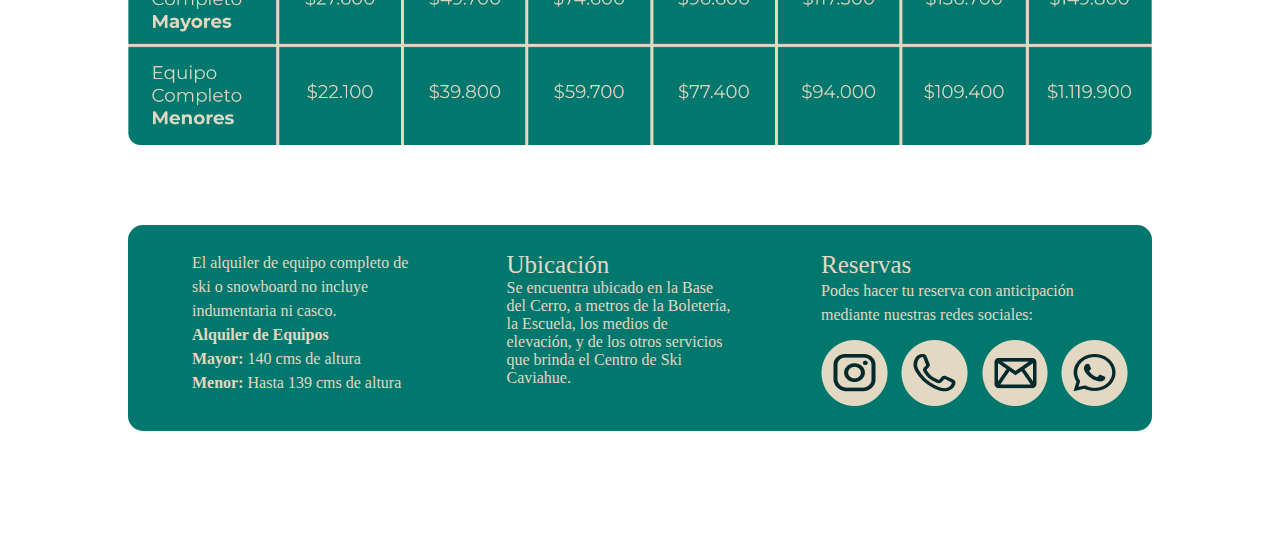
==== commit 2b8e5c6c: "avances" ====
--- a/actividades.html
+++ b/actividades.html
@@ -1,10 +1,11 @@
 <!doctype html>
-<html><head>
+<html>
+<head>
 <meta charset="utf-8">
 <title>Actividades | Caviahue Ski Resort</title>
-	<link href="estilos.css" rel="stylesheet" type="text/css">
-	<link rel="icon" href="img/svg/logo-caviahue.svg" type="image/png">
-	<meta name="viewport" content="width=device-width, initial-scale=1.0"> <!--esto es para q se pueda hacer el responsive // van en todos-->
+<link href="estilos.css" rel="stylesheet" type="text/css">
+<link rel="icon" href="img/svg/logo-caviahue.svg" type="image/png">
+<meta name="viewport" content="width=device-width, initial-scale=1.0"> <!--esto es para q se pueda hacer el responsive // van en todos-->
 </head>
 
 <body>
--- a/estilos.css
+++ b/estilos.css
@@ -31,6 +31,7 @@
             height: 100px;
             border: none;
             border-radius: 10px;
+			cursor: pointer;
 		}
         
         ul{
@@ -1666,56 +1667,6 @@
 	transition: 0.3s;
 }
 
-h4{
-	display: flex;
-	justify-content: center;
-	align-items: center;
-	color: #E3D8C2;
-	font-family: Montserrat;
-	font-size: 2rem;
-	font-style: normal;
-	font-weight: 700;
-	line-height: normal;
-}
-
-h6{
-	color: #E3D8C2;
-	text-align: center;
-	font-family: Montserrat;
-	font-size: 0.8rem;
-	font-style: normal;
-	font-weight: 400;
-	line-height: normal;
-}
-
-h5{
-	color: #E3D8C2;
-	text-align: center;
-	font-family: Montserrat;
-	font-size: 1rem;
-	font-style: normal;
-	font-weight: 700;
-	line-height: normal;
-}
-
-h3{
-	color: #E3D8C2;
-	font-family: Montserrat;
-	font-size: 1.5625rem;
-	font-style: normal;
-	font-weight: 400;
-	line-height: normal;
-}
-
-h7{
-	color: #E3D8C2;
-	text-align: center;
-	font-family: Montserrat;
-	font-size: 50px;
-	font-style: normal;
-	font-weight: 700;
-	line-height: normal;
-}
 /************************************************** ::::: PRESENTACION - Ro ::::: **************************************************/
 .presentacion-ro{
 	display: flex;
@@ -1778,6 +1729,16 @@
     padding: 20px;
 }
 
+.content h7{
+	color: #E3D8C2;
+	text-align: center;
+	font-family: Montserrat;
+	font-size: 50px;
+	font-style: normal;
+	font-weight: 700;
+	line-height: normal;
+}
+
 .card {
     background-color: transparent;
     border-radius: 5px;
@@ -1881,6 +1842,27 @@
 	
 }
 
+.foto-info-escuela-ski h6{
+	color: #E3D8C2;
+	text-align: center;
+	font-family: Montserrat;
+	font-size: 0.8rem;
+	font-style: normal;
+	font-weight: 400;
+	line-height: normal;
+}
+
+.foto-info-escuela-ski h5{
+	color: #E3D8C2;
+	text-align: center;
+	font-family: Montserrat;
+	font-size: 1rem;
+	font-style: normal;
+	font-weight: 700;
+	line-height: normal;
+}
+
+
 .foto-escuela-ski{
 	width: 100%;
 	height: auto;
@@ -1912,6 +1894,18 @@
 	font-weight: 400;
 	line-height: 1.5rem;
 	list-style-type: none;
+}
+
+.texto-info-escuela-ski h4{
+	display: flex;
+	justify-content: center;
+	align-items: center;
+	color: #E3D8C2;
+	font-family: Montserrat;
+	font-size: 2rem;
+	font-style: normal;
+	font-weight: 700;
+	line-height: normal;
 }
 /*******************************************SECCION VERANO - ro */
 .banner-color-exlusivo-verano{
@@ -2035,6 +2029,15 @@
 	grid-template-rows: auto;
 	grid-column-gap: 10%;
 
+}
+
+.paquete-info-pases, .paquete-info-ski-rental h3{
+	color: #E3D8C2;
+	font-family: Montserrat;
+	font-size: 1.5625rem;
+	font-style: normal;
+	font-weight: 400;
+	line-height: normal;
 }
 
 .data-pases-1 ul{
@@ -2329,89 +2332,502 @@
     }
 }
 
-/*-------------------ALOJAMIENTOS--------------------*/
-
-.body-alojamientos{
+
+/*-----------------------------------------------SOFI-----------------------------------------------*/
+/*-----------body---------*/
+
+.body-alojamientos{ 
     font-family: Montserrat;
     margin:0px;
     padding:0px;
-    .titulo-principal-alojamientos{
+}
+    
+.titulo-principal-alojamientos{
+    width:100%;
+    display: flex;
+    height: 100vh;
+    align-items: center;
+    gap: 10px;
+    background: linear-gradient(0deg, rgba(0, 0, 0, 0.50) 0%, rgba(0, 0, 0, 0.50) 100%), url("img/alojamientos/banner-alojamientos.jpg")lightgray 50% / cover no-repeat;
+    h1{
+        padding-left: 15%;
         color: #E3D8C2;
         text-align: left;
         font-size: 4.375rem;
         font-style: normal;
         font-weight: 700;
-        width:100%;
-        background-color: black;
-    }
-    
-    .titulo_grand_hotel,.titulo_hotel_nevado{
-    background-color:#042A2D;
-    color: #E3D8C2;
-    font-size: 3.125rem;
+    }
+
+}
+
+@media (max-width: 600px){
+	.titulo-principal-alojamientos{
+		width:100%;
+		margin: 0%;
+		display: flex;
+		height: 100vh;
+		align-items: center;
+		gap: 10px;
+		background: linear-gradient(0deg, rgba(0, 0, 0, 0.50) 0%, rgba(0, 0, 0, 0.50) 100%), url("img/alojamientos/banner-alojamientos.jpg")lightgray 50% / cover no-repeat;
+		
+		h1{
+			color: #E3D8C2;
+			text-align: center;
+			font-size: 3.5rem;
+			font-style: normal;
+			font-weight: 700;
+		}
+	}
+}
+	
+
+.section-grand-hotel, .section-hotel-nevado{
+    display:flex ;
+    flex-direction: column;
+    justify-content: flex-start;
+    margin:0;
+    gap:5rem;
+    padding-bottom: 5rem;
+    }
+.titulo_grand_hotel,.titulo-hotel-nevado{
+    display: flex;
     width: 100%;
     padding: 5rem 0rem;
     justify-content: center;
     align-items: center;
+    background-color: #042A2D;
+    color: #E3D8C2;
+    font-size: 3rem;
+    margin:0;
+    } 
+    
+.flex-grand-hotel,.flex-hotel-nevado{
+    display:flex;
+    flex-direction: row;
+    justify-content:center;
+    align-items:flex-start;
+    width: 100%;
+    gap: 4.56rem;
+
+        .texto-hoteles{
+            display: flex;
+            flex-direction: column;
+            max-width: 100vh;
+            color:  #042A2D;
+            font-size: 1.5rem;
+            font-style: normal;
+            font-weight: 400;
+            line-height: normal;
+            text-align: left;
+            list-style-type: none;
+            gap:1.5rem;
+    
+        }
+        img{
+            width: 30rem;
+            height: 28rem;
+            border-radius: 20px;
+        }
+}
+    
+.reservar{
     display: flex;
-    }
-    
-    .texto-hoteles{
-    color: #042A2D;
-    font-size: 1.75rem;
+    justify-content: center;
+    align-items: center;
+    
+    
+
+        button{
+            color: #FFF;
+                font-size: 2rem;
+                font-style: normal;
+                font-weight: 700;
+                background: #02776D;
+                border:#02776D;
+                padding-bottom: 7px;
+                padding-top: 7px;
+                padding-left: 12px;
+                padding-right: 12px;
+            }
+	
+	button a{
+		text-decoration: none;
+		color: #E3D8C2;
+	}
+            
+}
+
+
+
+/*-------responsive-------*/
+@media screen and (max-width: 600px) {
+
+    .flex-grand-hotel, .flex-hotel-nevado {
+        display: flex;
+        flex-direction: column;
+        justify-content: center;
+        align-items: center;
+        
+
+            img{
+                padding: 2rem;
+                display: flex;
+                align-content: center;
+                align-items: center;
+            }
+        }  
+	.texto-hoteles{
+		padding: 2rem;
+	}
+}
+
+
+/*-------------footer------------*/
+footer{
+    width: 100%;
+    height: auto;
+    margin: 0px;
+    background-color: rgb(0, 0, 0);
+    color: #E3D8C2;
+    display: flex;
+    flex-direction:column;
+    justify-content: center;
+
+}
+
+.footer-contenedor1{
+    padding-top:4rem;
+    padding-bottom: 4rem;
+}
+.logo-footer{
+    height: 3rem;
+    width: 11rem;
+}
+
+.texto-footer{
+display: flex;
+flex-direction: row;
+justify-content: center;
+align-items: flex-start;
+gap:10rem;
+    
+    button{
+    display: flex;
+    align-items: center;
+    padding-right: 7.5rem;
+    gap: 0.9375rem;
+    border-radius: 0.625rem;
+    border: transparent;
+    background-color: #E3D8C2;
+        img{
+            width: 3rem;
+            height: 1.5rem;
+        }
+        h5{
+            color: #042A2D;
+            font-family: Montserrat;
+            font-size: 1rem;
+            font-style: normal;
+            font-weight: 600;
+            line-height: normal;
+        }
+
+}
+
+}
+    
+
+
+
+
+.primer-columna-footer{
+display: flex;
+flex-direction: column;
+justify-content: center;
+align-items: flex-start;
+width: 70vh;
+	gap: 2rem;
+    h4{
+        font-size: 1.25rem;
+        font-style: normal;
+        font-weight: 600;
+        padding-top: 10px;
+		gap: 1rem;
+
+    }
+    p{
+        font-size: 1rem;
+        font-style: normal;
+        font-weight: 400;
+        line-height: 20px;
+		padding-top: 10px;
+
+    }
+
+}
+
+.suscribite form{
+	margin-top: 2rem;
+}
+
+.suscribite-footer {
+    padding-top:10px;
+    padding-bottom: 10px;
+    padding-right: 5px;
+    padding-left: 40px;
+    border-radius: 0.5rem;
+    background-color: #E3D8C2;
+    color: #02776D;
+    border: none;
+    outline: none;
+}
+
+::placeholder {
+    color: #02776D;
+    font-style: italic;
+    font-weight: 600;
+    }
+
+
+.cuatro-columnas{
+display: flex;
+flex-direction: row;
+align-items: flex-start;
+gap:10vh;
+
+
+
+}
+
+
+.informacion-footer, .actividades-footer, .alojamientos-footer, .contacto-footer{
+    display: flex;
+    flex-direction: column;
+    gap:1rem;
+    width: 7.5rem;
+ 
+        h4{
+            font-size: 1.25rem;
+            font-weight: 600;
+            margin:0%
+
+    
+            }
+            h5{
+            font-size: 1rem;
+            font-weight: 400;
+            margin:0%
+        
+            } 
+}
+
+
+.telefonomail-footer{
+    display: flex;
+    flex-direction: row;
+    justify-content: center;
+    padding-top: 10px;
+    padding-bottom: 10px;
+    border-bottom: 0.5px solid#E3D8C2;
+	gap: 2rem;
+}
+.telefono-footer , .mail-footer{
+    display: flex;
+    flex-direction: row;  
+    align-items: baseline;
+    font-size: 1rem;
     font-style: normal;
     font-weight: 400;
-    display: flex;
-    width: 59rem;
-    height:auto;
-    }
-    
-    .imagen-grand-hotel{
-        width: 30.8125rem;
-        height: 28.625rem;
-        background-color: blue;
-        margin-right: 5rem;
-        margin-left: 12rem;
-    }
-    
-    .imagen-hotel-nevado{
-        width: 30.8125rem;
-        height: 28.625rem;
-        background-color: blue;
-        margin-left: 12rem;
-        margin-right: 5rem;
-        
-    }
-    
-    .flex-grand-hotel{
-        display:flex;
-        padding-top: 5rem;
-        padding-bottom: 5rem;
-        margin-right: 12rem;
-    
-    }
-    
-    .flex-hotel-nevado{
-        display:flex;
-        padding-top: 5rem;
-        padding-bottom: 5rem;
-        margin-right: 12rem;
-    }
-    
-    
-    
-    
-    
-    /-------hotel nevado-------/
-    .titulo_hotel_nevado{
+    color: #E3D8C2;
+}
+
+.texto-footer p{
+    padding-right: 10px;
+}
+
+.telefono-blanco, .mail-blanco{
+    width: 1.2rem;
+    height: 1rem;
+    padding-right: 5px;
+    
+}
+
+.redes-footer{
+display: flex;
+flex-direction: row;
+justify-content: center;
+padding-bottom: 30px;
+padding-top: 40px;
+gap:1.875rem;
+}
+
+.sponsors-footer{
+display: flex;
+flex-direction: row;
+justify-content: center;
+background-color: #FFFFFF;
+}
+.imagen-tromen{
+    width: 10.3125rem;
+    height: 3.8125rem; 
+    padding-top: 40px;
+}
+.imagen-pampa{
+    width: 16rem;
+    height: 7rem;
+    padding-top: 17px;
+}
+.imagen-corona{
+    width: 8.75rem;
+    height: 6rem;
+    padding-top: 13px;;
+}
+@media (max-width: 600px) {
+    footer {
+        flex-direction: column;
+        width: 100%;
+        margin: 0;
+        
+    }
+
+    .texto-footer {
         display: flex;
+        flex-direction: column;
+		gap:1rem;
+        
+    }
+	
+	.footer-contenedor1{
+		padding: 3rem;
+    
+    }
+    .primer-columna-footer h4 {
+        font-size: 1.5rem;
+    }
+
+    .primer-columna-footer p {
+        font-size: 0.875rem;
+    }
+
+    .cuatro-columnas {
+        display: flex;
+        flex-direction: column;
+        color:#02776D;
+		padding-top: 5rem;
+        gap: 2rem;
+
+    }
+
+
+    .informacion-footer h4, .actividades-footer h4, .alojamientos-footer h4, .contacto-footer h4 {
+        font-size: 1rem;
+    }
+
+    .informacion-footer h5, .actividades-footer h5, .alojamientos-footer h5, .contacto-footer h5 {
+        display: none;
+    }
+
+    .primer-columna-footer div:nth-child(3) {
+        order: 2;
+    }
+
+    .cuatro-columnas div {
+        order: 1;
+    }
+
+    .telefonomail-footer {
+        flex-direction: column;
+        display: flex;
+        align-items: center;
+        padding-top: 2rem;
+        
+    }
+    .telefono-footer , .mail-footer{
+        display: flex;
+        flex-direction: row;
+        
+    }
+
+    .telefonomail-footer p {
+        font-size: 0.875rem;
+    }
+
+    .redes-footer, .sponsors-footer {
+        flex-direction: row;
+    }
+
+    .redes-footer img, .sponsors-footer img {
+        margin: 0.5rem 0;
+        max-width: 100%;
+        height: auto;
+    }
+}
+
+.redes{
+    width: 3.8rem;
+    height: 3.8rem;
+}
+
+/*----------------------ANIMACION FOOTER SPONSORS------------------------ */
+
+
+.contenedor_carrusel_sponsors {
+    width: 100%;
+    overflow: hidden;
+    position: relative;
+    padding-top: 2rem;
+    padding-bottom: 2rem;
+	background-color: #FFF;
+}
+
+.carrusel_sponsors {
+    display: flex; 
+    animation: scroll 40s linear infinite; 
+    gap: 15rem;
+    justify-content: center;
+    align-items: center;
+}
+
+.sponsor {
+    width: 8rem; 
+    height: auto;
+    flex-shrink: 0; 
+    margin-right: 10px;
+}
+
+/* Animación del carrusel */
+@keyframes scroll {
+    0% {
+        transform: translateX(0); /* Inicio de la animación */
+    }
+    100% {
+        transform: translateX(-100%); /* Fin de la animación */
+    }
+
+}
+
+@media screen and (max-width: 600px) {
+    
+    .contenedor_carrusel_sponsors {
         width: 100%;
-        padding: 80px 0px;
+        overflow: hidden;
+        position: relative;
+        padding-top: 1rem;
+        padding-bottom: 1rem;
+    }
+    
+    .carrusel_sponsors {
+        display: flex; 
+        animation: scroll 30s linear infinite; 
+        gap: 5rem;
         justify-content: center;
         align-items: center;
     }
     
-    .reservar{
-        padding-bottom: 200px;
-    }
-}+    .sponsor {
+        width: 5rem; 
+        height: auto;
+        flex-shrink: 0; 
+        margin-right: 10px;
+    }
+}
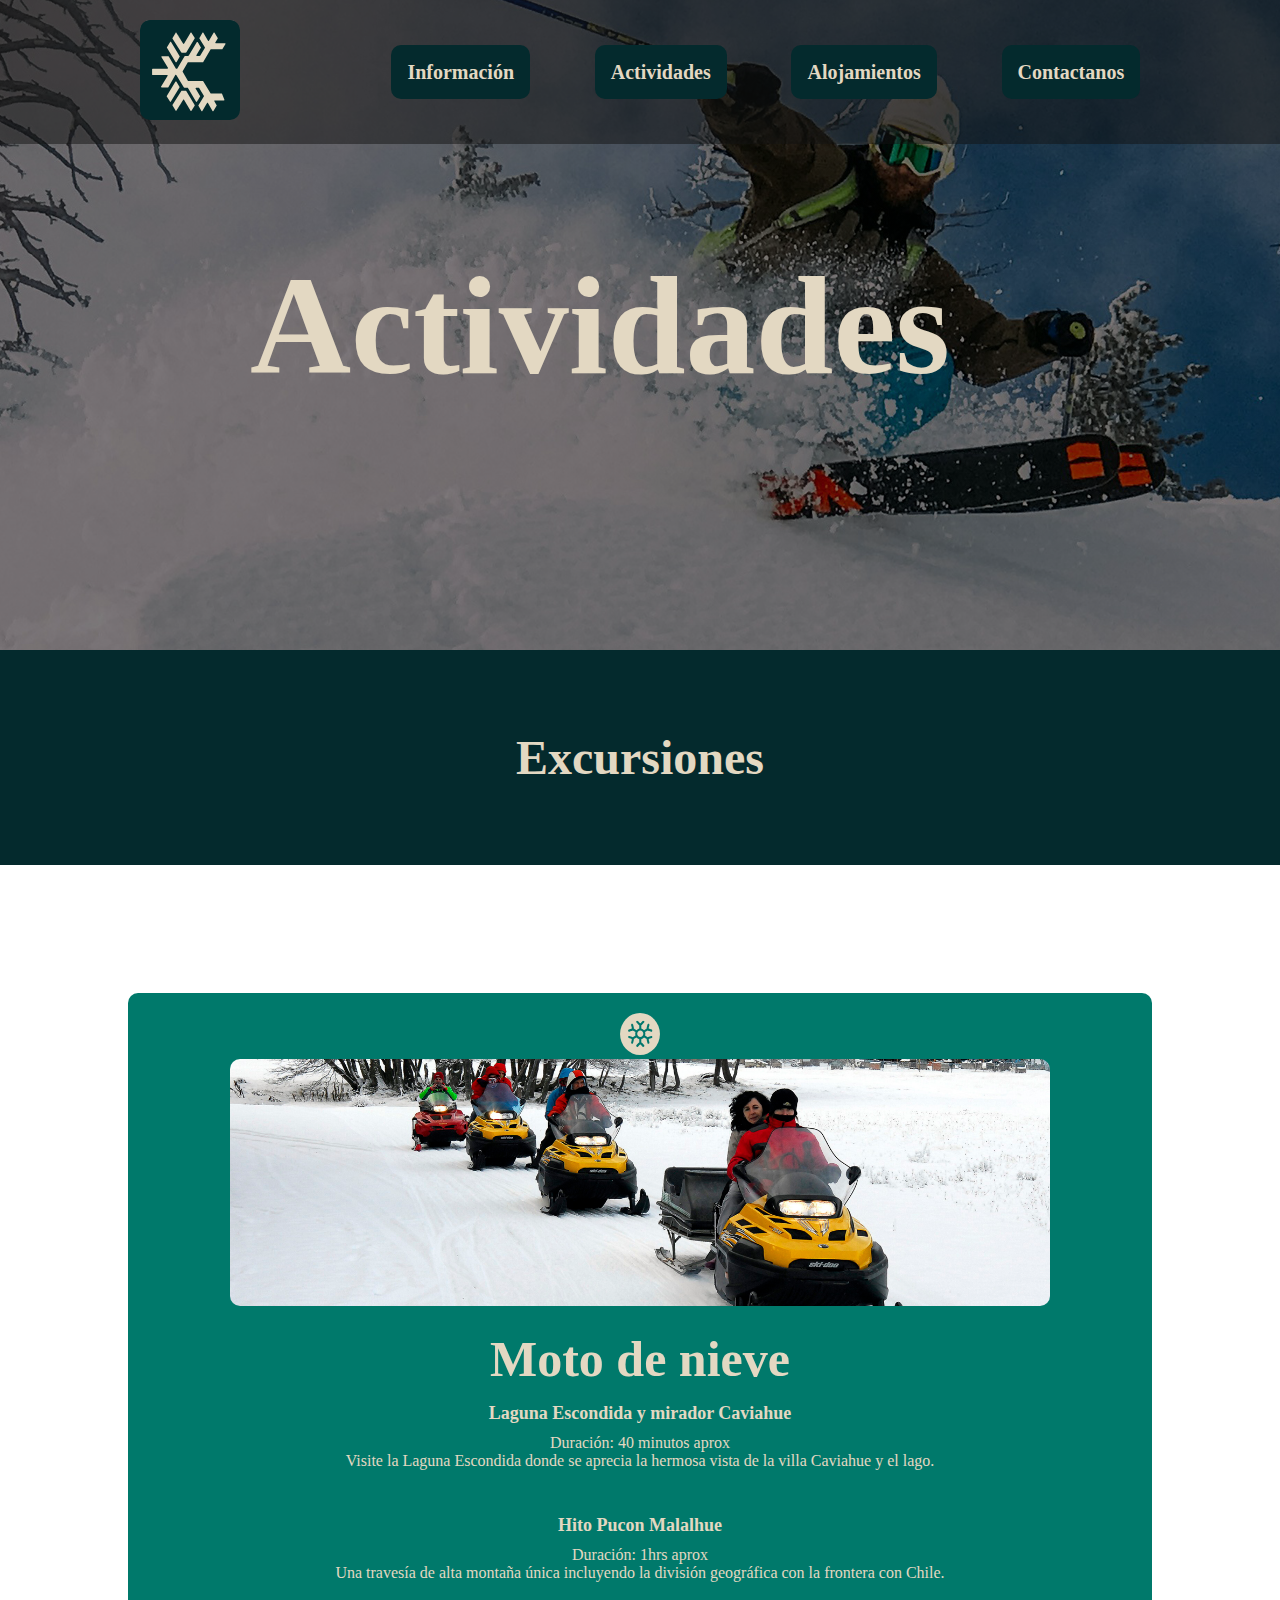
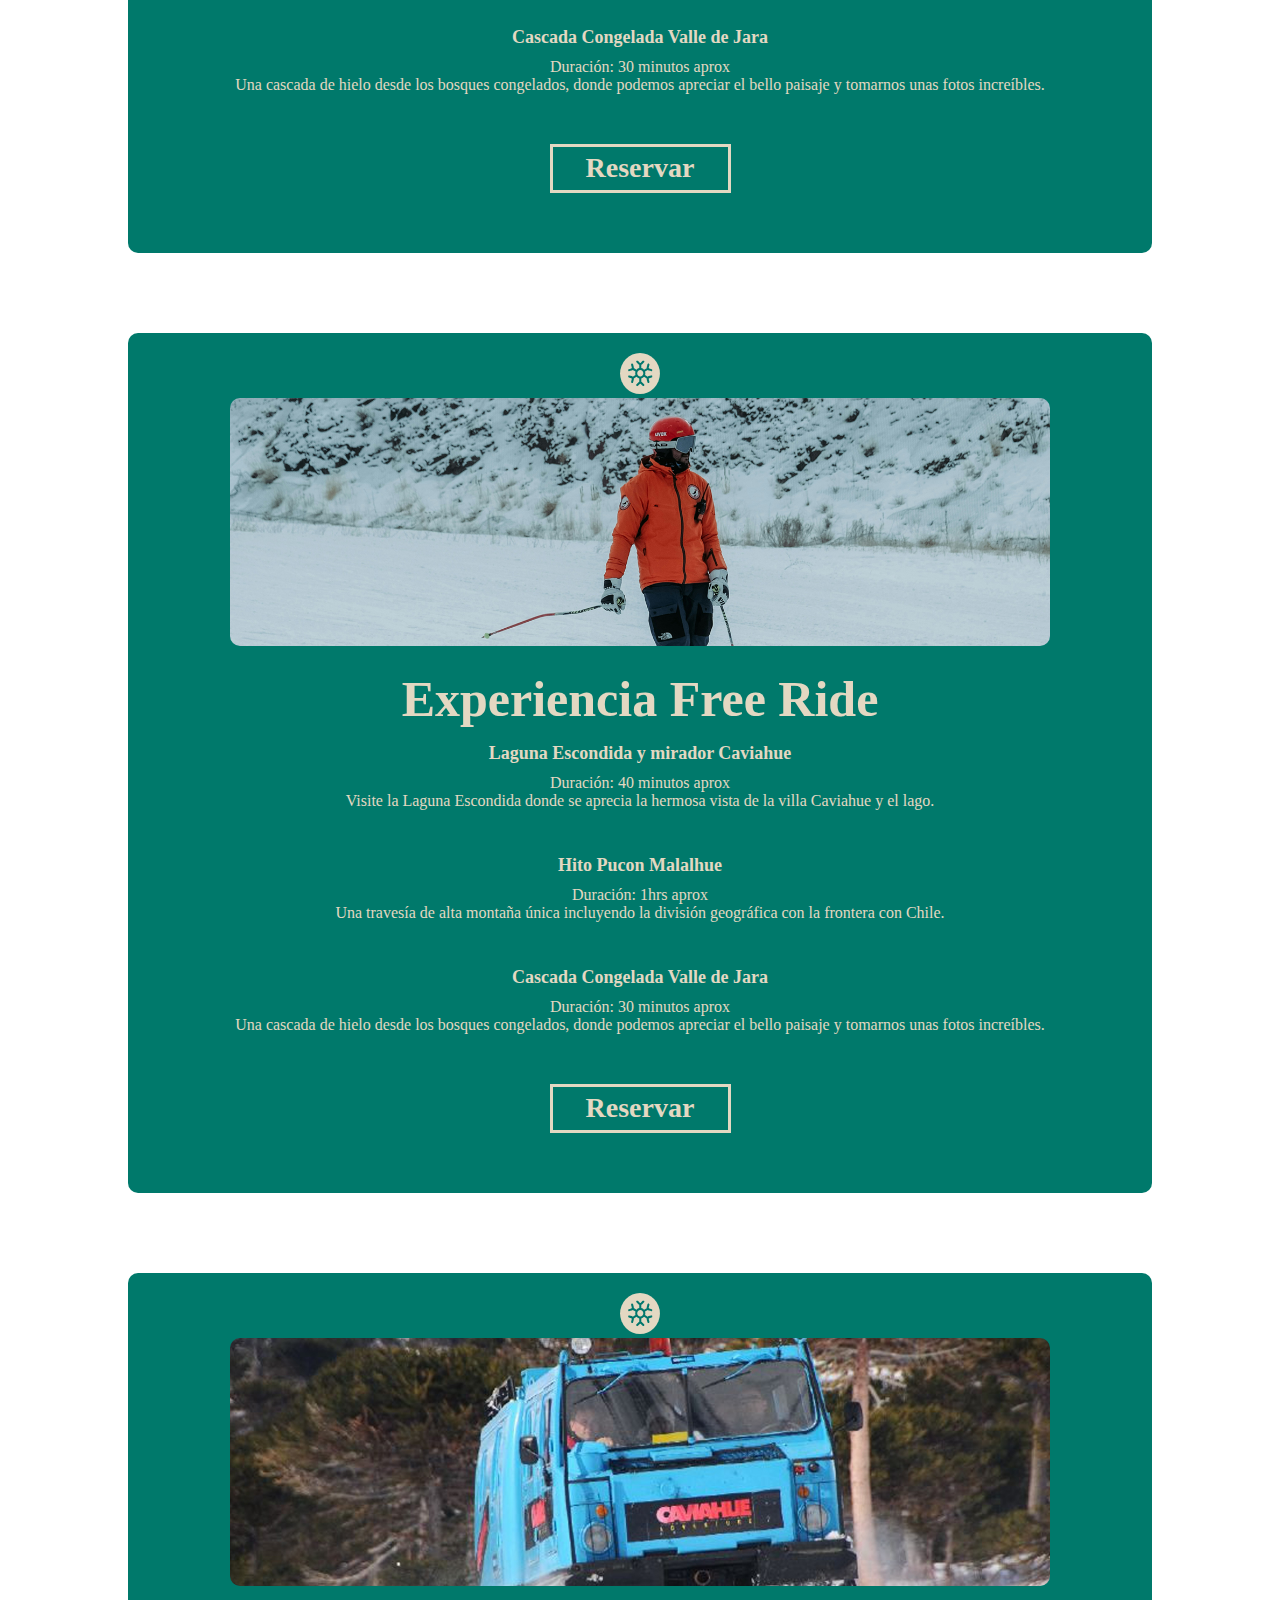
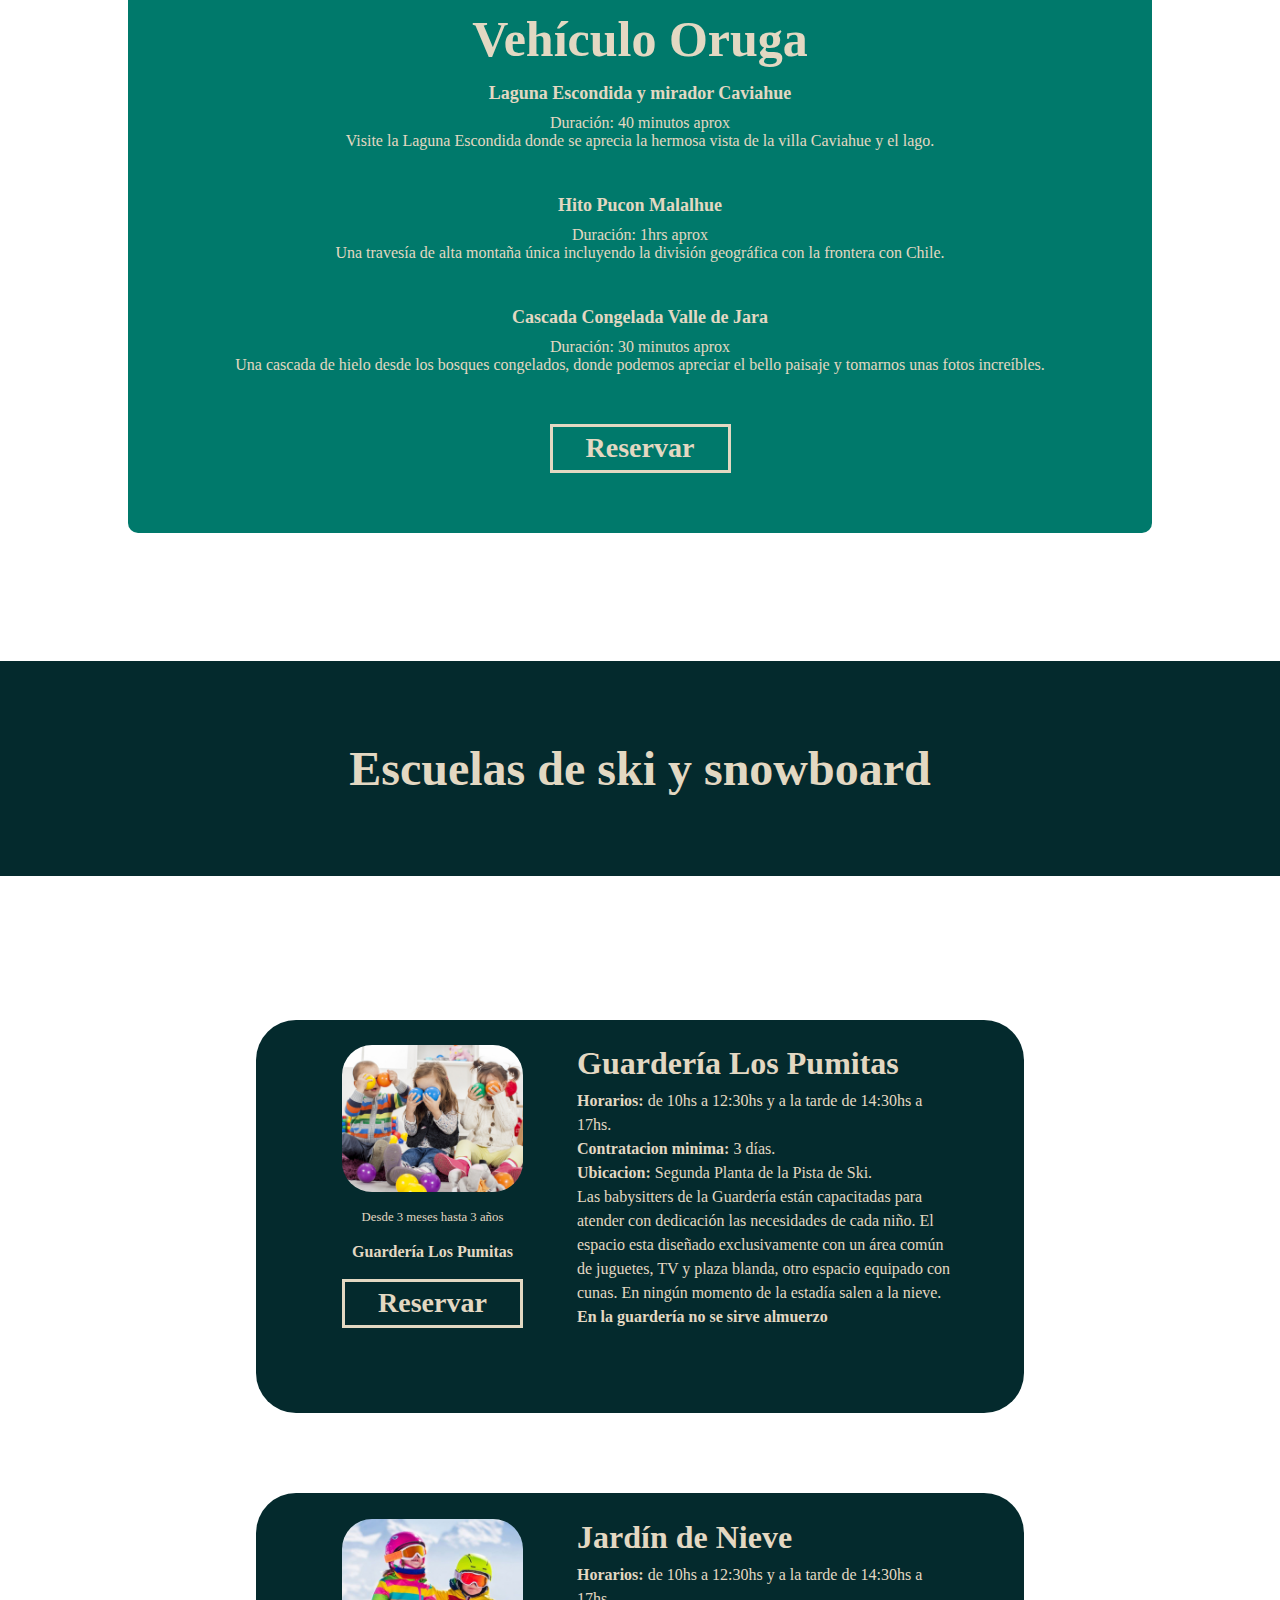
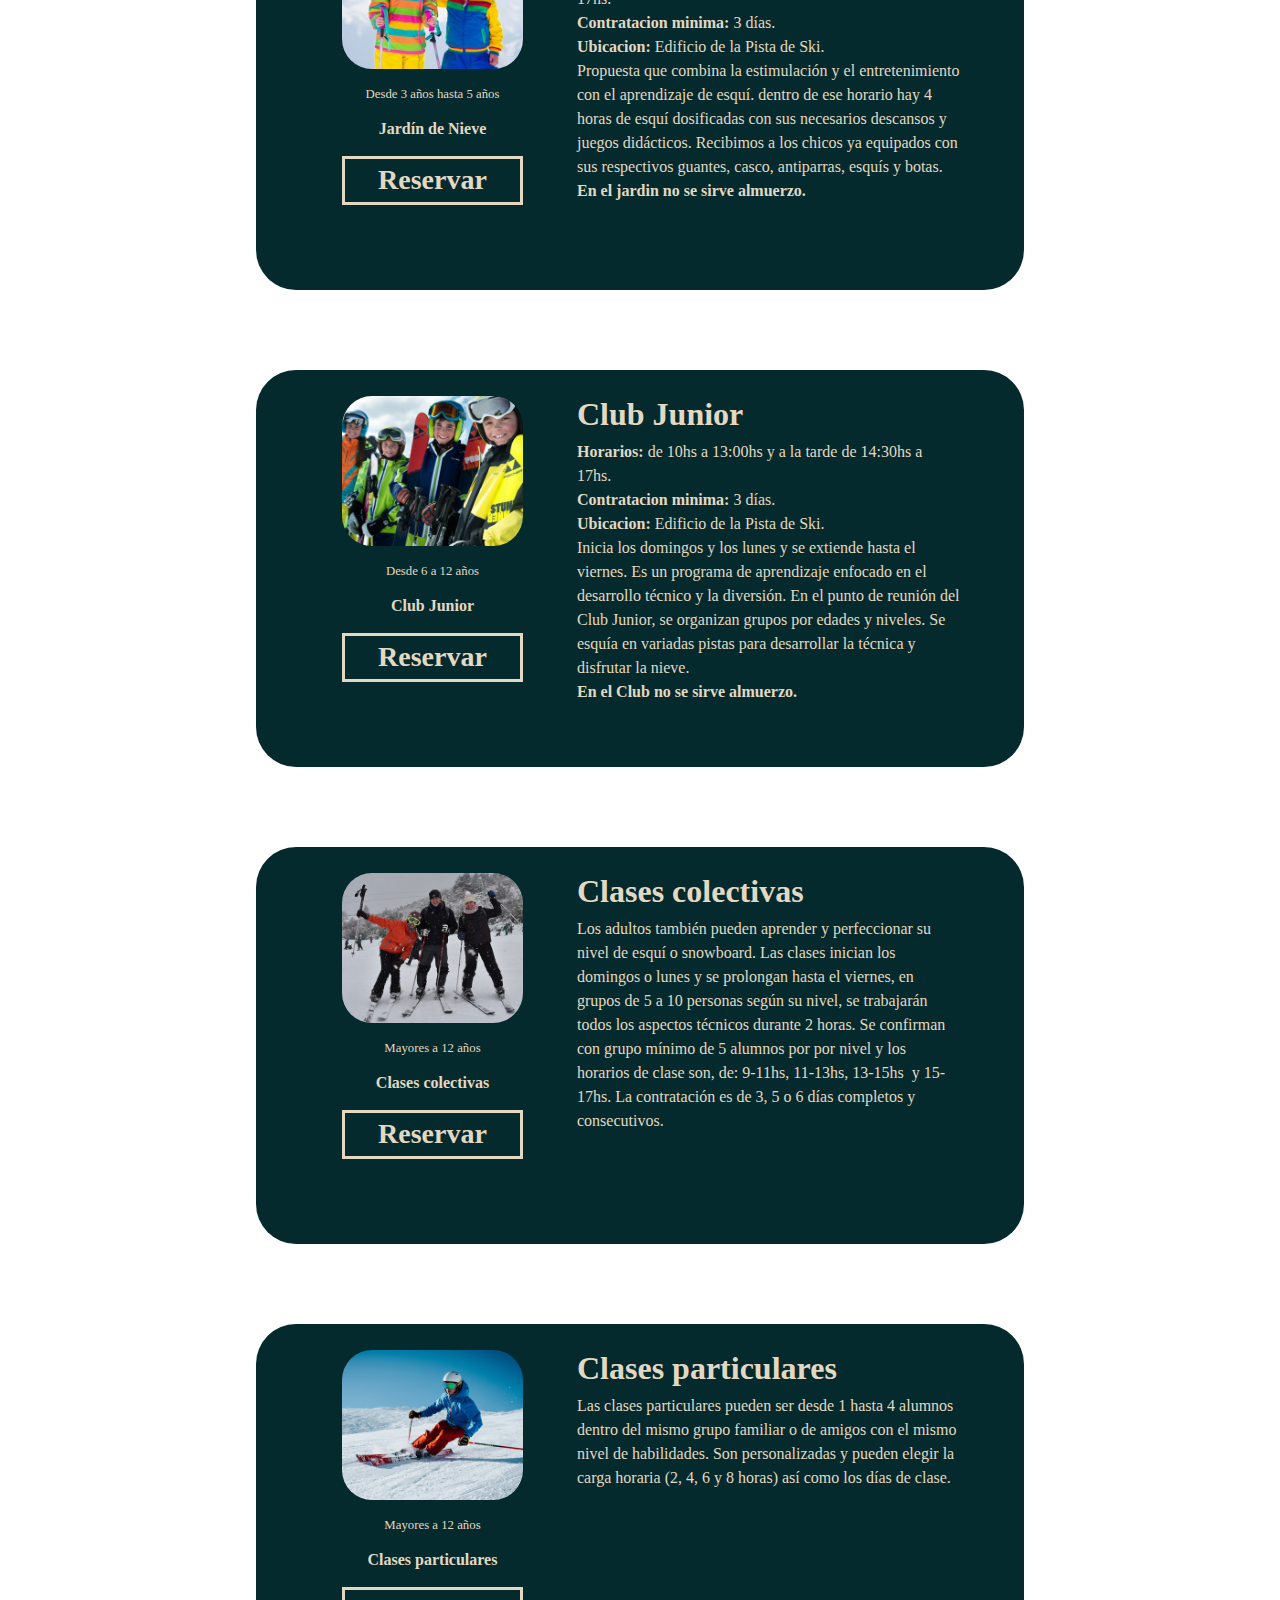
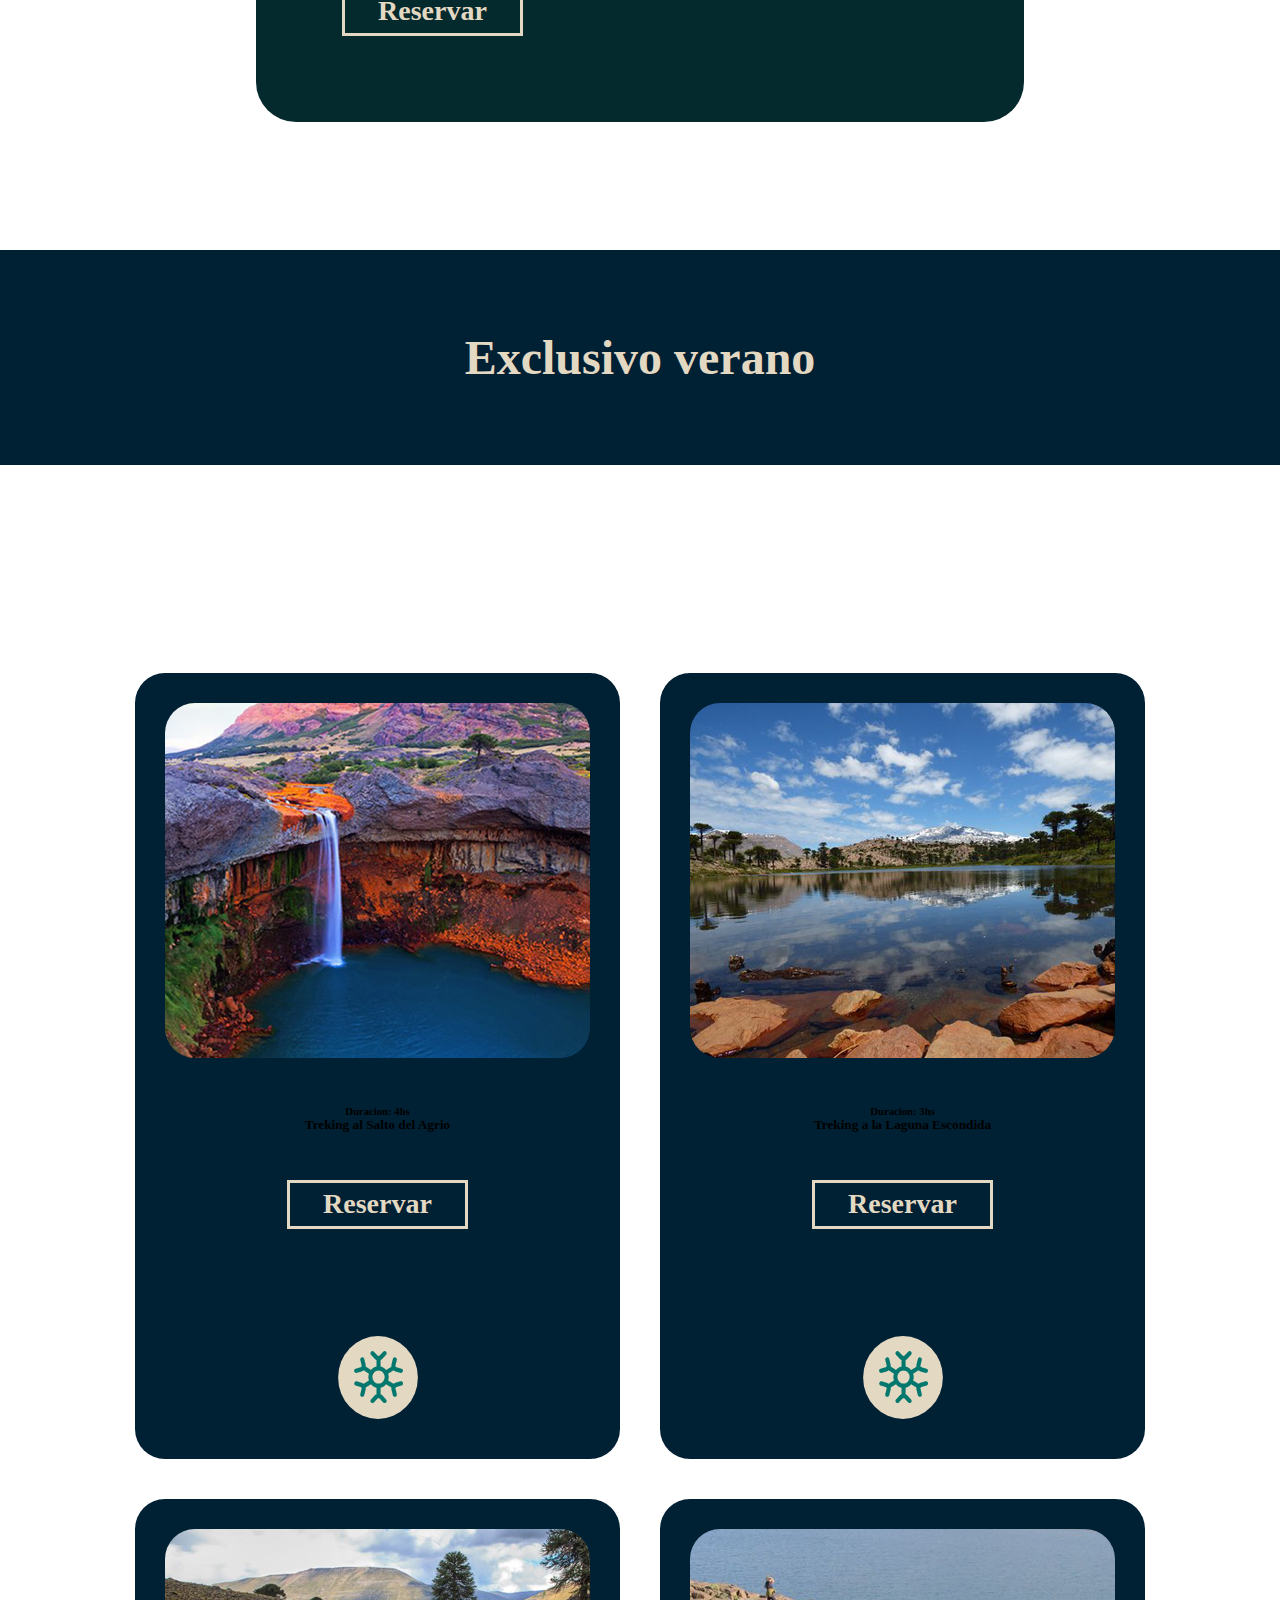
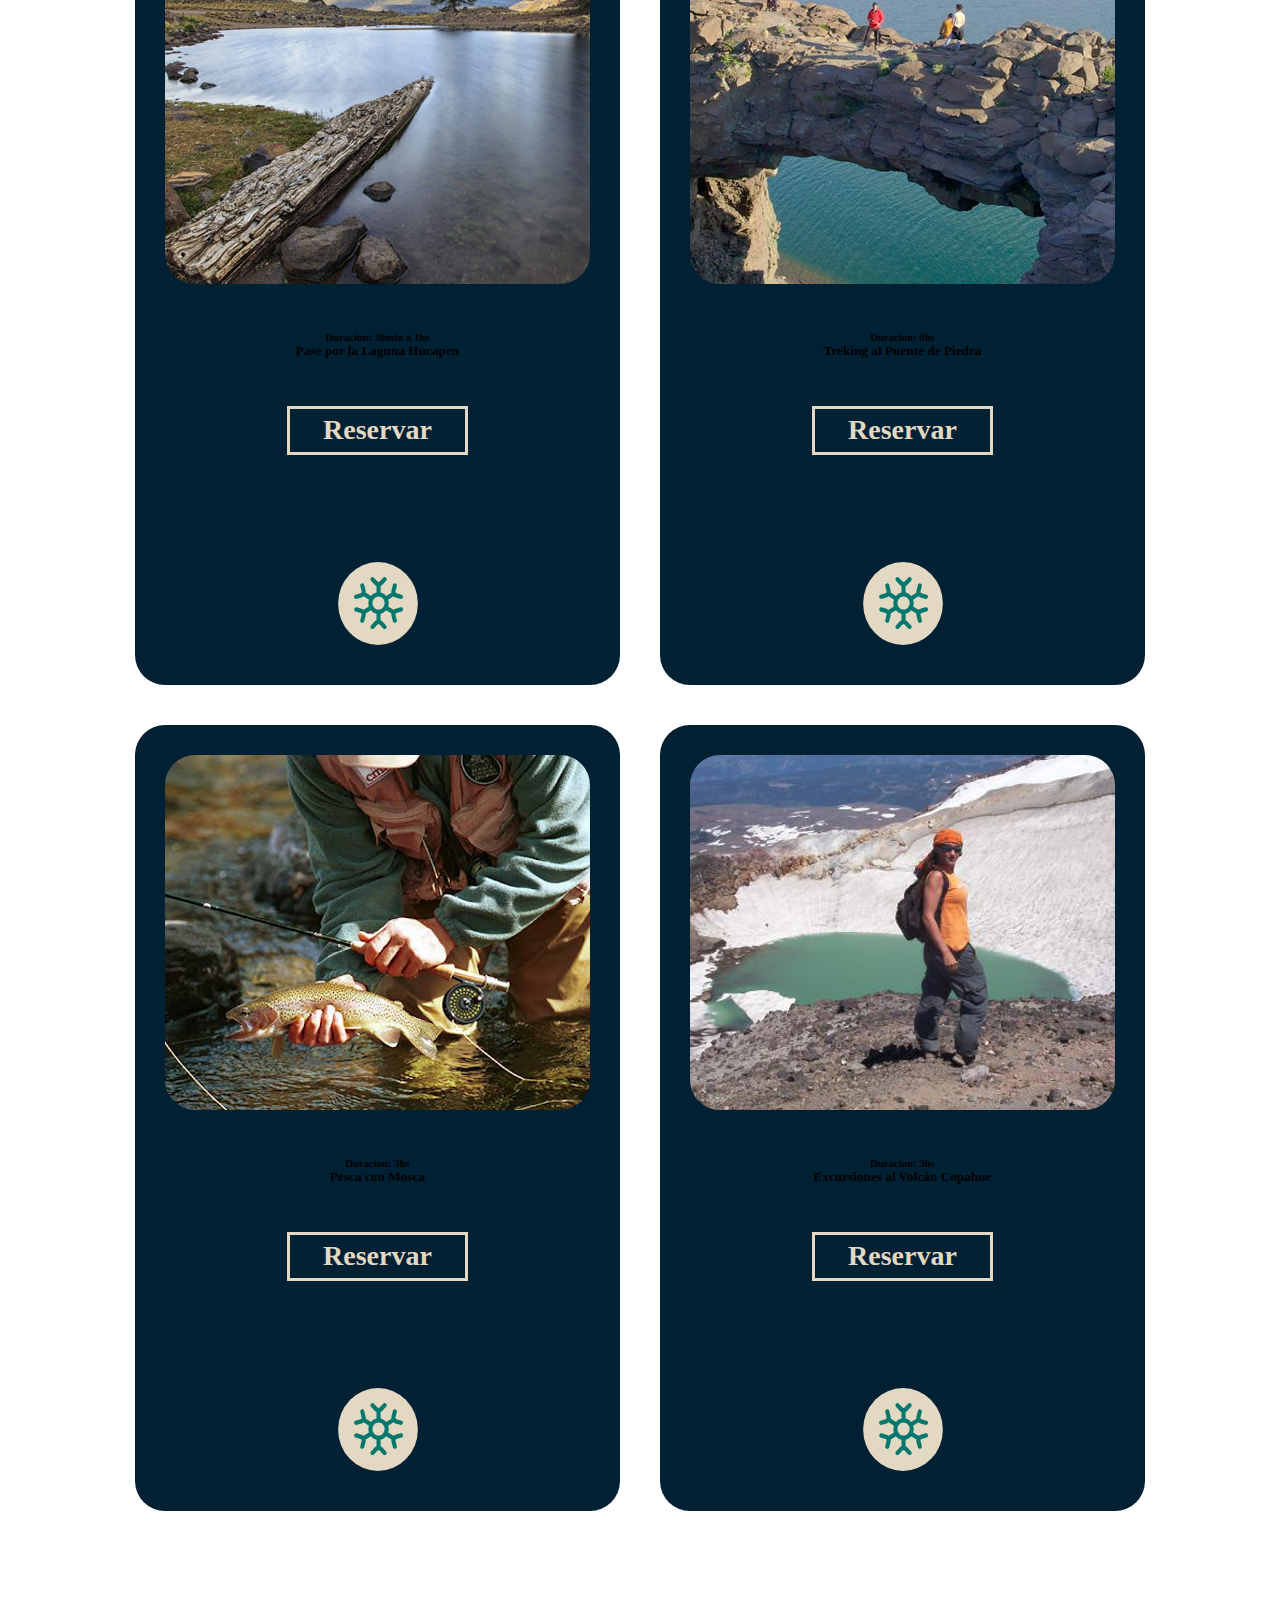
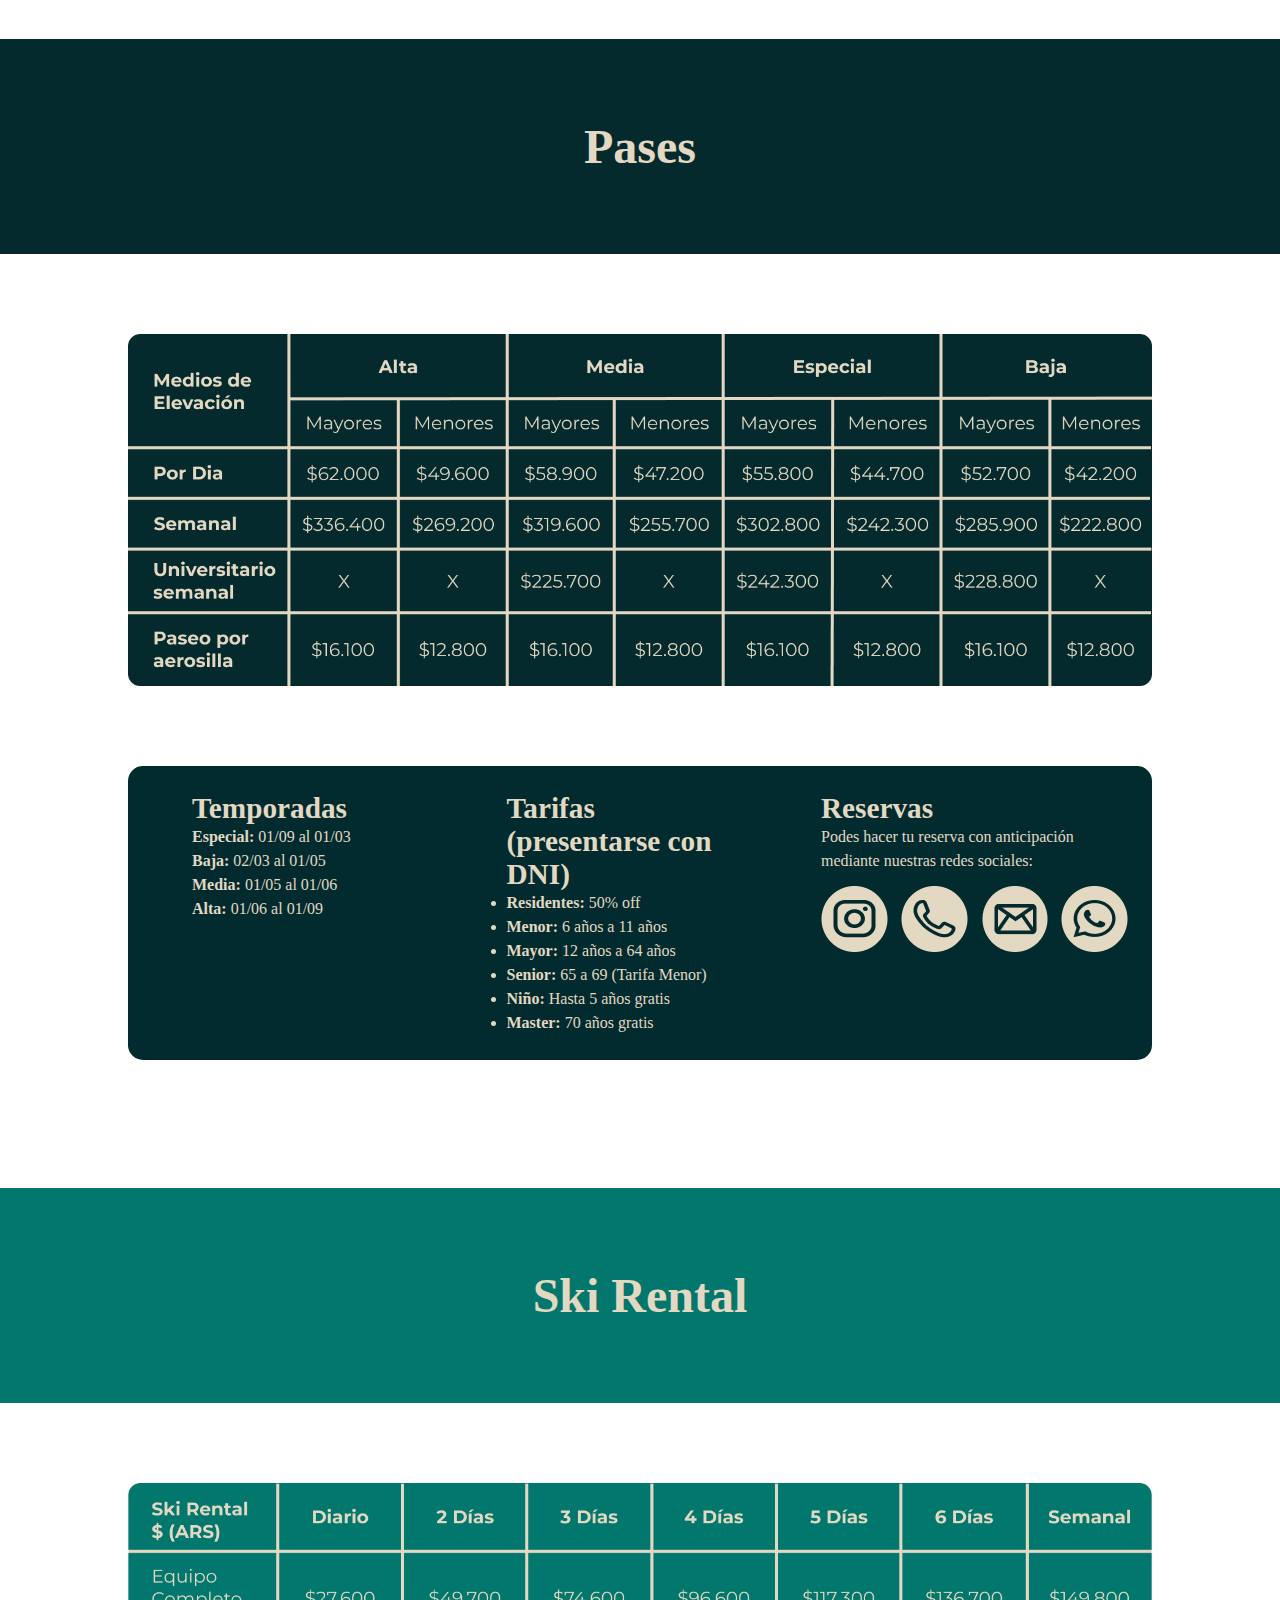
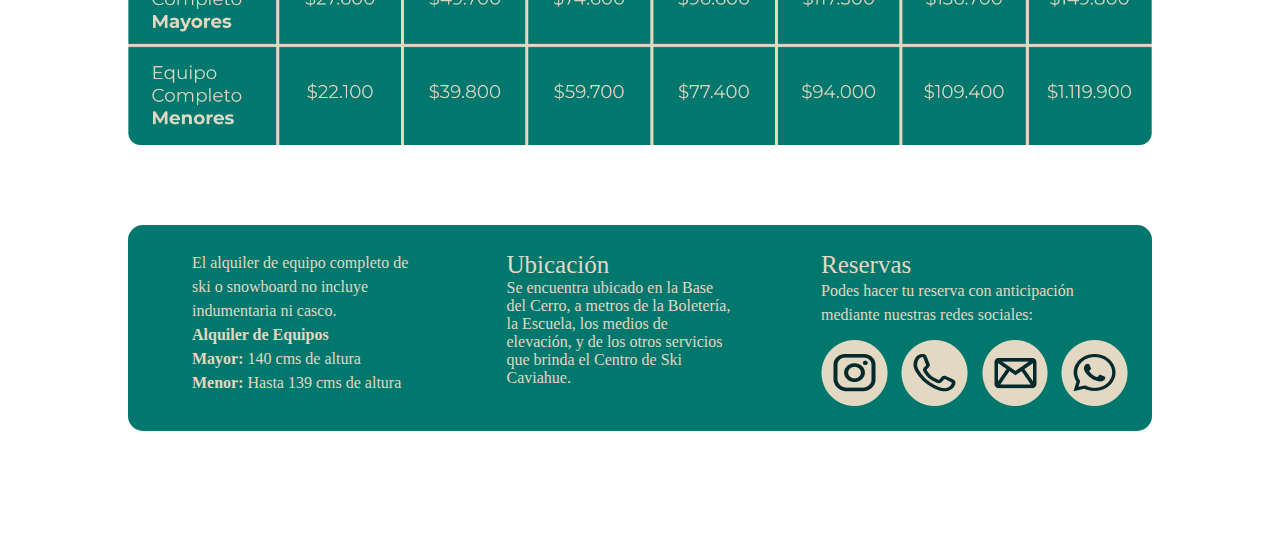
==== commit c9232c86: "avances finales de la entrega" ====
--- a/actividades.html
+++ b/actividades.html
@@ -14,11 +14,11 @@
 			<a href="index.html"><button class="logo"></button></a>
 			<ul>
 				<li class="dropdown">
-					<a href="informacion.html" class="dropbtn">Informacion</a>
+					<a href="informacion.html" class="dropbtn">Información</a>
 					<div class="dropdown-content">
 						<a href="informacion.html#conocenos-informacion">Conocenos</a>
 						<a href="informacion.html#pistas-informacion">Pistas</a>
-						<a href="informacion.html#ubicacion-informacion">Ubicacion</a>
+						<a href="informacion.html#ubicacion-informacion">Ubicación</a>
 					</div>
 				</li>
 				<li class="dropdown">
@@ -43,7 +43,7 @@
 					<div class="dropdown-content">
 						<a href="contactos.html">Sponsors</a>
 						<a href="contactos.html">Reserva</a>
-						<a href="contactos.html">Trabaja con Nosotros</a>
+						<a href="contactos.html">Trabajá con Nosotros</a>
 					</div>
 				</li>
 			</ul>
--- a/estilos.css
+++ b/estilos.css
@@ -150,7 +150,10 @@
         justify-content: center;
         align-items: center;
         padding-top: 70px;
+		padding-bottom: 70px;
         overflow: hidden;
+		width: 100%;
+		background-color: #111111;
     }
     
     .carousel {
@@ -872,6 +875,7 @@
 
 .excursiones{
     padding-top: 140px;
+	padding-bottom: 140px;
 
     h3{
         background: #042A2D;
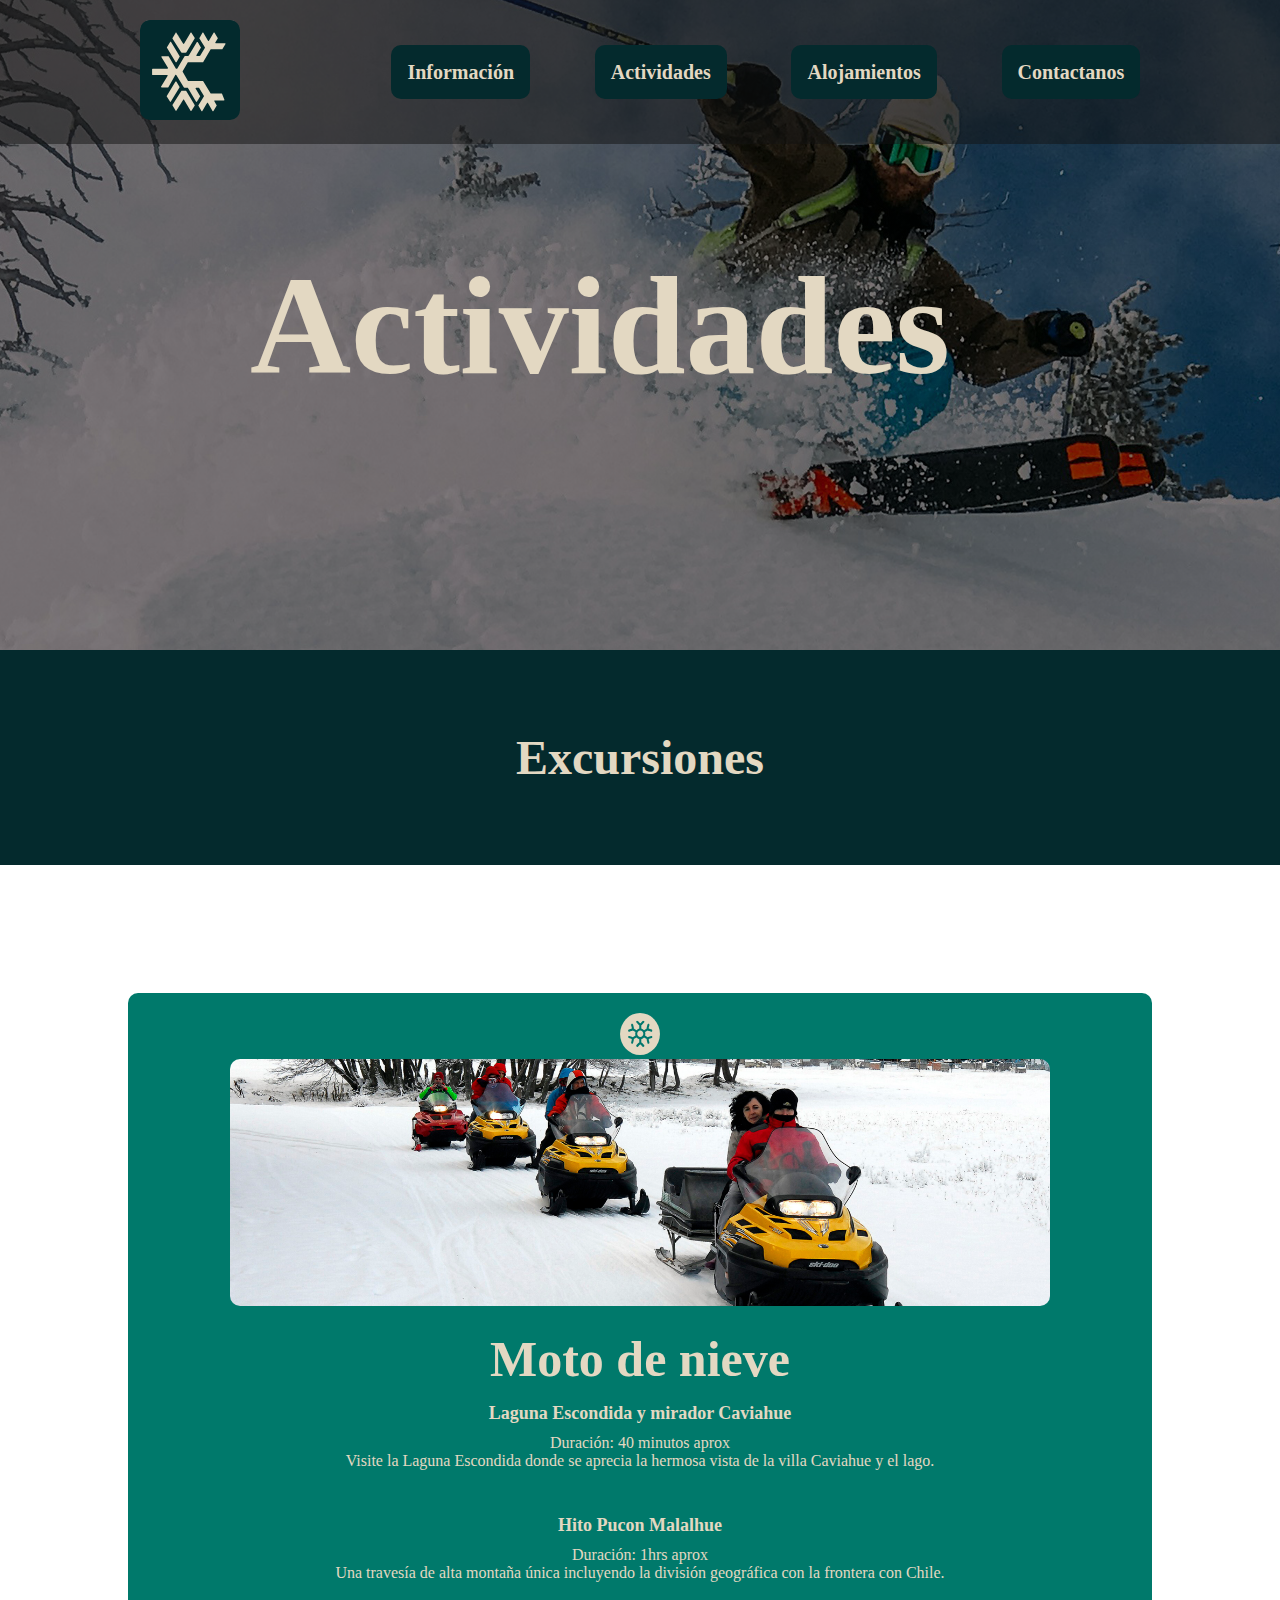
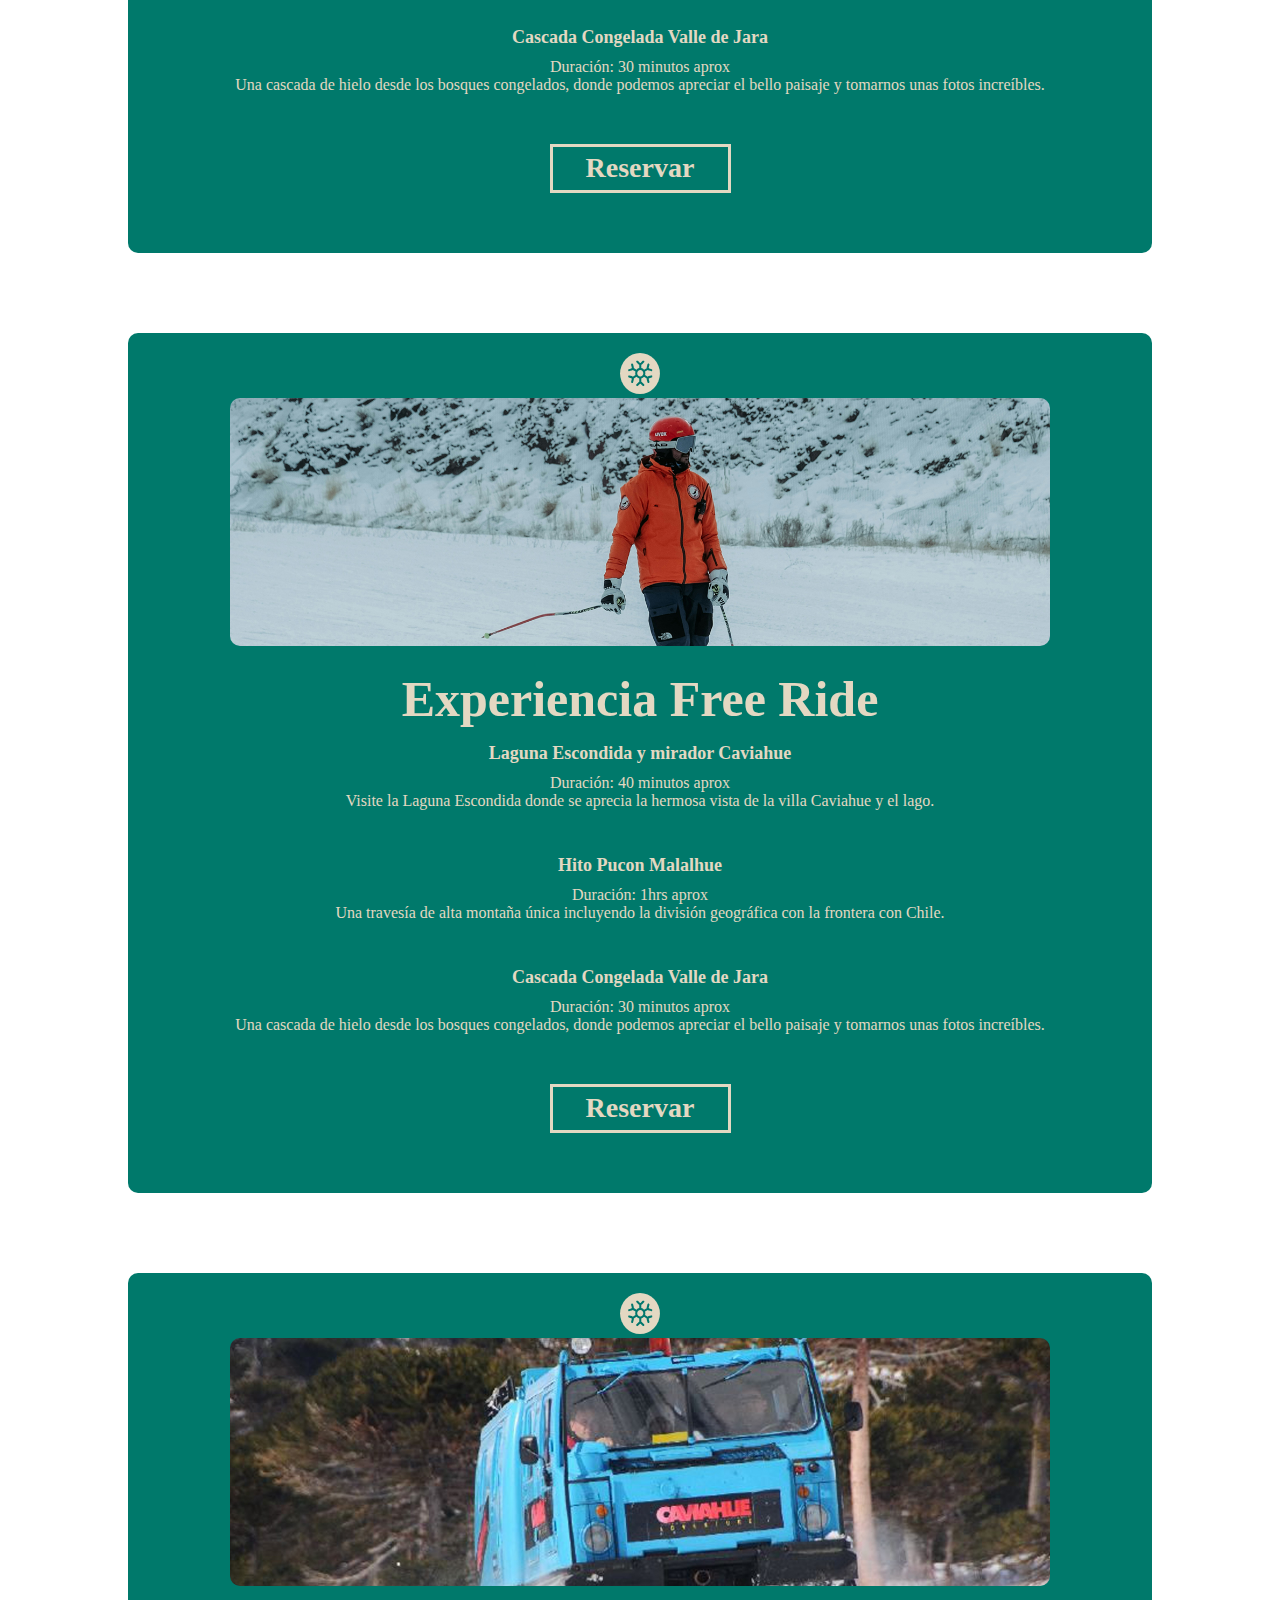
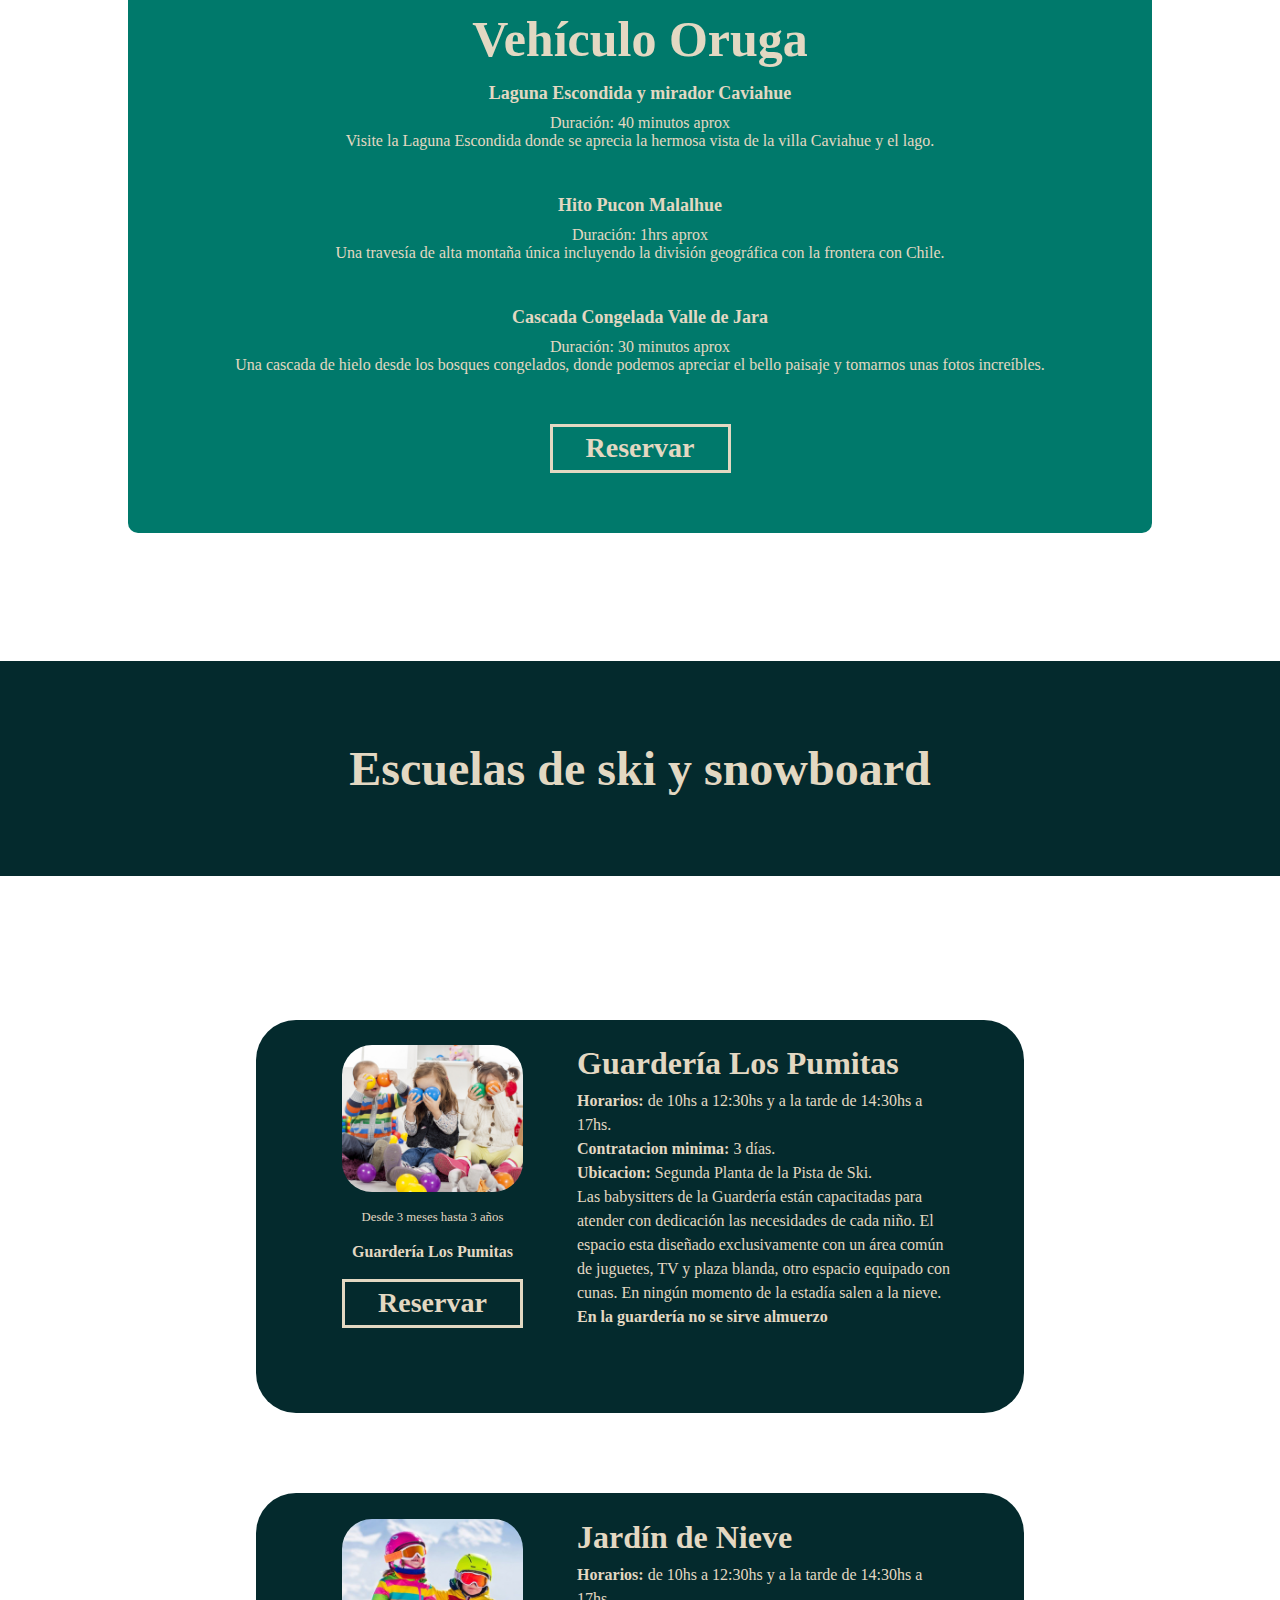
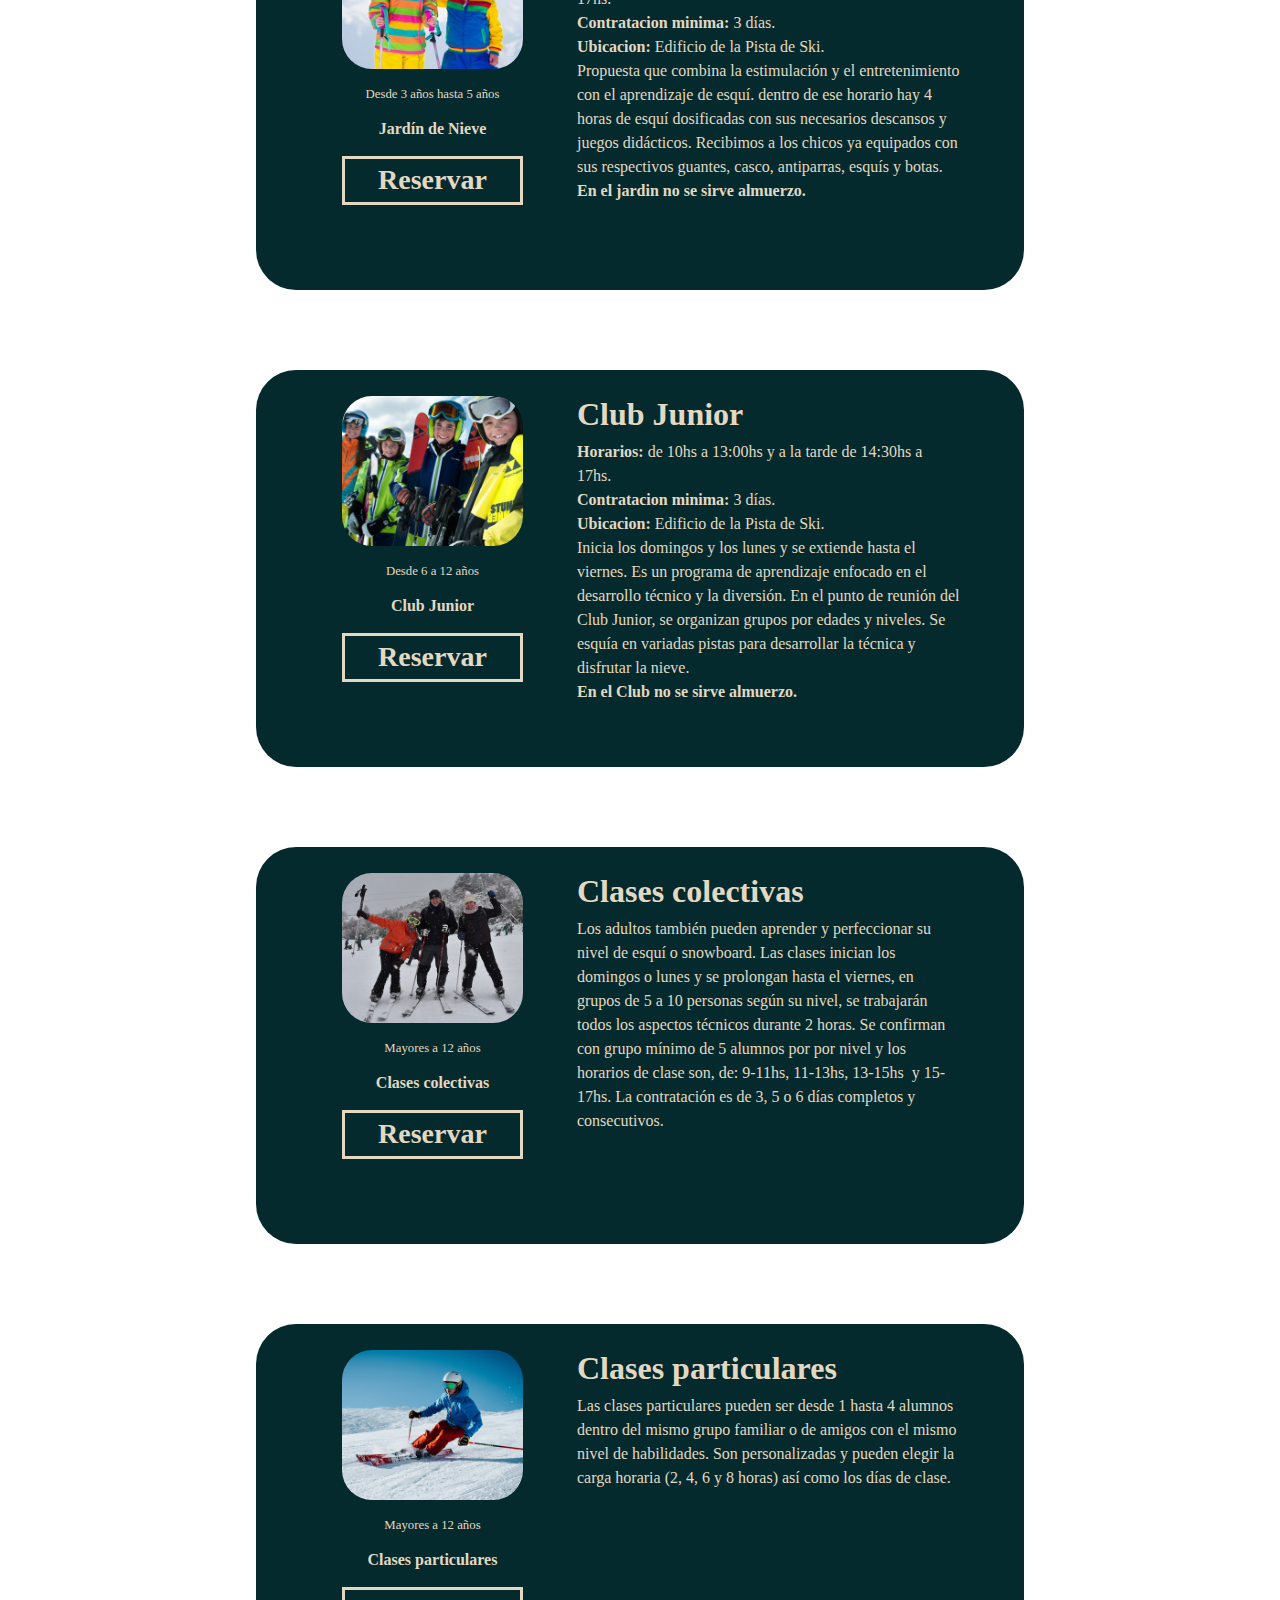
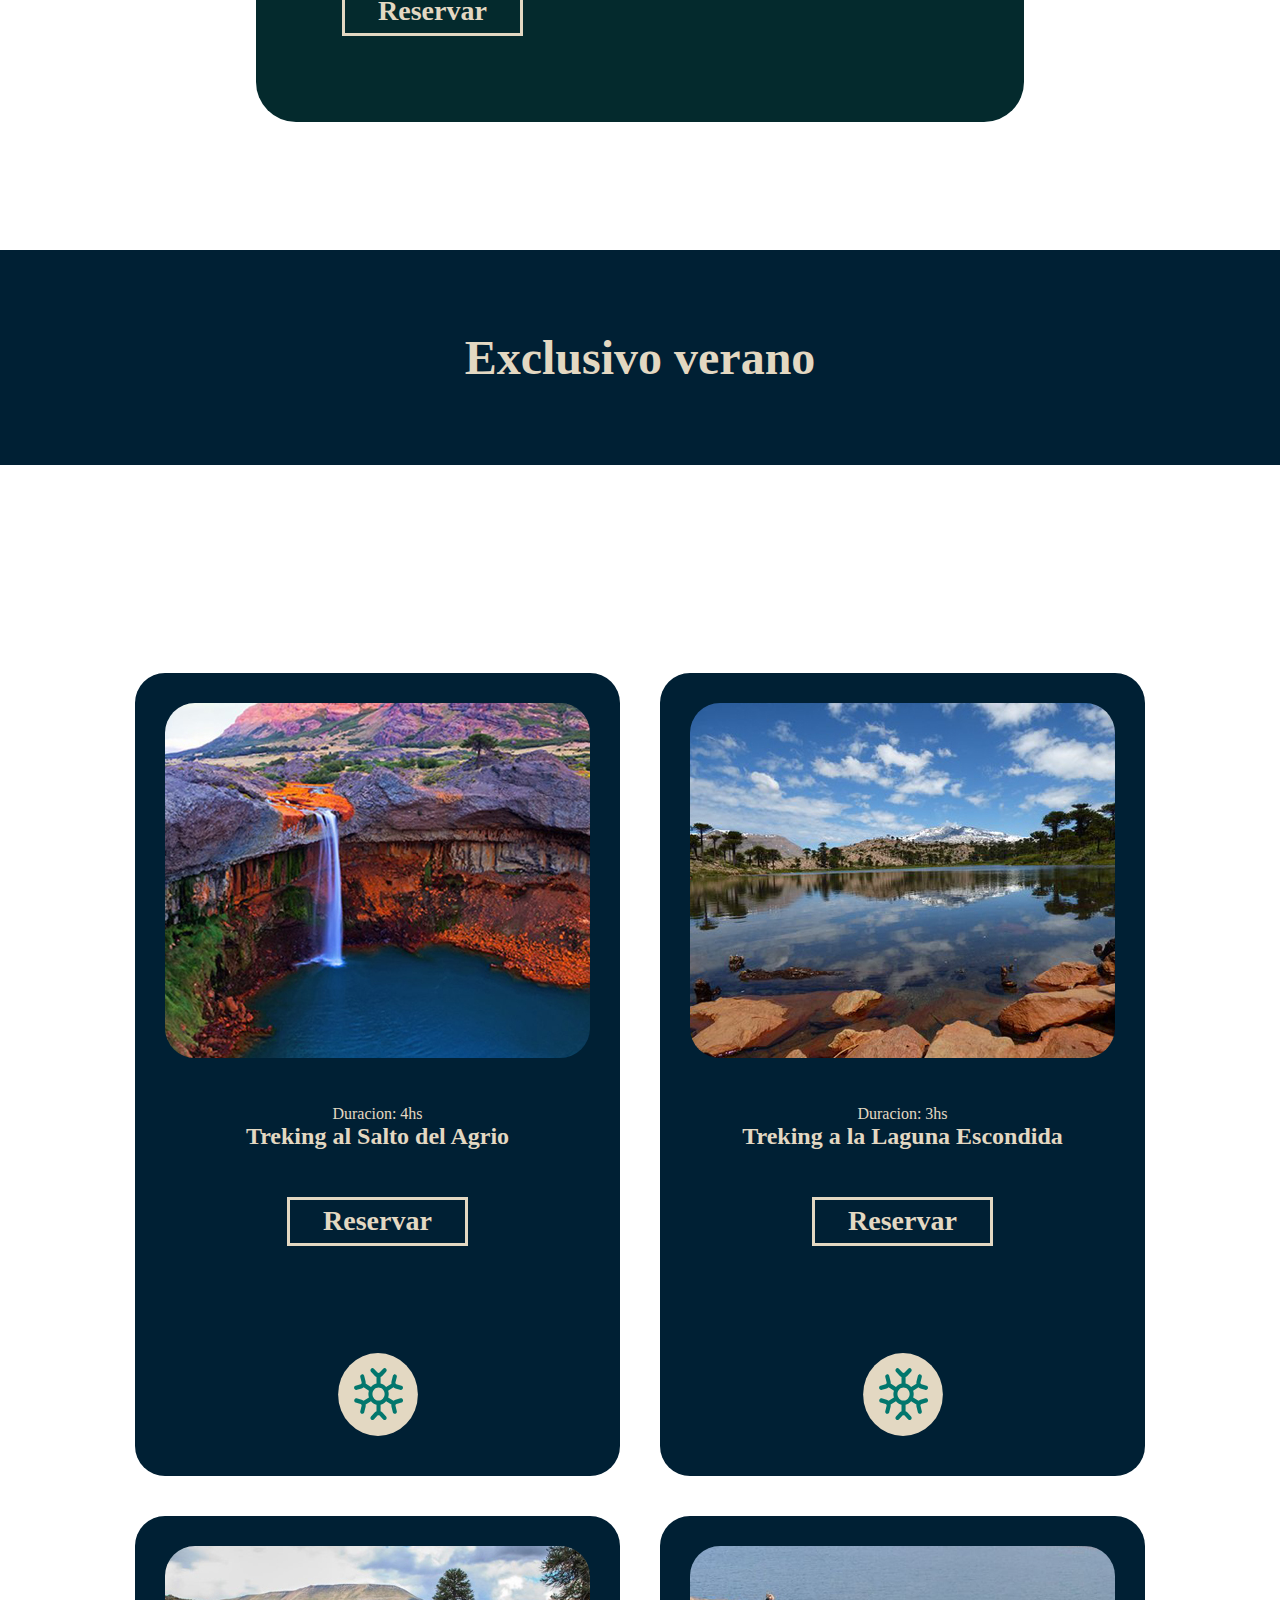
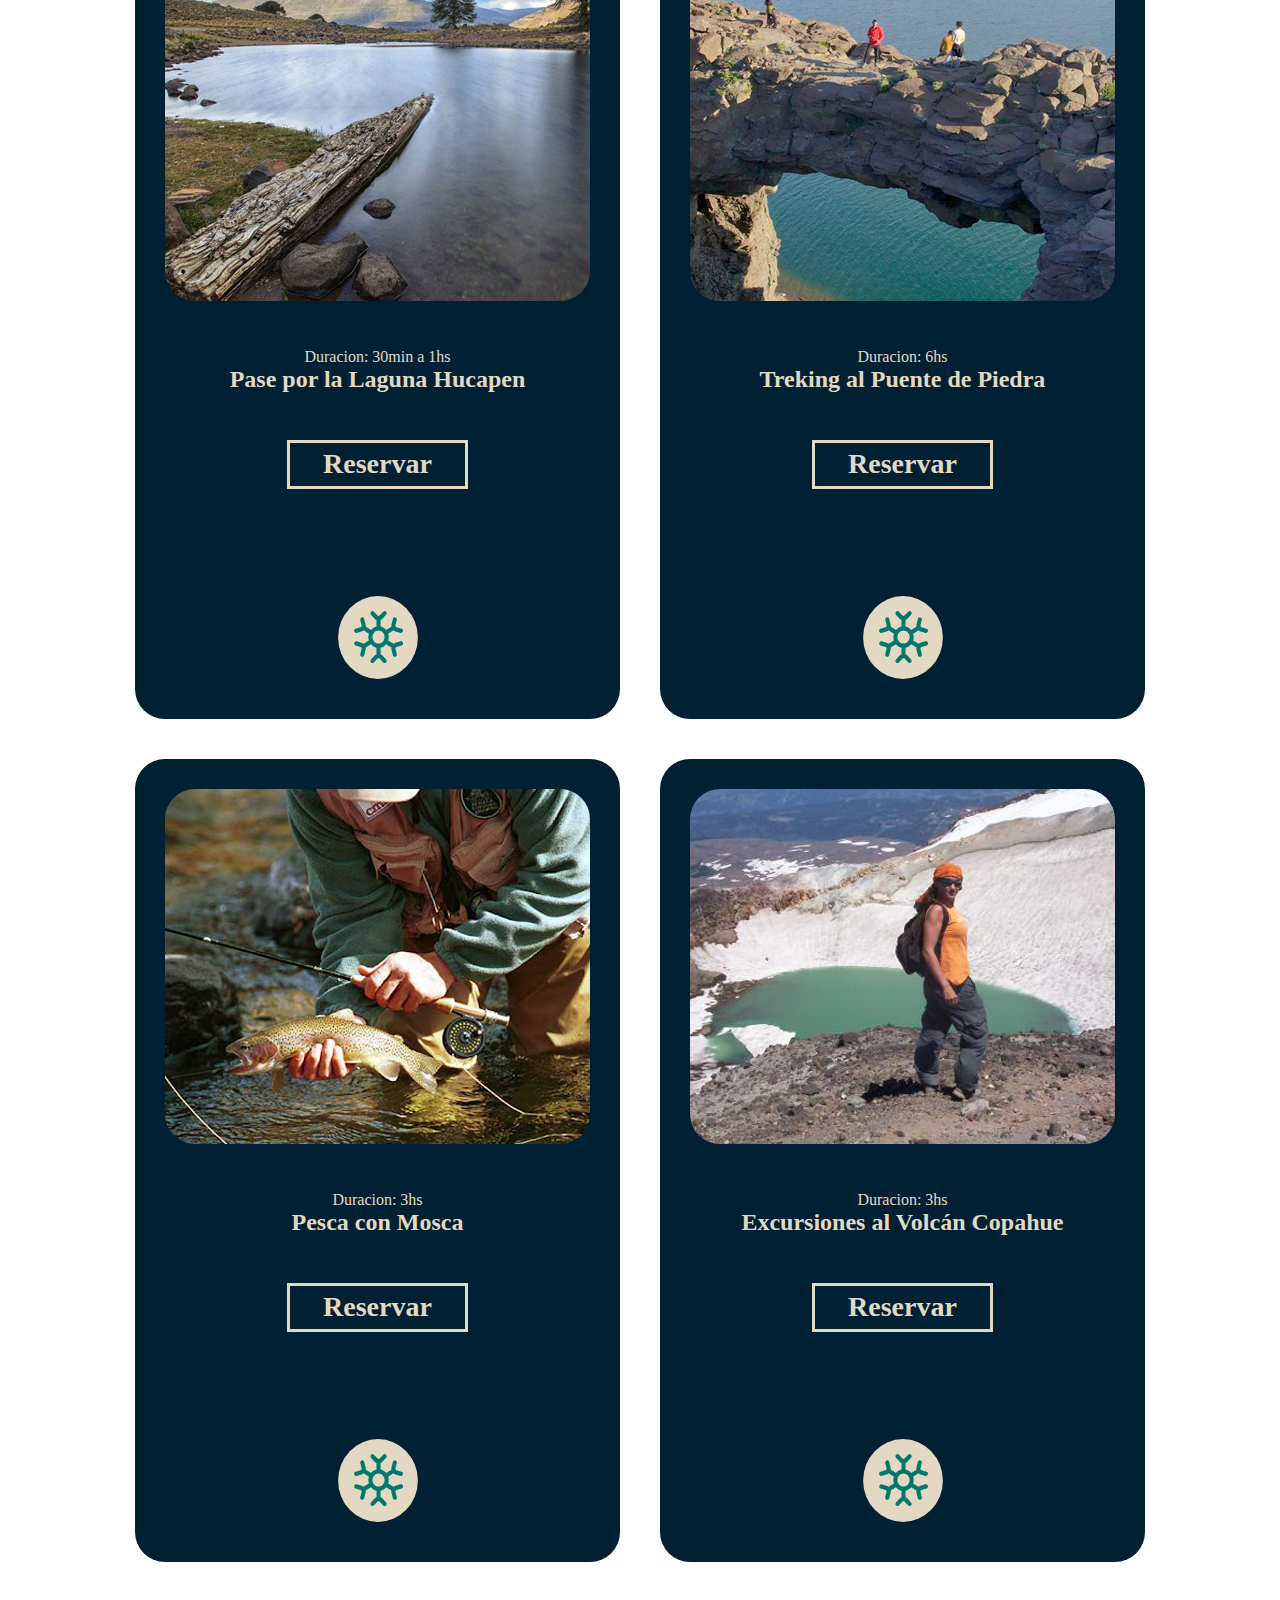
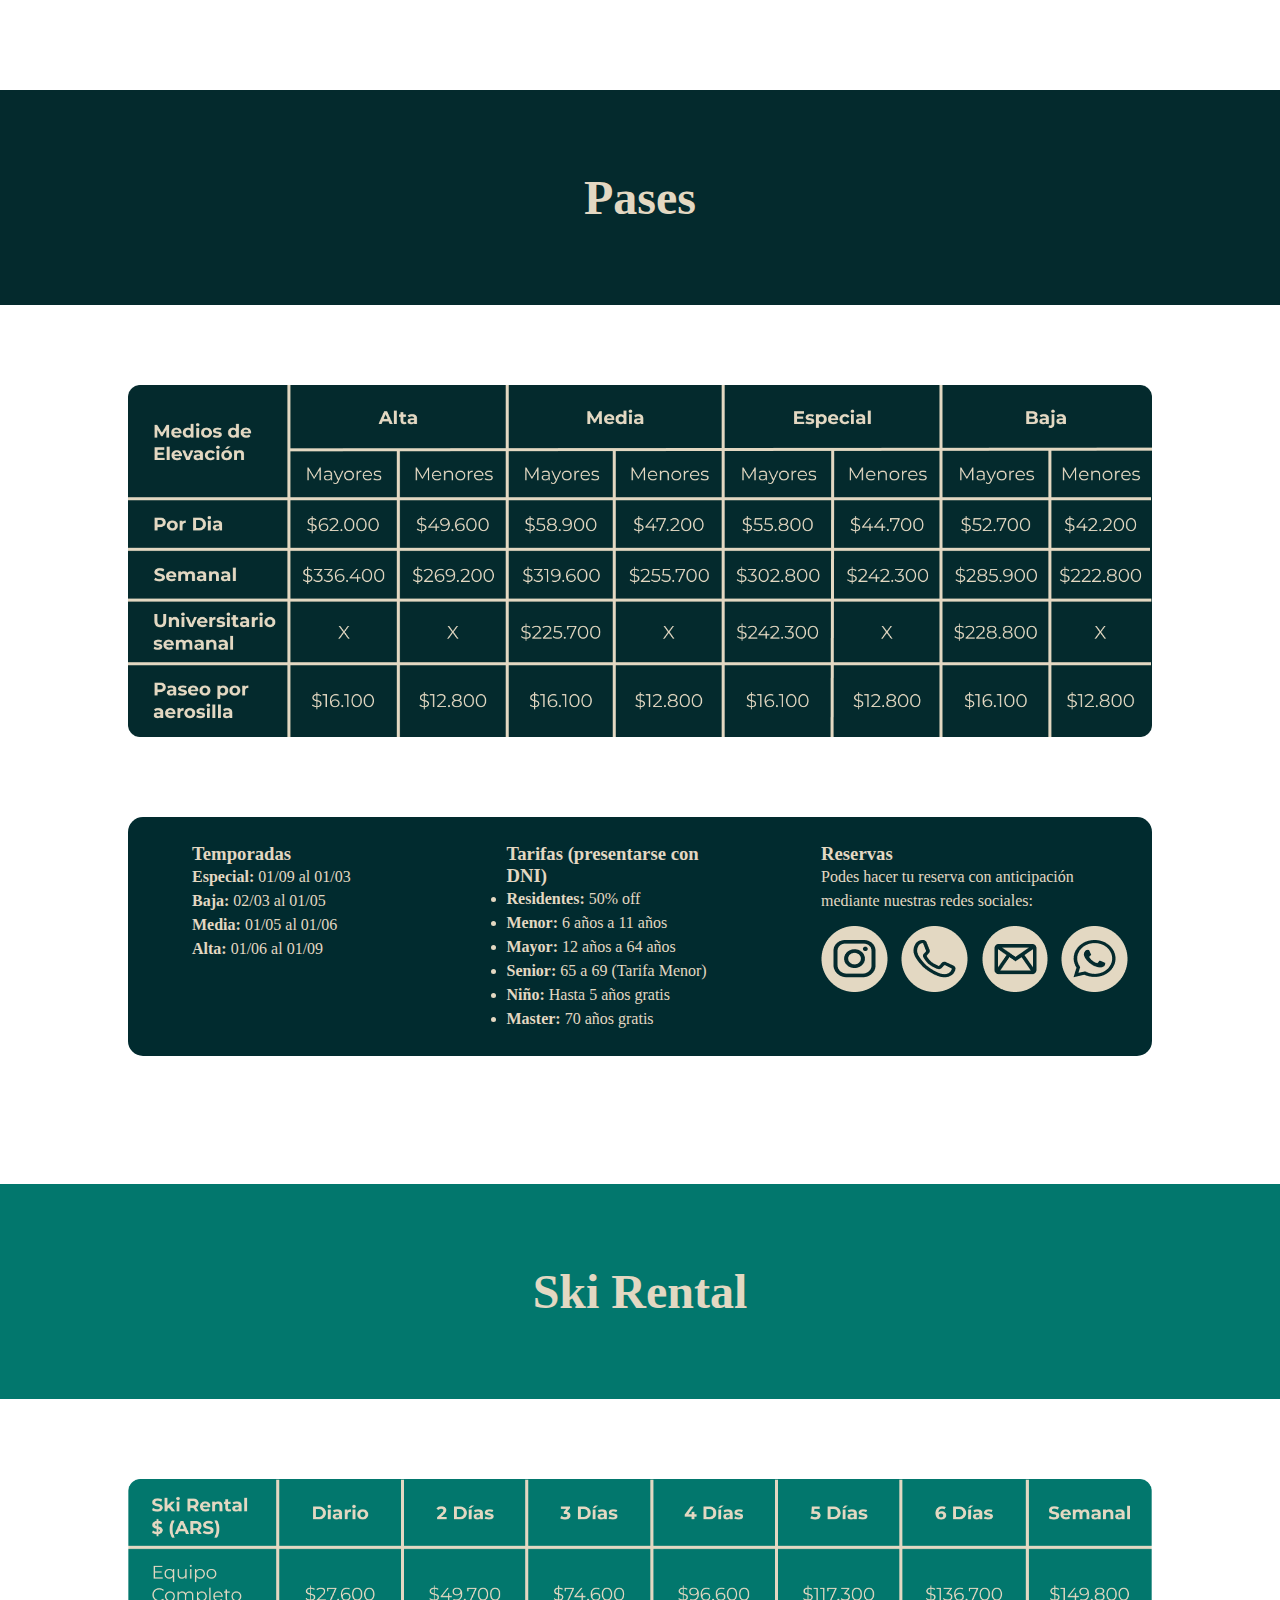
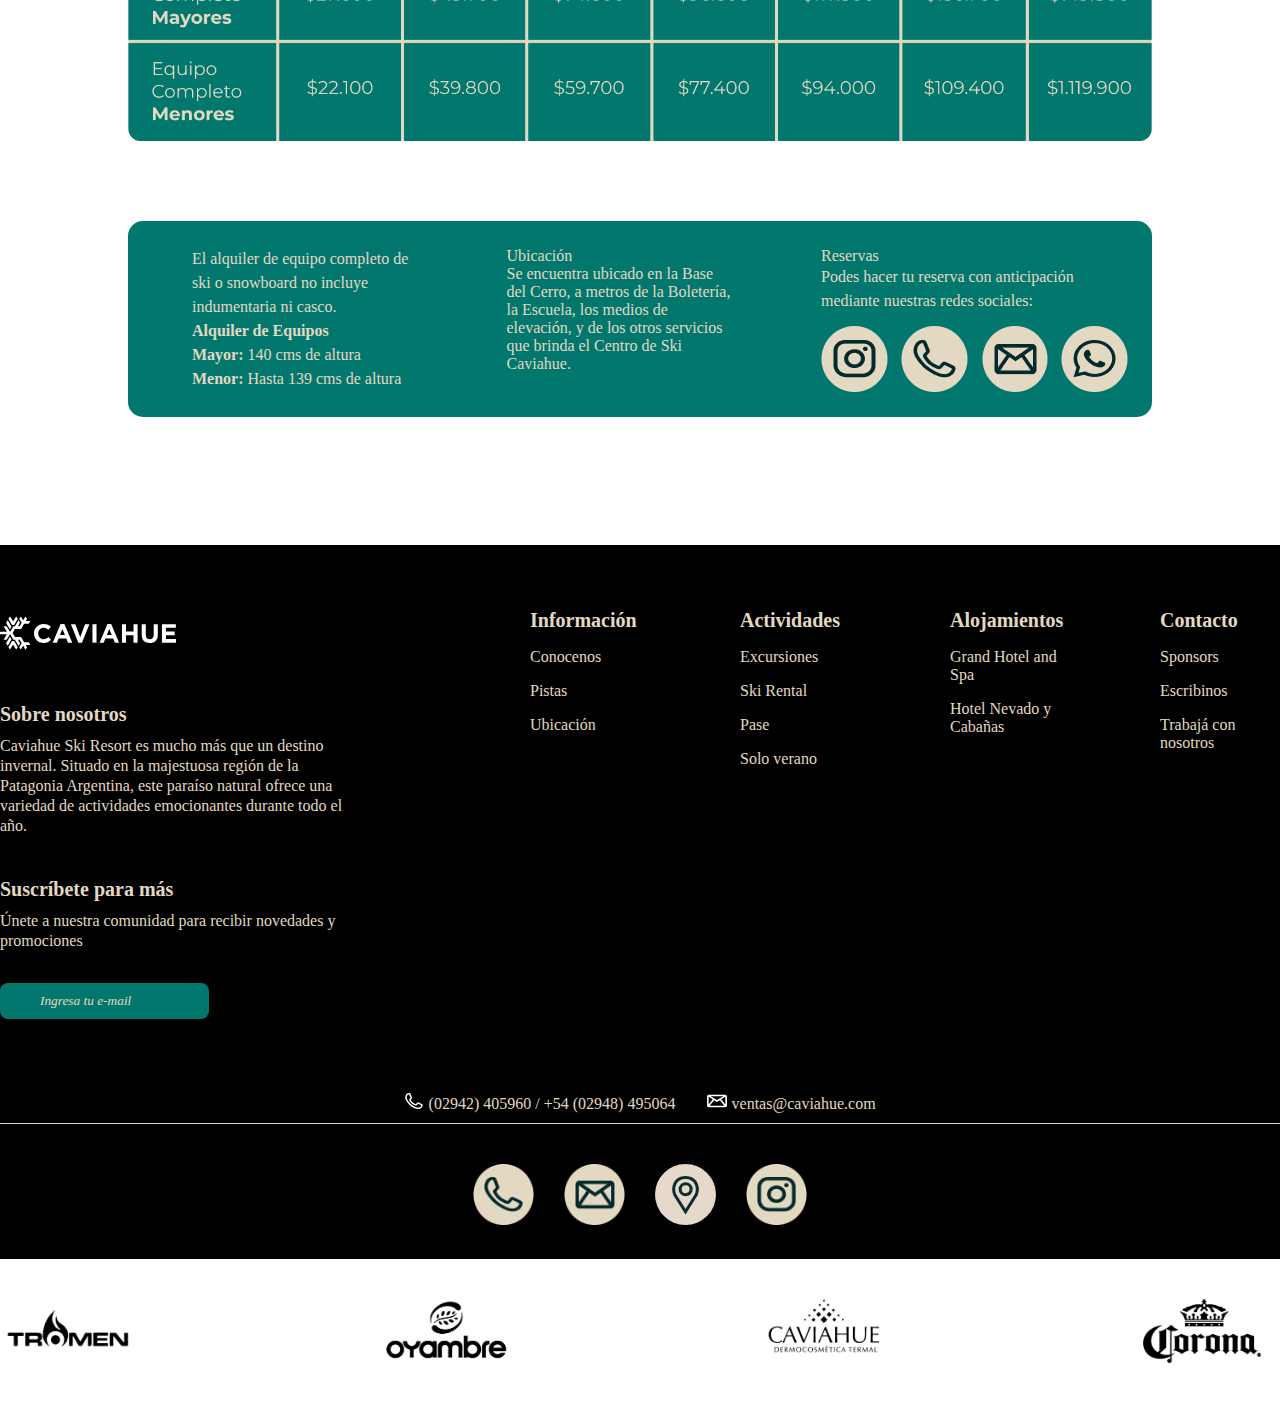
==== commit e222c086: "subida" ====
--- a/actividades.html
+++ b/actividades.html
@@ -1,14 +1,15 @@
 <!doctype html>
 <html>
-<head>
-<meta charset="utf-8">
-<title>Actividades | Caviahue Ski Resort</title>
-<link href="estilos.css" rel="stylesheet" type="text/css">
-<link rel="icon" href="img/svg/logo-caviahue.svg" type="image/png">
-<meta name="viewport" content="width=device-width, initial-scale=1.0"> <!--esto es para q se pueda hacer el responsive // van en todos-->
-</head>
-
+	<head>
+		<meta charset="utf-8">
+		<title>Actividades | Caviahue Ski Resort</title>
+		<link href="estilos.css" rel="stylesheet" type="text/css">
+		<link rel="icon" href="img/svg/logo-caviahue.svg" type="image/png">
+		<meta name="viewport" content="width=device-width, initial-scale=1.0">
+	</head>
+	
 <body>
+<!----------------------------------------------- ::: HEADER ::: ----------------------------------------------->	
 	<header>
 		<nav>
 			<a href="index.html"><button class="logo"></button></a>
@@ -50,14 +51,11 @@
 		</nav>
 		<div class="capaheader"></div>
 	</header>
-
+<!----------------------------------------------- ::: MAIN ::: ----------------------------------------------->
 	<main>
-<!--BANNER-->
 		<section class="presentacion-ro">
 			<h1>Actividades</h1>
 		</section>
-		
-		
 <!--SECCION EXCURSIONES-->
 		<section class="excursiones-ro">
 			<div class="banner-color">
@@ -383,15 +381,136 @@
 						<img src="img/actividades/wpp.png" alt="whatsapp">
 					</div>
 				</div>
-			</article>
-			
-		
-				
-				
-				 
-
-						
+			</article>	
 		</section>
 	</main>
+<!----------------------------------------------- ::: FOOTER ::: ----------------------------------------------->
+	<footer>
+		<div class="footer-contenedor1">
+			<div class="texto-footer">
+				<div  class="primer-columna-footer">
+					<div>
+						<img src="img/footer/logo-aplicacion-1-blanco-01.svg" alt="Logo" width="550px" height="100px" class="logo-footer"/>
+                    </div>
+                    <div>
+						<h4>Sobre nosotros</h4>
+						<p>Caviahue Ski Resort es mucho más que un destino invernal. Situado en la majestuosa región de la Patagonia Argentina, este paraíso natural ofrece una variedad de actividades emocionantes durante todo el año.</p>
+                    </div>
+					<div class="suscribite">
+                        <h4>Suscríbete para más</h4>
+                        <p>Únete a nuestra comunidad para recibir novedades y promociones</p>
+						<form>
+							<input class="suscribite-footer" src="img/svg/correo-verde-01.svg"alt="correo" width="220px" height="156px" type="email" name="Ingresa tu e-mail" id="Email" placeholder="Ingresa tu e-mail" required>
+							
+						</form>
+					</div>
+				</div>
+				<div class="cuatro-columnas">
+					<div class="informacion-footer">
+						<h4>Información</h4>
+						<h5>Conocenos</h5>
+                        <h5>Pistas</h5>
+						<h5>Ubicación</h5>
+					</div>
+					<div class="actividades-footer">
+						<h4>Actividades</h4>
+                        <h5>Excursiones</h5>
+                        <h5>Ski Rental</h5>
+                        <h5>Pase</h5>
+                        <h5>Solo verano</h5>
+                    </div>
+                    <div class="alojamientos-footer">
+                        <h4>Alojamientos</h4>
+                        <h5>Grand Hotel and Spa</h5>
+                        <h5>Hotel Nevado y Cabañas</h5>
+                    </div>
+                    <div class="contacto-footer">
+                        <h4>Contacto</h4>
+                        <h5>Sponsors</h5>
+                        <h5>Escribinos</h5>
+                        <h5>Trabajá con nosotros</h5>
+					</div>
+				</div>
+			</div>  
+		</div>
+		<div class="telefonomail-footer">
+			<div class="telefono-footer">
+				<img src="img/footer/telefono-blanco-01.svg" alt="teléfono" width="243px" height="230px" class="telefono-blanco"/>
+				<p>(02942) 405960 / +54 (02948) 495064</p>
+			</div>
+			<div class="mail-footer">
+				<img src="img/footer/correo-blanco-01.svg" alt="mail" width="243px" height="160px" class="mail-blanco"/>
+				<p>ventas@caviahue.com</p>
+			</div>
+		</div>
+		<div class="redes-footer">
+			<div>
+				<a href="tel:+5402948495064">
+					<img src="img/actividades/telefono.png" alt="teléfono" width="67px" height="66px" class="redes"/>
+				</a>
+			</div>
+			<div>
+				<a href="mailto:ventas@caviahue.com">
+					<img src="img/actividades/mail.png" alt="mail" width="66px" height="66px" class="redes">
+				</a>
+			</div>
+			<div>
+				<a href="https://www.google.com/maps/search/?api=1&query=Caviahue+Ski+Resort">
+					<img src="img/footer/logoubicacion-footer.svg" alt="ubicación" width="40px" height="40px" class="redes">
+				</a>
+			</div>
+			<div>
+				<a href="https://www.instagram.com/caviahueskiresort">
+					<img src="img/actividades/ig.png" alt="instagram" width="67px" height="66px" class="redes">
+				</a>
+			</div>
+		</div>
+		<div class="contenedor_carrusel_sponsors">
+			<div class="carrusel_sponsors">
+				<img src="img/footer/sponsor1.png" alt="Imagen 1" class="sponsor">
+				<img src="img/footer/sponsor2.png" alt="Imagen 2" class="sponsor">
+				<img src="img/footer/sponsor3.png" alt="Imagen 3" class="sponsor">
+				<img src="img/footer/sponsor4.png" alt="Imagen 4" class="sponsor">
+				<img src="img/footer/sponsor5.png" alt="Imagen 5" class="sponsor">
+				<img src="img/footer/sponsor6.png" alt="Imagen 6" class="sponsor">
+				<!----------------------------------------->
+				<img src="img/footer/sponsor1.png" alt="Imagen 1" class="sponsor">
+				<img src="img/footer/sponsor2.png" alt="Imagen 2" class="sponsor">
+				<img src="img/footer/sponsor3.png" alt="Imagen 3" class="sponsor">
+				<img src="img/footer/sponsor4.png" alt="Imagen 4" class="sponsor">
+				<img src="img/footer/sponsor5.png" alt="Imagen 5" class="sponsor">
+				<img src="img/footer/sponsor6.png" alt="Imagen 6" class="sponsor">
+				<!----------------------------------------->
+				<img src="img/footer/sponsor1.png" alt="Imagen 1" class="sponsor">
+				<img src="img/footer/sponsor2.png" alt="Imagen 2" class="sponsor">
+				<img src="img/footer/sponsor3.png" alt="Imagen 3" class="sponsor">
+				<img src="img/footer/sponsor4.png" alt="Imagen 4" class="sponsor">
+				<img src="img/footer/sponsor5.png" alt="Imagen 5" class="sponsor">
+				<img src="img/footer/sponsor6.png" alt="Imagen 6" class="sponsor">
+				<!----------------------------------------->
+				<img src="img/footer/sponsor1.png" alt="Imagen 1" class="sponsor">
+				<img src="img/footer/sponsor2.png" alt="Imagen 2" class="sponsor">
+				<img src="img/footer/sponsor3.png" alt="Imagen 3" class="sponsor">
+				<img src="img/footer/sponsor4.png" alt="Imagen 4" class="sponsor">
+				<img src="img/footer/sponsor5.png" alt="Imagen 5" class="sponsor">
+				<img src="img/footer/sponsor6.png" alt="Imagen 6" class="sponsor">
+				<!----------------------------------------->
+				<img src="img/footer/sponsor1.png" alt="Imagen 1" class="sponsor">
+				<img src="img/footer/sponsor2.png" alt="Imagen 2" class="sponsor">
+				<img src="img/footer/sponsor3.png" alt="Imagen 3" class="sponsor">
+				<img src="img/footer/sponsor4.png" alt="Imagen 4" class="sponsor">
+				<img src="img/footer/sponsor5.png" alt="Imagen 5" class="sponsor">
+				<img src="img/footer/sponsor6.png" alt="Imagen 6" class="sponsor">
+				<!----------------------------------------->
+				<img src="img/footer/sponsor1.png" alt="Imagen 1" class="sponsor">
+				<img src="img/footer/sponsor2.png" alt="Imagen 2" class="sponsor">
+				<img src="img/footer/sponsor3.png" alt="Imagen 3" class="sponsor">
+				<img src="img/footer/sponsor4.png" alt="Imagen 4" class="sponsor">
+				<img src="img/footer/sponsor5.png" alt="Imagen 5" class="sponsor">
+				<img src="img/footer/sponsor6.png" alt="Imagen 6" class="sponsor">
+				<!-----------------------------------------> 
+			</div>
+		</div>
+	</footer>	
 </body>
 </html>
--- a/estilos.css
+++ b/estilos.css
@@ -1418,6 +1418,7 @@
     }
     .Presentacion-informacion-titulo{
         font-size: 3.5rem;
+		color: #E3D8C2;
     }
 }
     /*-------------------PAGINA CONTACTO--------------------*/
@@ -1671,6 +1672,11 @@
 	transition: 0.3s;
 }
 
+.reservar-btn:hover {
+	background-color: #E3D8C2;
+	color: rgb(4, 42, 45);
+}
+
 /************************************************** ::::: PRESENTACION - Ro ::::: **************************************************/
 .presentacion-ro{
 	display: flex;
@@ -1968,6 +1974,26 @@
 	background: #002034;
 }
 
+.paquete-info-verano h5{
+	display: flex;
+	justify-content: center;
+	align-items: center;
+	color: #E3D8C2;
+	font-size: 1.5rem;
+	font-style: normal;
+	font-weight: 700;
+}
+
+.paquete-info-verano h6{
+	display: flex;
+	justify-content: center;
+	align-items: center;
+	color: #E3D8C2;
+	font-size: 1rem;
+	font-style: normal;
+	font-weight: 400;
+}
+
 .foto-verano{ /*lo de adentro*/
 	width: 26.5625rem;
 	height: 22.1875rem;
@@ -2032,13 +2058,12 @@
 	grid-template-columns: 1fr 1fr 1fr;
 	grid-template-rows: auto;
 	grid-column-gap: 10%;
-
 }
 
 .paquete-info-pases, .paquete-info-ski-rental h3{
 	color: #E3D8C2;
 	font-family: Montserrat;
-	font-size: 1.5625rem;
+	font-size: 1rem;
 	font-style: normal;
 	font-weight: 400;
 	line-height: normal;
@@ -2194,6 +2219,7 @@
 	line-height: normal;
 }
 
+
 .conocenos-informacion{
     display:flex ;
     flex-direction: column;
@@ -2205,6 +2231,7 @@
         width: 100%;
         padding: 5rem 0rem;
         justify-content: center;
+		color: #E3D8C2;
         align-items: center;
         background: #042A2D;
         font-size: 3rem;
@@ -2252,6 +2279,7 @@
         display: flex;
         width: 100%;
         padding: 5rem 0rem;
+		color: #E3D8C2;
         justify-content: center;
         align-items: center;
         background: #02776D;
@@ -2283,12 +2311,14 @@
     flex-direction: column;
     justify-content: center;
     align-items: center;
+	padding-bottom: 140px;
     
     h3{
         display: flex;
         width: 100%;
         padding: 5rem 0rem;
         justify-content: center;
+		color: #E3D8C2;
         align-items: center;
         background: #042A2D;
         font-size: 3rem;
@@ -2580,18 +2610,11 @@
     padding-right: 5px;
     padding-left: 40px;
     border-radius: 0.5rem;
-    background-color: #E3D8C2;
-    color: #02776D;
+    background-color: #02776D;
+    color: #E3D8C2;
     border: none;
     outline: none;
 }
-
-::placeholder {
-    color: #02776D;
-    font-style: italic;
-    font-weight: 600;
-    }
-
 
 .cuatro-columnas{
 display: flex;
